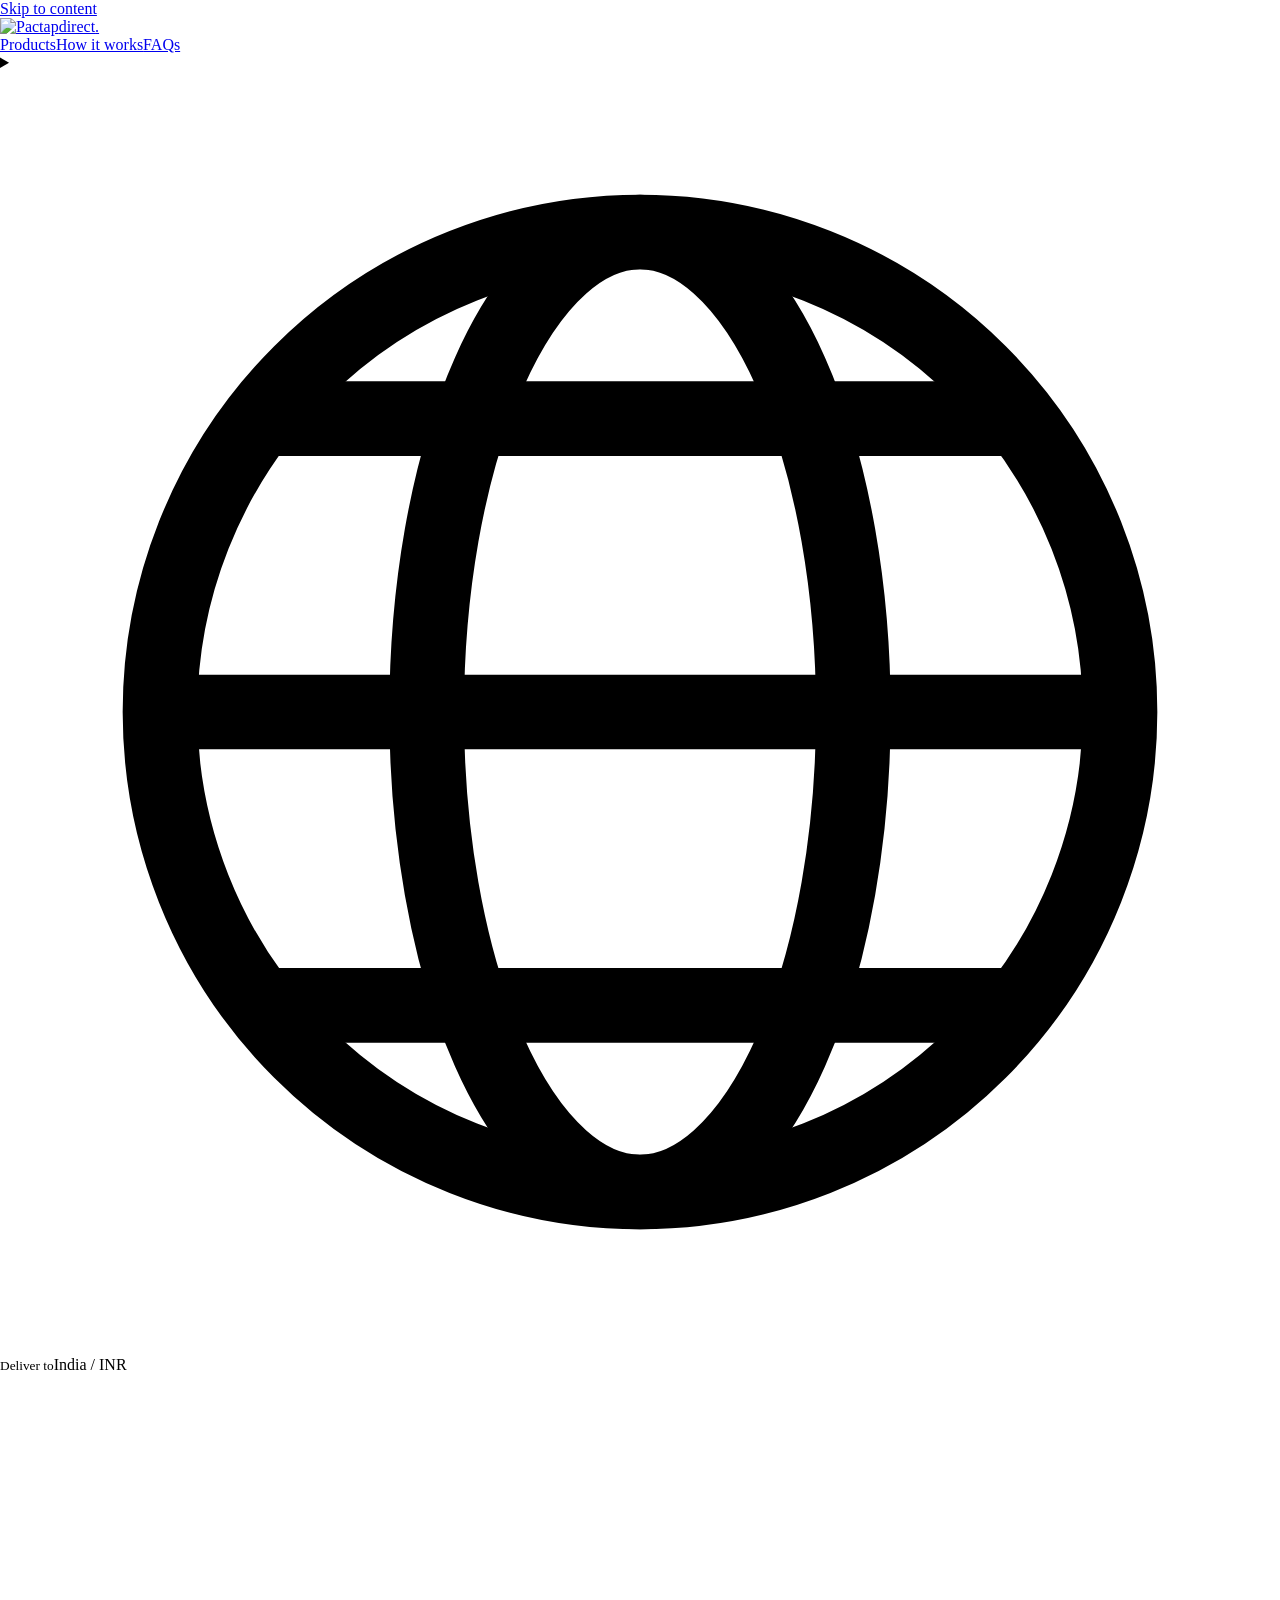
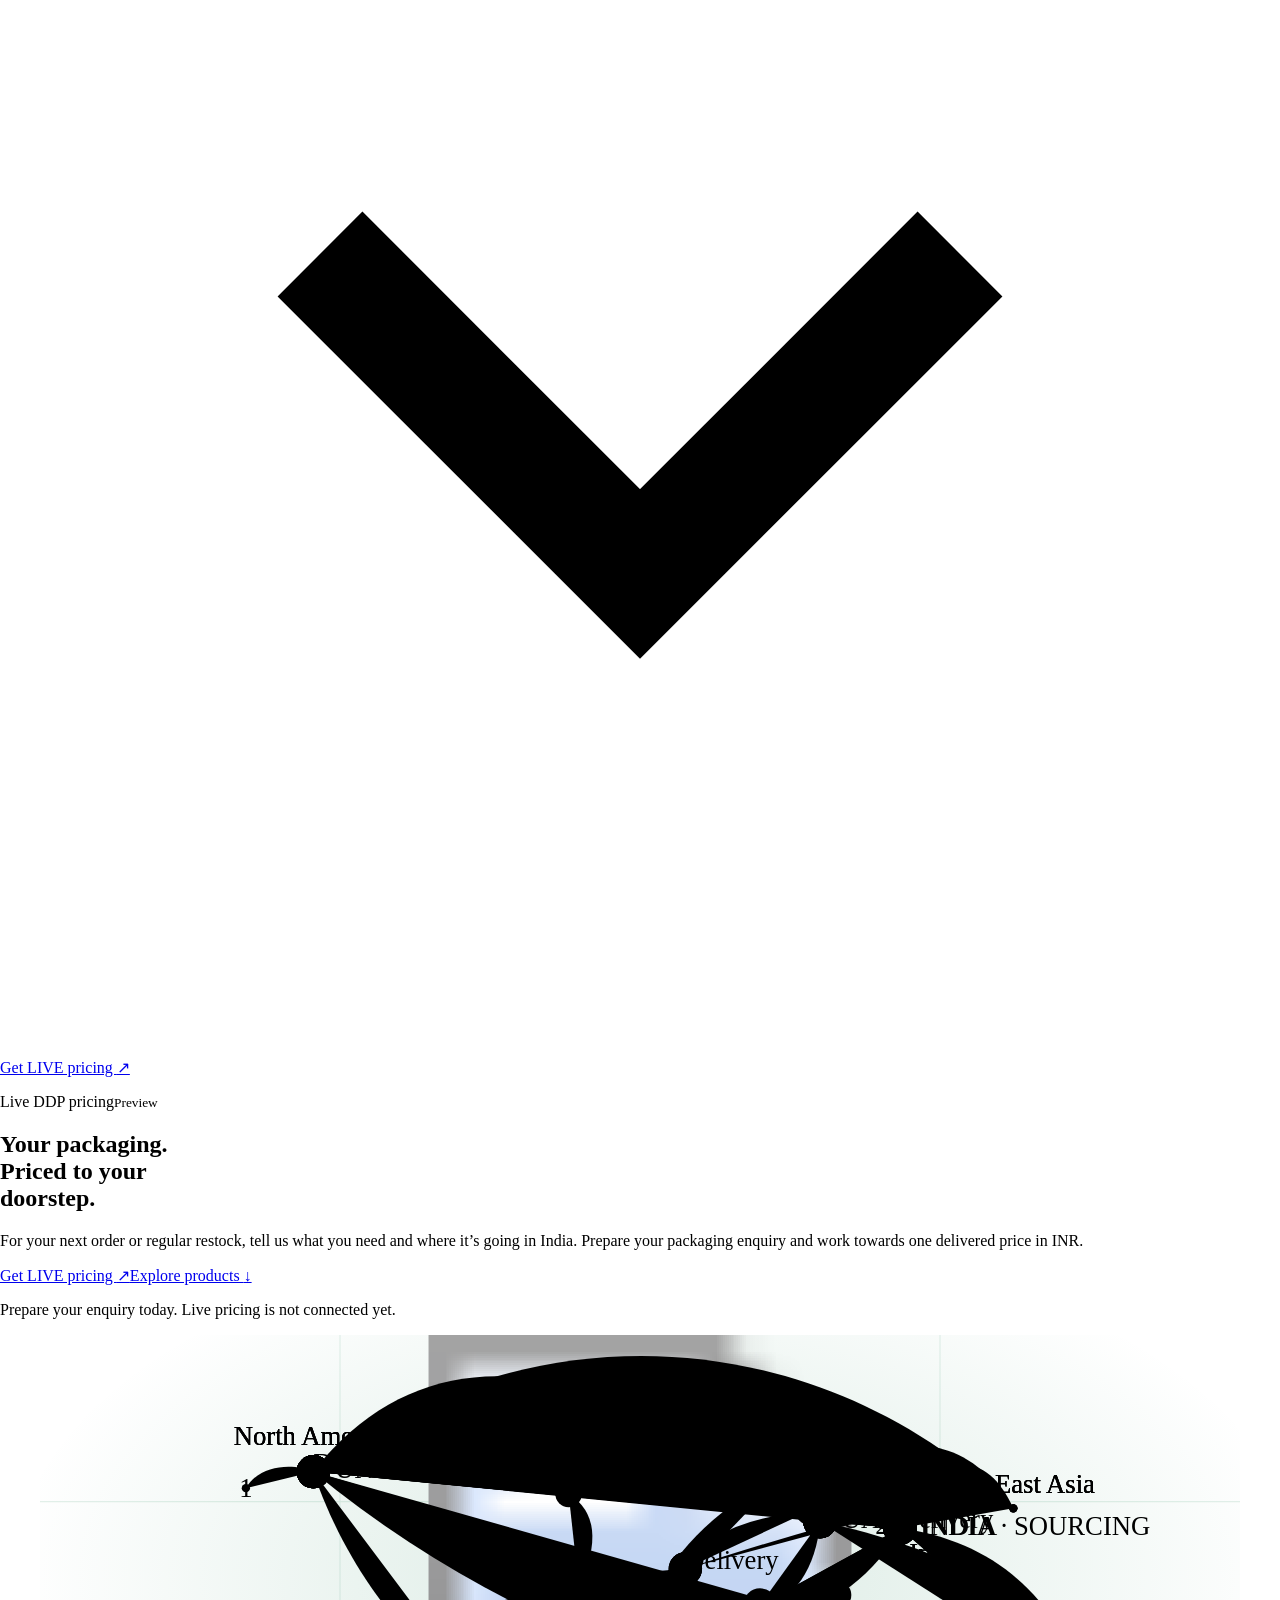
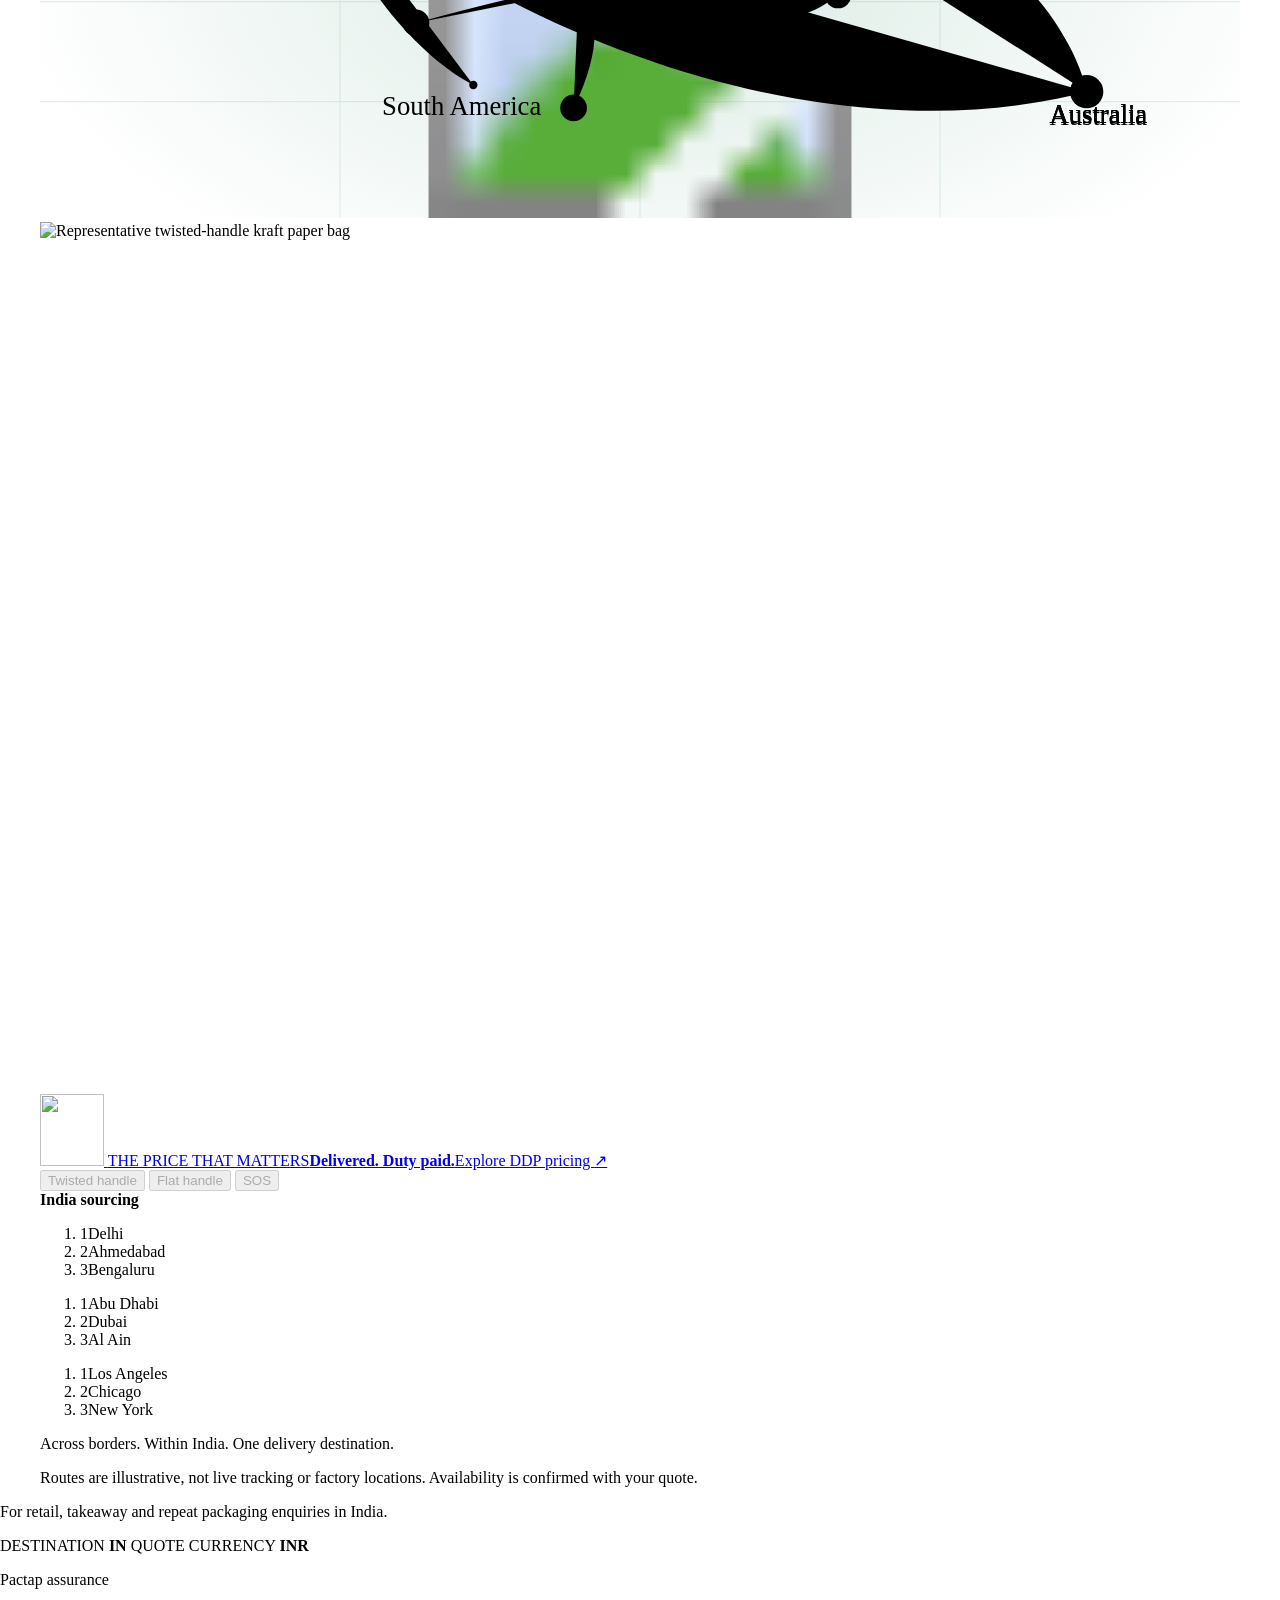
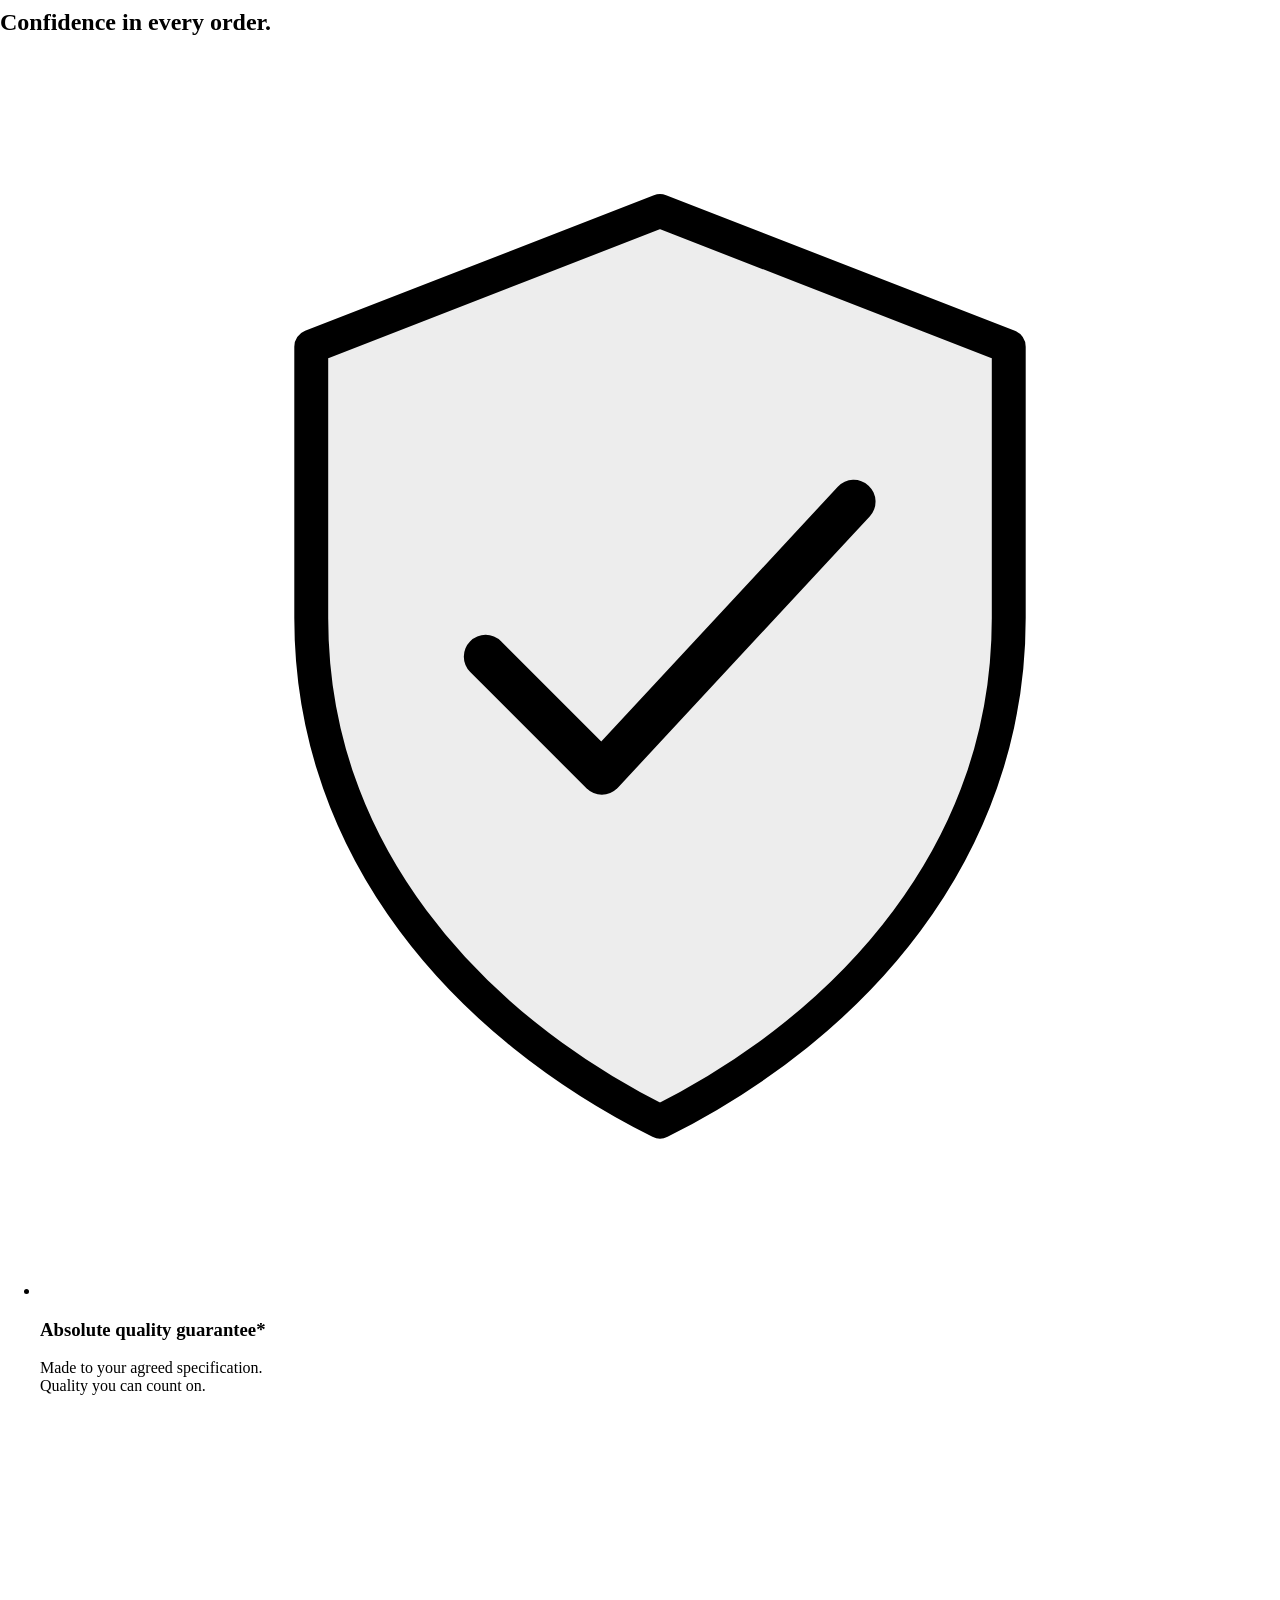
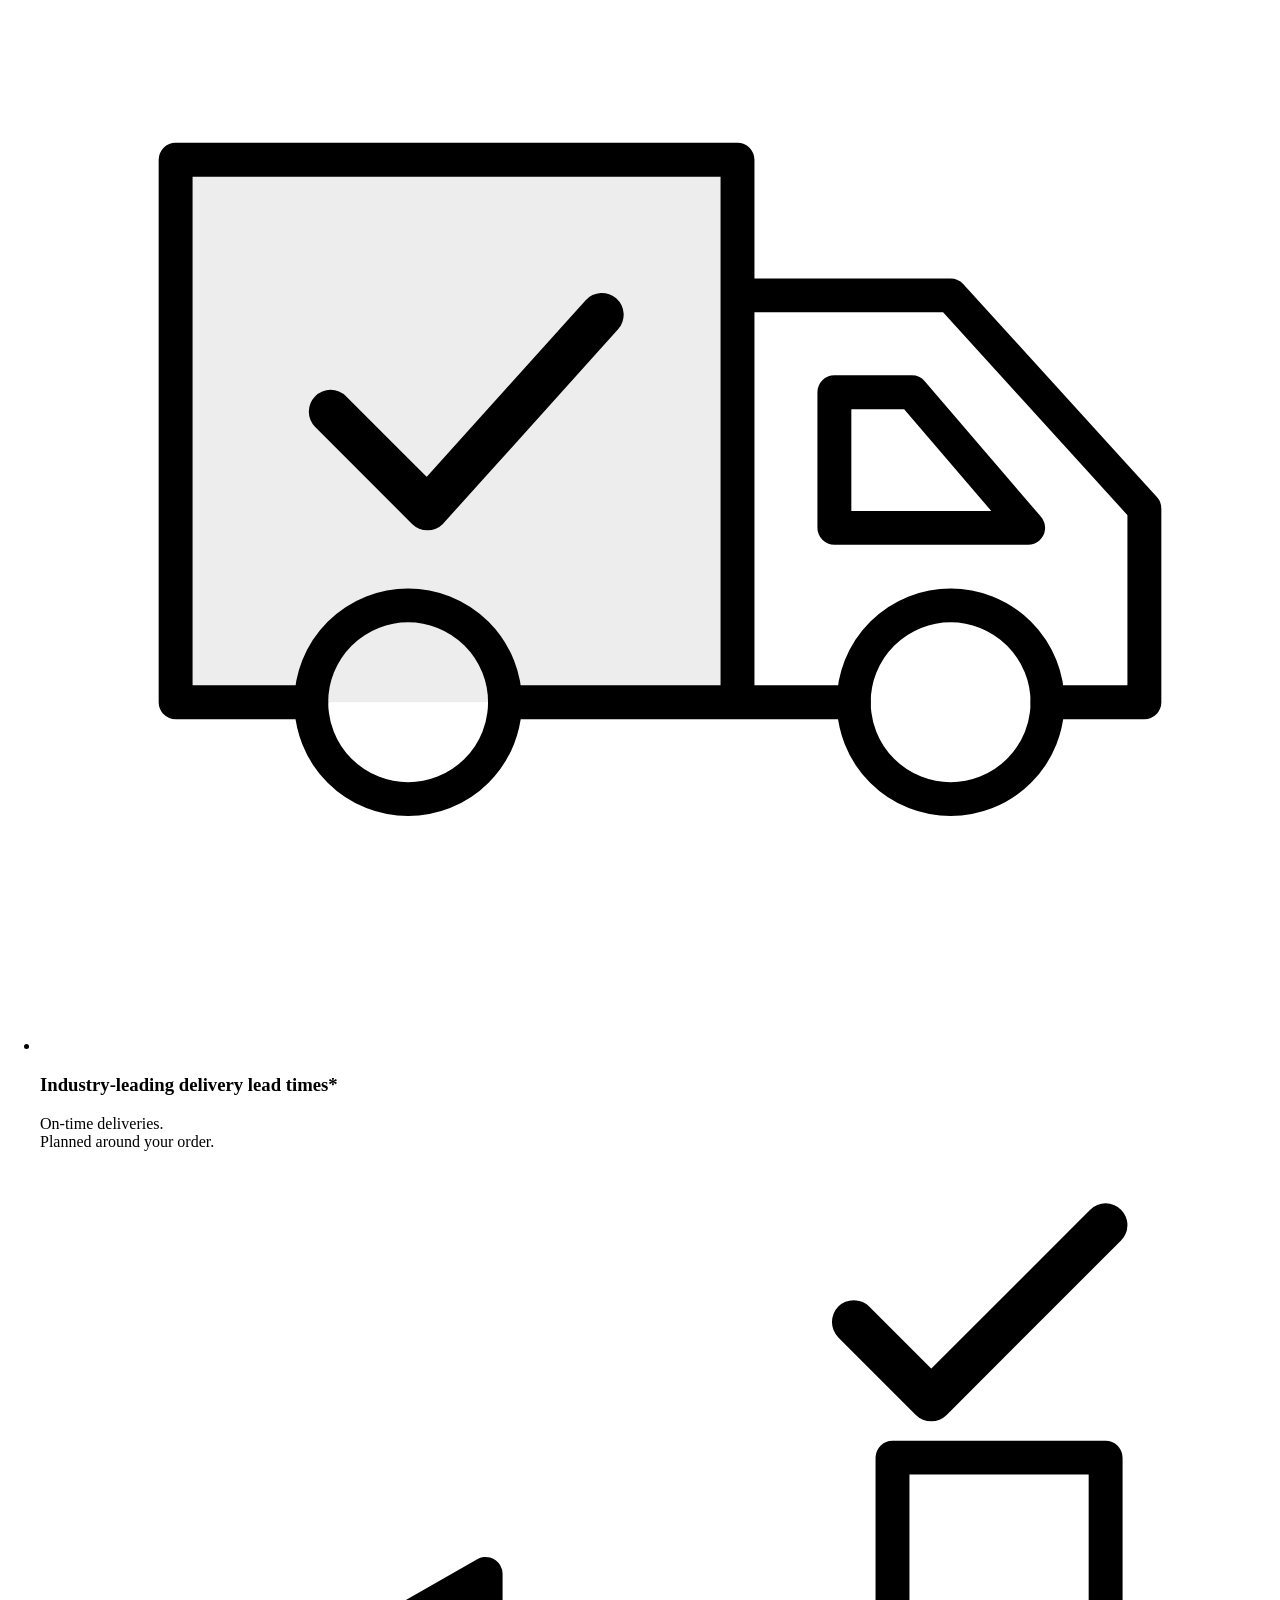
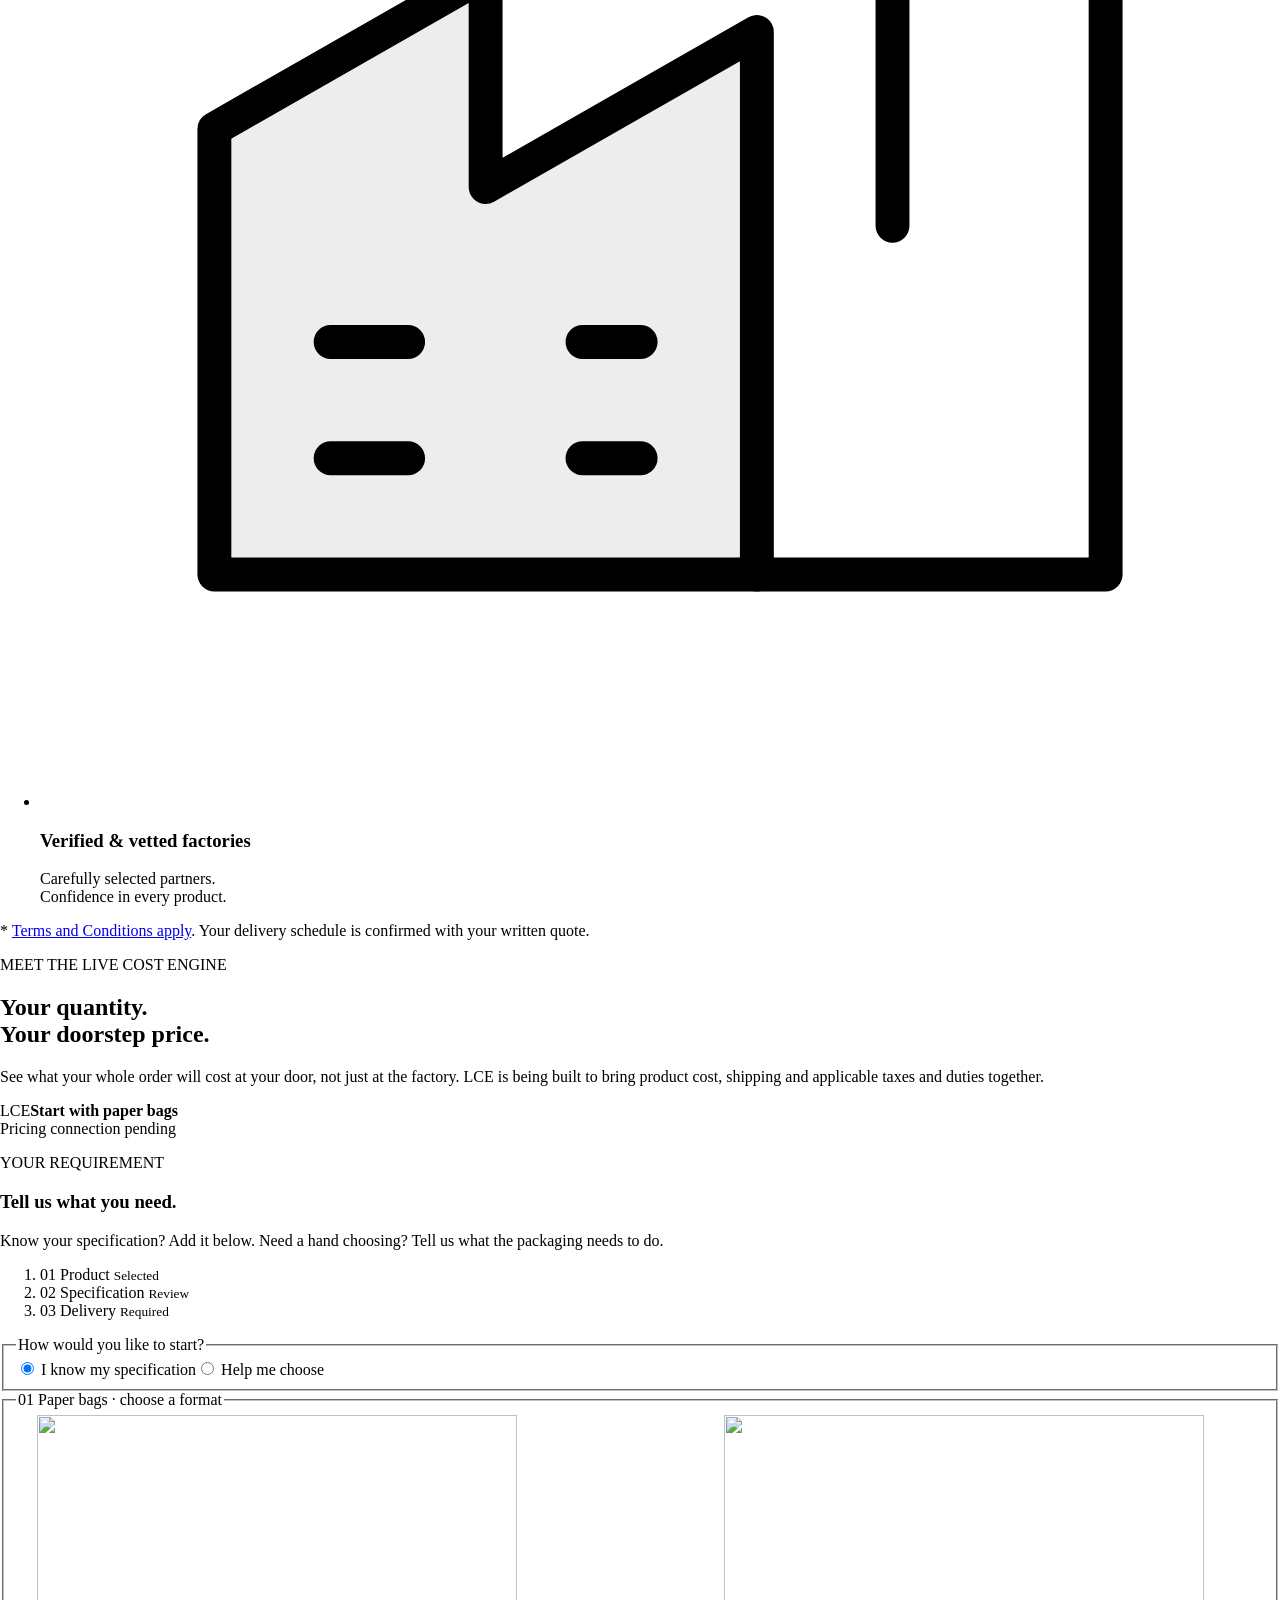
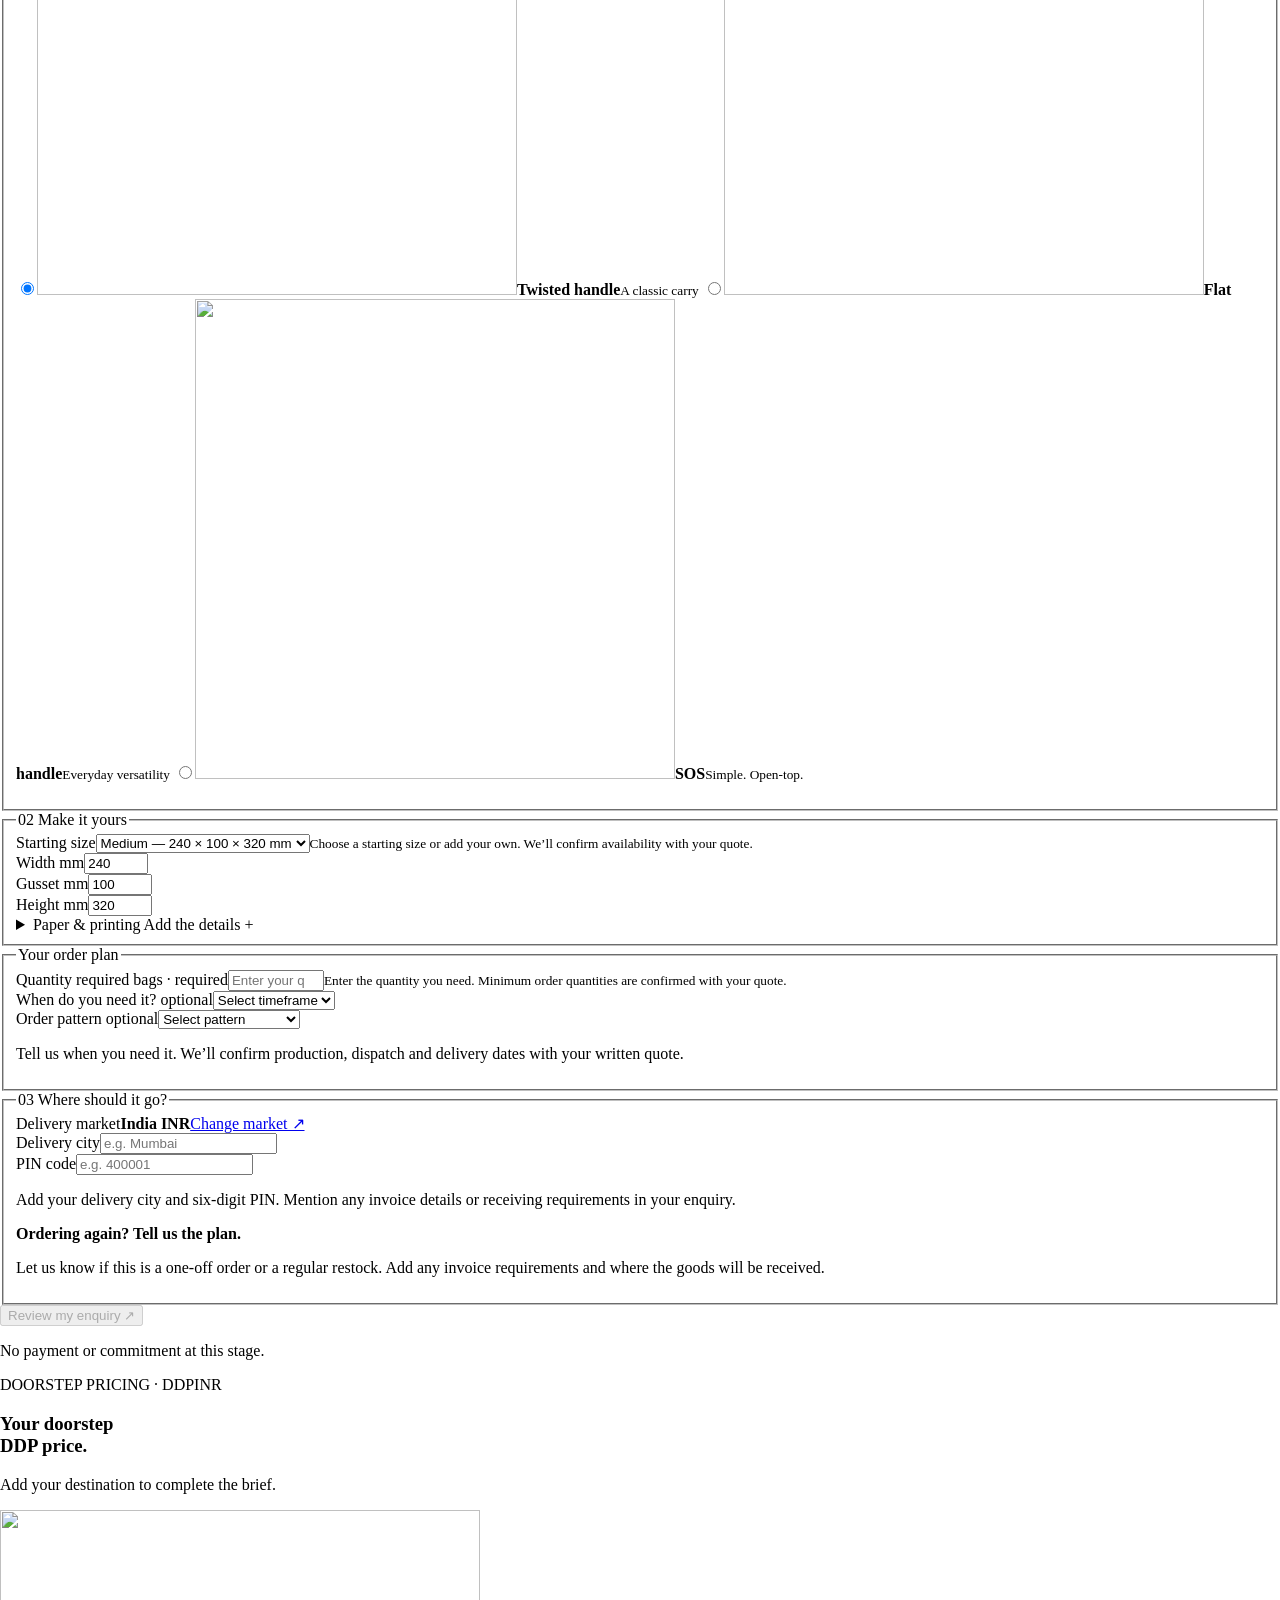
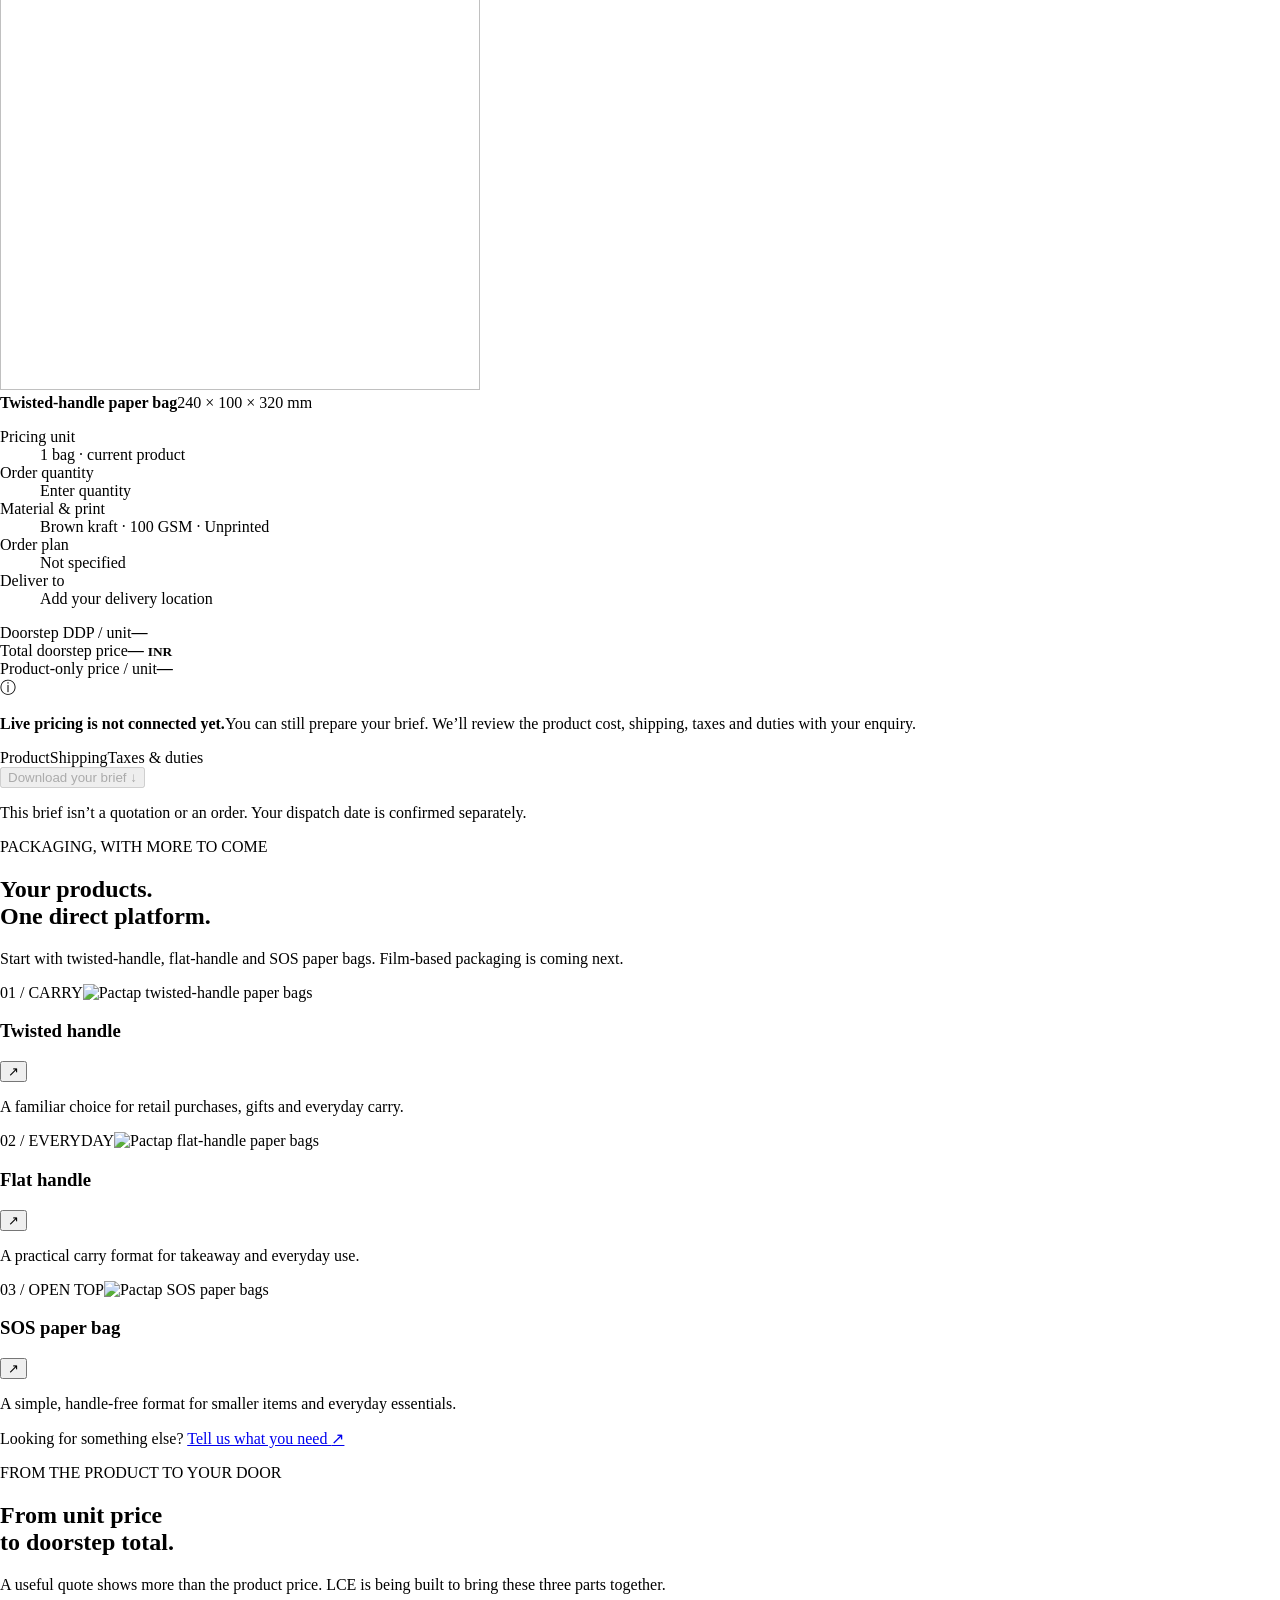
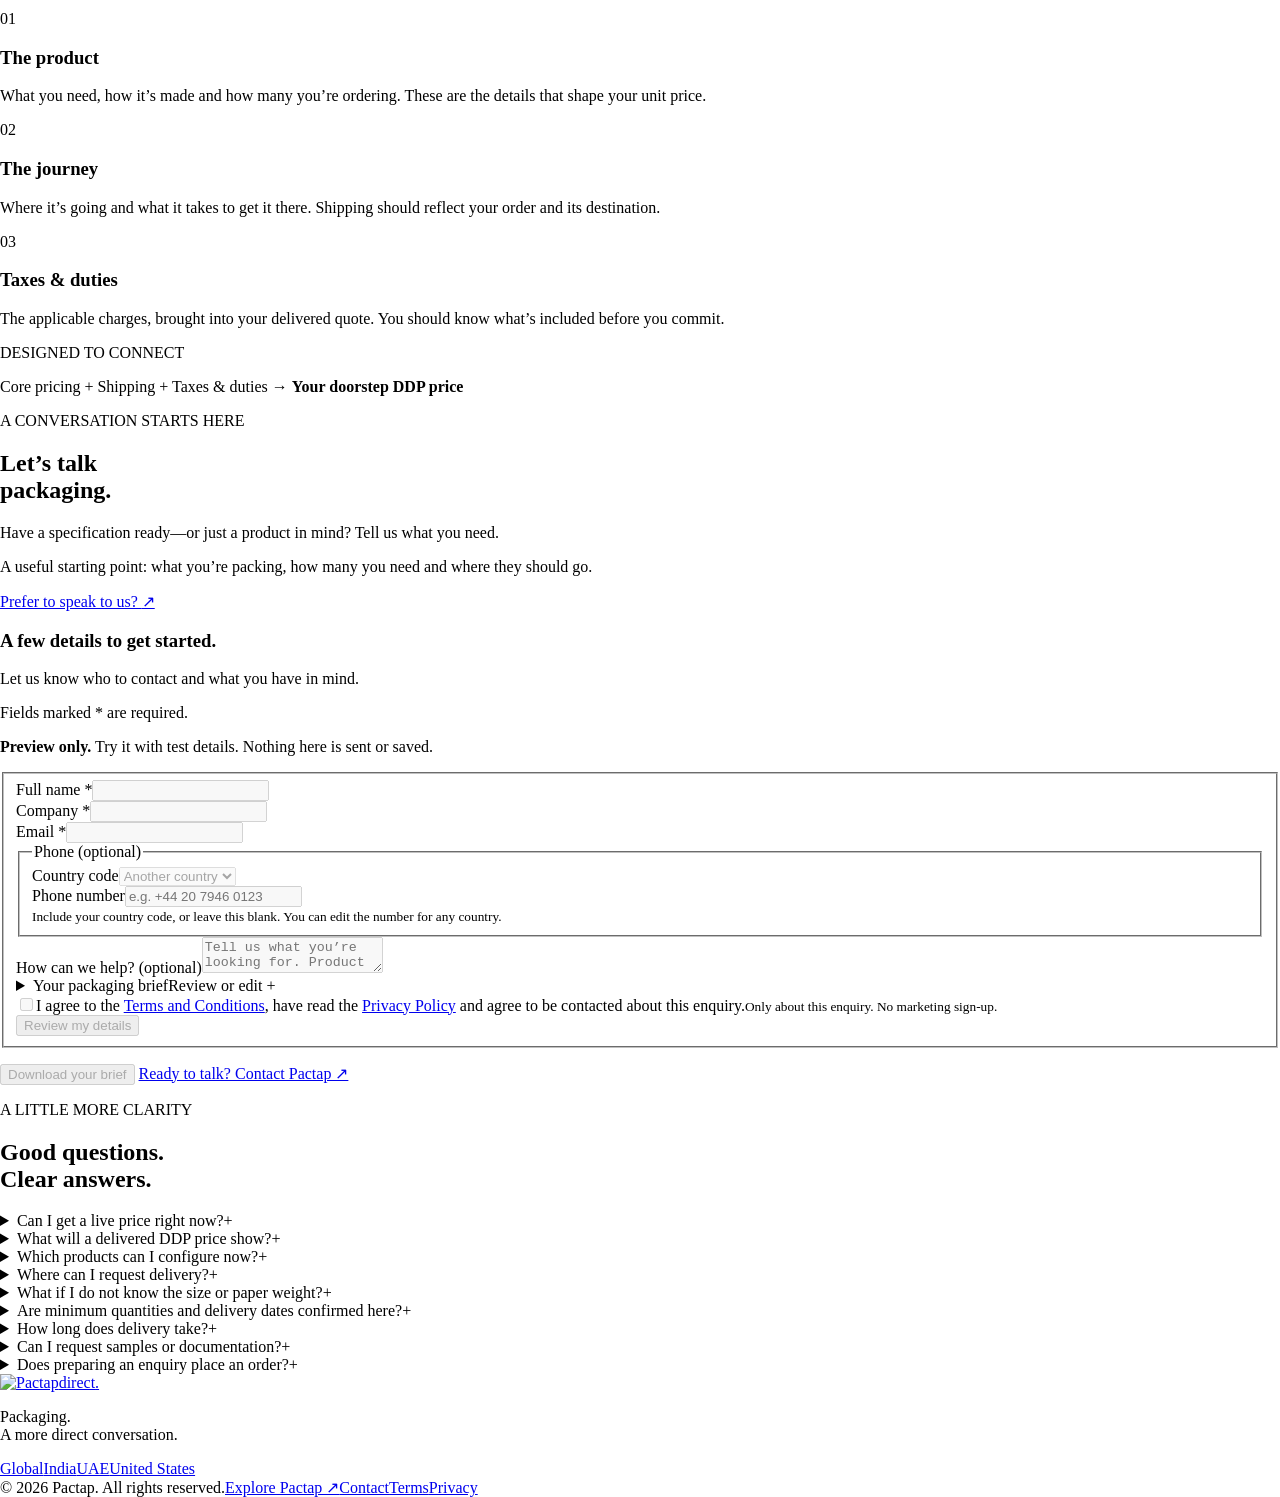
==== in/index.html @ edb1c566 "feat: publish Pactap Direct executive review" ====
<!doctype html>
<html lang="en-IN"><head><meta charset="utf-8"><meta name="viewport" content="width=device-width, initial-scale=1">
<title>Delivered packaging quote enquiries in India | Pactap Direct</title><meta name="description" content="Prepare a delivered packaging quote enquiry in India. Start with paper bags, order quantity and delivery PIN. Prices and delivery terms require team confirmation.">
<meta name="robots" content="noindex,nofollow">
<meta http-equiv="Content-Security-Policy" content="default-src 'self'; script-src 'self'; style-src 'self' 'unsafe-inline'; img-src 'self'; connect-src 'none'; object-src 'none'; base-uri 'none'; form-action 'none'">
<link rel="canonical" href="https://direct.pactap.com/in/">
<link rel="alternate" hreflang="x-default" href="https://direct.pactap.com/">
<link rel="alternate" hreflang="en" href="https://direct.pactap.com/">
<link rel="alternate" hreflang="en-IN" href="https://direct.pactap.com/in/">
<link rel="alternate" hreflang="en-AE" href="https://direct.pactap.com/uae/">
<link rel="alternate" hreflang="en-US" href="https://direct.pactap.com/us/">
<link rel="stylesheet" href="/pactap-direct-review/assets/direct.css"><link rel="stylesheet" href="/pactap-direct-review/assets/enquiry.css"><link rel="stylesheet" href="/pactap-direct-review/assets/assurance.css"><script src="/pactap-direct-review/assets/product-3d.js" defer></script><script src="/pactap-direct-review/assets/direct.js" defer></script><script src="/pactap-direct-review/assets/enquiry.js" defer></script><script src="/pactap-direct-review/assets/assurance.js" defer></script></head><body style="margin:0">
<div class="pd" data-market="in" data-currency="INR" data-locale="en-IN">
  <a class="pd-skip" href="#pd-main">Skip to content</a>
  <header class="pd-header">
    <div class="pd-wrap pd-header-inner">
      <a class="pd-brand" href="/pactap-direct-review/" aria-label="Pactap Direct home"><img src="/pactap-direct-review/assets/images/pactap-logo.svg" alt="Pactap" width="130" height="45"><span>direct<span class="pd-brand-dot">.</span></span></a>
      <nav class="pd-nav" aria-label="Main navigation"><a href="#pd-bags">Products</a><a href="#pd-how">How it works</a><a href="#pd-faq">FAQs</a></nav>
      <div class="pd-header-actions">
        <details class="pd-market">
          <summary aria-label="Delivery market: India, INR. Choose destination">
            <svg class="pd-globe" viewBox="0 0 24 24" fill="none" stroke="currentColor" stroke-width="1.4" aria-hidden="true"><circle cx="12" cy="12" r="9"/><ellipse cx="12" cy="12" rx="4" ry="9"/><path d="M3 12h18M5 6.5h14M5 17.5h14"/></svg>
            <span class="pd-market-current"><small>Deliver to</small><span>India <span class="pd-market-currency-code">/ INR</span></span></span>
            <svg class="pd-market-chevron" viewBox="0 0 16 16" fill="none" stroke="currentColor" stroke-width="1.5" aria-hidden="true"><path d="m4 6 4 4 4-4"/></svg>
          </summary>
          <nav aria-label="Choose destination market"><p class="pd-market-heading">Your delivery destination</p><a href="/pactap-direct-review/"><span class="pd-market-code">ALL</span><span>Global</span><span class="pd-market-unit">On quote</span><span class="pd-market-check" aria-hidden="true">✓</span></a><a href="/pactap-direct-review/in/" aria-current="page"><span class="pd-market-code">IN</span><span>India</span><span class="pd-market-unit">INR</span><span class="pd-market-check" aria-hidden="true">✓</span></a><a href="/pactap-direct-review/uae/"><span class="pd-market-code">AE</span><span>UAE</span><span class="pd-market-unit">AED</span><span class="pd-market-check" aria-hidden="true">✓</span></a><a href="/pactap-direct-review/us/"><span class="pd-market-code">US</span><span>United States</span><span class="pd-market-unit">USD</span><span class="pd-market-check" aria-hidden="true">✓</span></a><p class="pd-market-help">Choose where your order will be delivered.</p></nav>
        </details>
        <a href="#pd-engine" class="pd-button pd-button-small">Get LIVE pricing <span aria-hidden="true">↗</span></a>
      </div>
    </div>
  </header>
  <main id="pd-main">
    <section class="pd-hero">
      <div class="pd-wrap pd-hero-grid">
        <div class="pd-hero-copy">
          <p class="pd-pricing-hook"><span>Live DDP pricing</span><small>Preview</small></p>
          <h1>Your packaging.<br>Priced to your<br><span>doorstep.</span></h1>
          <p class="pd-hero-description">For your next order or regular restock, tell us what you need and where it’s going in India. Prepare your packaging enquiry and work towards one delivered price in INR.</p>
          <div class="pd-hero-actions"><a class="pd-button" href="#pd-engine">Get LIVE pricing <span aria-hidden="true">↗</span></a><a class="pd-text-link" href="#pd-bags">Explore products <span aria-hidden="true">↓</span></a></div>
          <p class="pd-hero-footnote">Prepare your enquiry today. Live pricing is not connected yet.</p>
        </div>
        <div class="pd-product-stage pd-sourcing-stage" aria-label="Global and local sourcing with current Pactap products">
          <figure class="pd-shipping" data-route-view="all" aria-labelledby="pd-shipping-title">
  <svg id="pd-shipping-map" class="pd-shipping-map" viewBox="0 0 720 290" aria-hidden="true" focusable="false">
    <defs><radialGradient id="pd-map-wash"><stop stop-color="#3c936c" stop-opacity=".19"/><stop offset=".58" stop-color="#3c936c" stop-opacity=".08"/><stop offset="1" stop-color="#3c936c" stop-opacity="0"/></radialGradient></defs>
    <ellipse class="pd-map-atmosphere" cx="370" cy="145" rx="390" ry="210" fill="url(#pd-map-wash)"/>
    <path class="pd-map-grid" d="M0 100H720M0 160H720M0 220H720M180 0V290M360 0V290M540 0V290" fill="none" stroke="#3c936c" stroke-width=".65" opacity=".14"/>
    <g class="pd-map-geography">
    <image class="pd-shipping-land" href="/pactap-direct-review/assets/images/world-land.svg" data-world-src="/pactap-direct-review/assets/images/world-land.svg" data-domestic-src="/pactap-direct-review/assets/images/domestic-in.svg" width="720" height="290"/>
    <g class="pd-route" data-destination="in" data-domestic-viewbox="0 0 720 290" data-domestic-scale="1">
      <g class="pd-route-lane" data-sourcing="global">
        <path class="pd-route-path" d="M378 60 C408 18 472 38 516 116"/>
        <circle class="pd-route-origin" cx="378" cy="60" r="2.5"/>
        <text class="pd-route-global-label" x="378" y="44" text-anchor="middle">Europe</text>
        <g class="pd-route-marker" transform="translate(516 116)"><circle class="pd-packet-halo" r="5"/><circle class="pd-packet-core" r="2.2"/></g>
        <circle class="pd-route-arrival" cx="516" cy="116" r="10"/>
      </g>
      <g class="pd-route-lane" data-sourcing="global">
        <path class="pd-route-path" d="M164 82 C286 -8 439 -2 516 116"/>
        <circle class="pd-route-origin" cx="164" cy="82" r="2.5"/>
        <text class="pd-route-global-label" x="164" y="66" text-anchor="middle">North America</text>
        <g class="pd-route-marker" transform="translate(516 116)"><circle class="pd-packet-halo" r="5"/><circle class="pd-packet-core" r="2.2"/></g>
        <circle class="pd-route-arrival" cx="516" cy="116" r="10"/>
      </g>
      <g class="pd-route-lane" data-sourcing="global">
        <path class="pd-route-path" d="M584 104 C566 63 531 72 516 116"/>
        <circle class="pd-route-origin" cx="584" cy="104" r="2.5"/>
        <text class="pd-route-global-label" x="603" y="95" text-anchor="middle">East Asia</text>
        <g class="pd-route-marker" transform="translate(516 116)"><circle class="pd-packet-halo" r="5"/><circle class="pd-packet-core" r="2.2"/></g>
        <circle class="pd-route-arrival" cx="516" cy="116" r="10"/>
      </g>
      <g class="pd-route-lane" data-sourcing="global">
        <path class="pd-route-path" d="M432 162 C463 174 499 148 516 116"/>
        <circle class="pd-route-origin" cx="432" cy="162" r="2.5"/>
        <text class="pd-route-global-label" x="419" y="182" text-anchor="middle">East Africa</text>
        <g class="pd-route-marker" transform="translate(516 116)"><circle class="pd-packet-halo" r="5"/><circle class="pd-packet-core" r="2.2"/></g>
        <circle class="pd-route-arrival" cx="516" cy="116" r="10"/>
      </g>
      <g class="pd-route-lane" data-sourcing="global">
        <path class="pd-route-path" d="M628 214 C614 154 554 124 516 116"/>
        <circle class="pd-route-origin" cx="628" cy="214" r="2.5"/>
        <text class="pd-route-global-label" x="635" y="233" text-anchor="middle">Australia</text>
        <g class="pd-route-marker" transform="translate(516 116)"><circle class="pd-packet-halo" r="5"/><circle class="pd-packet-core" r="2.2"/></g>
        <circle class="pd-route-arrival" cx="516" cy="116" r="10"/>
      </g>
      <g class="pd-route-lane pd-route-local" data-sourcing="local">
        <path class="pd-route-path" d="M514.4 102.8 C512 104 514 111 516 116"/>
        <circle class="pd-route-origin" cx="514.4" cy="102.8" r="2.5"/>
        <text class="pd-route-domestic-label" x="514.4" y="102.8" text-anchor="middle" dominant-baseline="central">1</text>
        <g class="pd-route-marker" transform="translate(516 116)"><circle class="pd-packet-halo" r="5"/><circle class="pd-packet-core" r="2.2"/></g>
        <circle class="pd-route-arrival" cx="516" cy="116" r="10"/>
      </g>
      <g class="pd-route-lane pd-route-local" data-sourcing="local">
        <path class="pd-route-path" d="M505.14 113.96 C508 111 511 112 516 116"/>
        <circle class="pd-route-origin" cx="505.14" cy="113.96" r="2.5"/>
        <text class="pd-route-domestic-label" x="505.14" y="113.96" text-anchor="middle" dominant-baseline="central">2</text>
        <g class="pd-route-marker" transform="translate(516 116)"><circle class="pd-packet-halo" r="5"/><circle class="pd-packet-core" r="2.2"/></g>
        <circle class="pd-route-arrival" cx="516" cy="116" r="10"/>
      </g>
      <g class="pd-route-lane pd-route-local" data-sourcing="local">
        <path class="pd-route-path" d="M515.18 134.06 C509 128 512 121 516 116"/>
        <circle class="pd-route-origin" cx="515.18" cy="134.06" r="2.5"/>
        <text class="pd-route-domestic-label" x="515.18" y="134.06" text-anchor="middle" dominant-baseline="central">3</text>
        <g class="pd-route-marker" transform="translate(516 116)"><circle class="pd-packet-halo" r="5"/><circle class="pd-packet-core" r="2.2"/></g>
        <circle class="pd-route-arrival" cx="516" cy="116" r="10"/>
      </g>
      <circle class="pd-route-target" cx="516" cy="116" r="7"/>
      <circle class="pd-route-destination" cx="516" cy="116" r="2.5"/>
      <text class="pd-route-delivery-label" x="516" y="116">Delivery</text>
      <text class="pd-route-country" x="529" y="120">INDIA</text>
      <g class="pd-route-detail"><g class="pd-route-lane pd-route-local" data-sourcing="local"><path class="pd-route-path" d="M317.162 95.32 Q342.222 111.266 323.283 151.212"/><circle class="pd-route-origin" cx="317.162" cy="95.32" r="8"/><text class="pd-route-domestic-label" x="317.162" y="95.32" text-anchor="middle" dominant-baseline="central">1</text><g class="pd-route-marker" transform="translate(323.283 151.212)"><circle class="pd-packet-halo" r="5"/><circle class="pd-packet-core" r="2.2"/></g><circle class="pd-route-arrival" cx="323.283" cy="151.212" r="10"/></g>
<g class="pd-route-lane pd-route-local" data-sourcing="local"><path class="pd-route-path" d="M281.738 142.765 Q280.51 134.988 323.283 151.212"/><circle class="pd-route-origin" cx="281.738" cy="142.765" r="8"/><text class="pd-route-domestic-label" x="281.738" y="142.765" text-anchor="middle" dominant-baseline="central">2</text><g class="pd-route-marker" transform="translate(323.283 151.212)"><circle class="pd-packet-halo" r="5"/><circle class="pd-packet-core" r="2.2"/></g><circle class="pd-route-arrival" cx="323.283" cy="151.212" r="10"/></g>
<g class="pd-route-lane pd-route-local" data-sourcing="local"><path class="pd-route-path" d="M320.146 223.73 Q343.715 175.471 323.283 151.212"/><circle class="pd-route-origin" cx="320.146" cy="223.73" r="8"/><text class="pd-route-domestic-label" x="320.146" y="223.73" text-anchor="middle" dominant-baseline="central">3</text><g class="pd-route-marker" transform="translate(323.283 151.212)"><circle class="pd-packet-halo" r="5"/><circle class="pd-packet-core" r="2.2"/></g><circle class="pd-route-arrival" cx="323.283" cy="151.212" r="10"/></g><circle class="pd-route-target" cx="323.283" cy="151.212" r="7"/><circle class="pd-route-destination" cx="323.283" cy="151.212" r="2.5"/><text class="pd-route-delivery-label" x="323.283" y="151.212">Delivery</text></g>
    </g>
    <g class="pd-route" data-destination="uae" data-domestic-viewbox="0 0 720 290" data-domestic-scale="1">
      <g class="pd-route-lane" data-sourcing="global" data-origin="india">
        <path class="pd-route-path" d="M516 116 C507 78 482 82 468 112"/>
        <circle class="pd-route-origin" cx="516" cy="116" r="3"/>
        <text class="pd-route-global-label" x="538" y="136" text-anchor="middle">India</text>
        <g class="pd-route-marker" transform="translate(468 112)"><circle class="pd-packet-halo" r="5"/><circle class="pd-packet-core" r="2.2"/></g>
        <circle class="pd-route-arrival" cx="468" cy="112" r="10"/>
      </g>
      <g class="pd-route-lane" data-sourcing="global">
        <path class="pd-route-path" d="M378 60 C402 30 442 48 468 112"/>
        <circle class="pd-route-origin" cx="378" cy="60" r="2.5"/>
        <text class="pd-route-global-label" x="378" y="44" text-anchor="middle">Europe</text>
        <g class="pd-route-marker" transform="translate(468 112)"><circle class="pd-packet-halo" r="5"/><circle class="pd-packet-core" r="2.2"/></g>
        <circle class="pd-route-arrival" cx="468" cy="112" r="10"/>
      </g>
      <g class="pd-route-lane" data-sourcing="global">
        <path class="pd-route-path" d="M164 82 C286 4 412 12 468 112"/>
        <circle class="pd-route-origin" cx="164" cy="82" r="2.5"/>
        <text class="pd-route-global-label" x="164" y="66" text-anchor="middle">North America</text>
        <g class="pd-route-marker" transform="translate(468 112)"><circle class="pd-packet-halo" r="5"/><circle class="pd-packet-core" r="2.2"/></g>
        <circle class="pd-route-arrival" cx="468" cy="112" r="10"/>
      </g>
      <g class="pd-route-lane" data-sourcing="global">
        <path class="pd-route-path" d="M584 104 C550 48 495 59 468 112"/>
        <circle class="pd-route-origin" cx="584" cy="104" r="2.5"/>
        <text class="pd-route-global-label" x="603" y="95" text-anchor="middle">East Asia</text>
        <g class="pd-route-marker" transform="translate(468 112)"><circle class="pd-packet-halo" r="5"/><circle class="pd-packet-core" r="2.2"/></g>
        <circle class="pd-route-arrival" cx="468" cy="112" r="10"/>
      </g>
      <g class="pd-route-lane" data-sourcing="global">
        <path class="pd-route-path" d="M432 162 C451 162 466 140 468 112"/>
        <circle class="pd-route-origin" cx="432" cy="162" r="2.5"/>
        <text class="pd-route-global-label" x="419" y="182" text-anchor="middle">East Africa</text>
        <g class="pd-route-marker" transform="translate(468 112)"><circle class="pd-packet-halo" r="5"/><circle class="pd-packet-core" r="2.2"/></g>
        <circle class="pd-route-arrival" cx="468" cy="112" r="10"/>
      </g>
      <g class="pd-route-lane" data-sourcing="global">
        <path class="pd-route-path" d="M628 214 C608 151 519 122 468 112"/>
        <circle class="pd-route-origin" cx="628" cy="214" r="2.5"/>
        <text class="pd-route-global-label" x="635" y="233" text-anchor="middle">Australia</text>
        <g class="pd-route-marker" transform="translate(468 112)"><circle class="pd-packet-halo" r="5"/><circle class="pd-packet-core" r="2.2"/></g>
        <circle class="pd-route-arrival" cx="468" cy="112" r="10"/>
      </g>
      <g class="pd-route-lane pd-route-local" data-sourcing="local">
        <path class="pd-route-path" d="M468.74 111.1 C468.2 111.1 468.08 111.4 468 112"/>
        <circle class="pd-route-origin" cx="468.74" cy="111.1" r="2.5"/>
        <text class="pd-route-domestic-label" x="468.74" y="111.1" text-anchor="middle" dominant-baseline="central">1</text>
        <g class="pd-route-marker" transform="translate(468 112)"><circle class="pd-packet-halo" r="5"/><circle class="pd-packet-core" r="2.2"/></g>
        <circle class="pd-route-arrival" cx="468" cy="112" r="10"/>
      </g>
      <g class="pd-route-lane pd-route-local" data-sourcing="local">
        <path class="pd-route-path" d="M470.54 109.6 C469.5 109.7 468.5 110.7 468 112"/>
        <circle class="pd-route-origin" cx="470.54" cy="109.6" r="2.5"/>
        <text class="pd-route-domestic-label" x="470.54" y="109.6" text-anchor="middle" dominant-baseline="central">2</text>
        <g class="pd-route-marker" transform="translate(468 112)"><circle class="pd-packet-halo" r="5"/><circle class="pd-packet-core" r="2.2"/></g>
        <circle class="pd-route-arrival" cx="468" cy="112" r="10"/>
      </g>
      <g class="pd-route-lane pd-route-local" data-sourcing="local">
        <path class="pd-route-path" d="M471.5 111.58 C470.7 112.1 469.1 112.2 468 112"/>
        <circle class="pd-route-origin" cx="471.5" cy="111.58" r="2.5"/>
        <text class="pd-route-domestic-label" x="471.5" y="111.58" text-anchor="middle" dominant-baseline="central">3</text>
        <g class="pd-route-marker" transform="translate(468 112)"><circle class="pd-packet-halo" r="5"/><circle class="pd-packet-core" r="2.2"/></g>
        <circle class="pd-route-arrival" cx="468" cy="112" r="10"/>
      </g>
      <circle class="pd-route-target" cx="468" cy="112" r="7"/>
      <circle class="pd-route-destination" cx="468" cy="112" r="2.5"/>
      <text class="pd-route-delivery-label" x="468" y="112">Delivery</text>
      <text class="pd-route-country" x="481" y="116">UAE</text>
      <g class="pd-route-detail"><g class="pd-route-lane pd-route-local" data-sourcing="local"><path class="pd-route-path" d="M386.361 138.367 Q395.968 142.894 361.575 171.422"/><circle class="pd-route-origin" cx="386.361" cy="138.367" r="8"/><text class="pd-route-domestic-label" x="386.361" y="138.367" text-anchor="middle" dominant-baseline="central">1</text><g class="pd-route-marker" transform="translate(361.575 171.422)"><circle class="pd-packet-halo" r="5"/><circle class="pd-packet-core" r="2.2"/></g><circle class="pd-route-arrival" cx="361.575" cy="171.422" r="10"/></g>
<g class="pd-route-lane pd-route-local" data-sourcing="local"><path class="pd-route-path" d="M446.651 83.009 Q382.113 115.215 361.575 171.422"/><circle class="pd-route-origin" cx="446.651" cy="83.009" r="8"/><text class="pd-route-domestic-label" x="446.651" y="83.009" text-anchor="middle" dominant-baseline="central">2</text><g class="pd-route-marker" transform="translate(361.575 171.422)"><circle class="pd-packet-halo" r="5"/><circle class="pd-packet-core" r="2.2"/></g><circle class="pd-route-arrival" cx="361.575" cy="171.422" r="10"/></g>
<g class="pd-route-lane pd-route-local" data-sourcing="local"><path class="pd-route-path" d="M478.806 156.011 Q442.19 151.716 361.575 171.422"/><circle class="pd-route-origin" cx="478.806" cy="156.011" r="8"/><text class="pd-route-domestic-label" x="478.806" y="156.011" text-anchor="middle" dominant-baseline="central">3</text><g class="pd-route-marker" transform="translate(361.575 171.422)"><circle class="pd-packet-halo" r="5"/><circle class="pd-packet-core" r="2.2"/></g><circle class="pd-route-arrival" cx="361.575" cy="171.422" r="10"/></g><circle class="pd-route-target" cx="361.575" cy="171.422" r="7"/><circle class="pd-route-destination" cx="361.575" cy="171.422" r="2.5"/><text class="pd-route-delivery-label" x="361.575" y="171.422">Delivery</text></g>
    </g>
    <g class="pd-route" data-destination="us" data-domestic-viewbox="0 0 720 290" data-domestic-scale="1">
      <g class="pd-route-lane" data-sourcing="global" data-origin="india">
        <path class="pd-route-path" d="M516 116 C402 4 259 2 164 82"/>
        <circle class="pd-route-origin" cx="516" cy="116" r="3"/>
        <text class="pd-route-global-label" x="538" y="136" text-anchor="middle">India</text>
        <g class="pd-route-marker" transform="translate(164 82)"><circle class="pd-packet-halo" r="5"/><circle class="pd-packet-core" r="2.2"/></g>
        <circle class="pd-route-arrival" cx="164" cy="82" r="10"/>
      </g>
      <g class="pd-route-lane" data-sourcing="global">
        <path class="pd-route-path" d="M378 60 C300 8 218 12 164 82"/>
        <circle class="pd-route-origin" cx="378" cy="60" r="2.5"/>
        <text class="pd-route-global-label" x="378" y="44" text-anchor="middle">Europe</text>
        <g class="pd-route-marker" transform="translate(164 82)"><circle class="pd-packet-halo" r="5"/><circle class="pd-packet-core" r="2.2"/></g>
        <circle class="pd-route-arrival" cx="164" cy="82" r="10"/>
      </g>
      <g class="pd-route-lane" data-sourcing="global">
        <path class="pd-route-path" d="M584 104 C458 -16 280 -12 164 82"/>
        <circle class="pd-route-origin" cx="584" cy="104" r="2.5"/>
        <text class="pd-route-global-label" x="603" y="95" text-anchor="middle">East Asia</text>
        <g class="pd-route-marker" transform="translate(164 82)"><circle class="pd-packet-halo" r="5"/><circle class="pd-packet-core" r="2.2"/></g>
        <circle class="pd-route-arrival" cx="164" cy="82" r="10"/>
      </g>
      <g class="pd-route-lane" data-sourcing="global">
        <path class="pd-route-path" d="M628 214 C492 250 308 200 164 82"/>
        <circle class="pd-route-origin" cx="628" cy="214" r="2.5"/>
        <text class="pd-route-global-label" x="635" y="233" text-anchor="middle">Australia</text>
        <g class="pd-route-marker" transform="translate(164 82)"><circle class="pd-packet-halo" r="5"/><circle class="pd-packet-core" r="2.2"/></g>
        <circle class="pd-route-arrival" cx="164" cy="82" r="10"/>
      </g>
      <g class="pd-route-lane" data-sourcing="global">
        <path class="pd-route-path" d="M260 210 C222 190 183 139 164 82"/>
        <circle class="pd-route-origin" cx="260" cy="210" r="2.5"/>
        <text class="pd-route-global-label" x="253" y="228" text-anchor="middle">South America</text>
        <g class="pd-route-marker" transform="translate(164 82)"><circle class="pd-packet-halo" r="5"/><circle class="pd-packet-core" r="2.2"/></g>
        <circle class="pd-route-arrival" cx="164" cy="82" r="10"/>
      </g>
      <g class="pd-route-lane" data-sourcing="global">
        <path class="pd-route-path" d="M432 162 C352 183 240 136 164 82"/>
        <circle class="pd-route-origin" cx="432" cy="162" r="2.5"/>
        <text class="pd-route-global-label" x="419" y="182" text-anchor="middle">East Africa</text>
        <g class="pd-route-marker" transform="translate(164 82)"><circle class="pd-packet-halo" r="5"/><circle class="pd-packet-core" r="2.2"/></g>
        <circle class="pd-route-arrival" cx="164" cy="82" r="10"/>
      </g>
      <g class="pd-route-lane pd-route-local" data-sourcing="local">
        <path class="pd-route-path" d="M123.52 91.9 C132 77 153 77 164 82"/>
        <circle class="pd-route-origin" cx="123.52" cy="91.9" r="2.5"/>
        <text class="pd-route-domestic-label" x="123.52" y="91.9" text-anchor="middle" dominant-baseline="central">1</text>
        <g class="pd-route-marker" transform="translate(164 82)"><circle class="pd-packet-halo" r="5"/><circle class="pd-packet-core" r="2.2"/></g>
        <circle class="pd-route-arrival" cx="164" cy="82" r="10"/>
      </g>
      <g class="pd-route-lane pd-route-local" data-sourcing="local">
        <path class="pd-route-path" d="M184.74 76.24 C178 72 169 74 164 82"/>
        <circle class="pd-route-origin" cx="184.74" cy="76.24" r="2.5"/>
        <text class="pd-route-domestic-label" x="184.74" y="76.24" text-anchor="middle" dominant-baseline="central">2</text>
        <g class="pd-route-marker" transform="translate(164 82)"><circle class="pd-packet-halo" r="5"/><circle class="pd-packet-core" r="2.2"/></g>
        <circle class="pd-route-arrival" cx="164" cy="82" r="10"/>
      </g>
      <g class="pd-route-lane pd-route-local" data-sourcing="local">
        <path class="pd-route-path" d="M211.99 78.58 C199 70 181 71 164 82"/>
        <circle class="pd-route-origin" cx="211.99" cy="78.58" r="2.5"/>
        <text class="pd-route-domestic-label" x="211.99" y="78.58" text-anchor="middle" dominant-baseline="central">3</text>
        <g class="pd-route-marker" transform="translate(164 82)"><circle class="pd-packet-halo" r="5"/><circle class="pd-packet-core" r="2.2"/></g>
        <circle class="pd-route-arrival" cx="164" cy="82" r="10"/>
      </g>
      <circle class="pd-route-target" cx="164" cy="82" r="7"/>
      <circle class="pd-route-destination" cx="164" cy="82" r="2.5"/>
      <text class="pd-route-delivery-label" x="164" y="82">Delivery</text>
      <text class="pd-route-country" x="177" y="86">UNITED STATES</text>
      <g class="pd-route-detail"><g class="pd-route-lane pd-route-local" data-sourcing="local"><path class="pd-route-path" d="M225.617 172.746 Q328.419 144.534 387.221 140.321"/><circle class="pd-route-origin" cx="225.617" cy="172.746" r="8"/><text class="pd-route-domestic-label" x="225.617" y="172.746" text-anchor="middle" dominant-baseline="central">1</text><g class="pd-route-marker" transform="translate(387.221 140.321)"><circle class="pd-packet-halo" r="5"/><circle class="pd-packet-core" r="2.2"/></g><circle class="pd-route-arrival" cx="387.221" cy="140.321" r="10"/></g>
<g class="pd-route-lane pd-route-local" data-sourcing="local"><path class="pd-route-path" d="M461.365 105.731 Q402.293 111.026 387.221 140.321"/><circle class="pd-route-origin" cx="461.365" cy="105.731" r="8"/><text class="pd-route-domestic-label" x="461.365" y="105.731" text-anchor="middle" dominant-baseline="central">2</text><g class="pd-route-marker" transform="translate(387.221 140.321)"><circle class="pd-packet-halo" r="5"/><circle class="pd-packet-core" r="2.2"/></g><circle class="pd-route-arrival" cx="387.221" cy="140.321" r="10"/></g>
<g class="pd-route-lane pd-route-local" data-sourcing="local"><path class="pd-route-path" d="M560.135 93.751 Q495.678 105.036 387.221 140.321"/><circle class="pd-route-origin" cx="560.135" cy="93.751" r="8"/><text class="pd-route-domestic-label" x="560.135" y="93.751" text-anchor="middle" dominant-baseline="central">3</text><g class="pd-route-marker" transform="translate(387.221 140.321)"><circle class="pd-packet-halo" r="5"/><circle class="pd-packet-core" r="2.2"/></g><circle class="pd-route-arrival" cx="387.221" cy="140.321" r="10"/></g><circle class="pd-route-target" cx="387.221" cy="140.321" r="7"/><circle class="pd-route-destination" cx="387.221" cy="140.321" r="2.5"/><text class="pd-route-delivery-label" x="387.221" y="140.321">Delivery</text></g>
    </g>
    <g class="pd-route" data-destination="global">
<g class="pd-route-lane" data-sourcing="global" data-origin="india"><path class="pd-route-path" d="M516 116 C432 6 267 8 164 82"/><g class="pd-route-marker" transform="translate(164 82)"><circle class="pd-packet-halo" r="5"/><circle class="pd-packet-core" r="2.2"/></g><circle class="pd-route-arrival" cx="164" cy="82" r="10"/><text class="pd-route-global-label" x="164" y="66" text-anchor="middle">North America</text></g>
<g class="pd-route-lane" data-sourcing="global" data-origin="india"><path class="pd-route-path" d="M516 116 C477 26 427 28 378 60"/><g class="pd-route-marker" transform="translate(378 60)"><circle class="pd-packet-halo" r="5"/><circle class="pd-packet-core" r="2.2"/></g><circle class="pd-route-arrival" cx="378" cy="60" r="10"/><text class="pd-route-global-label" x="378" y="44" text-anchor="middle">Europe</text></g>
<g class="pd-route-lane" data-sourcing="global" data-origin="india"><path class="pd-route-path" d="M516 116 C507 76 484 83 468 112"/><g class="pd-route-marker" transform="translate(468 112)"><circle class="pd-packet-halo" r="5"/><circle class="pd-packet-core" r="2.2"/></g><circle class="pd-route-arrival" cx="468" cy="112" r="10"/><text class="pd-route-global-label" x="468" y="99" text-anchor="middle">UAE</text></g>
<g class="pd-route-lane" data-sourcing="global" data-origin="india"><path class="pd-route-path" d="M516 116 C570 123 611 156 628 214"/><g class="pd-route-marker" transform="translate(628 214)"><circle class="pd-packet-halo" r="5"/><circle class="pd-packet-core" r="2.2"/></g><circle class="pd-route-arrival" cx="628" cy="214" r="10"/><text class="pd-route-global-label" x="635" y="234" text-anchor="middle">Australia</text></g>
<g class="pd-route-lane" data-sourcing="global" data-origin="india"><path class="pd-route-path" d="M516 116 C481 160 456 180 432 162"/><g class="pd-route-marker" transform="translate(432 162)"><circle class="pd-packet-halo" r="5"/><circle class="pd-packet-core" r="2.2"/></g><circle class="pd-route-arrival" cx="432" cy="162" r="10"/><text class="pd-route-global-label" x="410" y="181" text-anchor="middle">East Africa</text></g>
      <circle class="pd-route-origin" cx="516" cy="116" r="4"/><text class="pd-route-country" x="528" y="120">INDIA · SOURCING</text>
    </g>
    </g>
  </svg>
  <div class="pd-sourcing-visual">
    <div class="pd-product-model">
      <img class="pd-hero-bag" src="/pactap-direct-review/assets/images/twisted-studio-960.webp" srcset="/pactap-direct-review/assets/images/twisted-studio-480.webp 480w, /pactap-direct-review/assets/images/twisted-studio-960.webp 960w" sizes="(max-width: 560px) 90vw, 460px" alt="Representative twisted-handle kraft paper bag" width="960" height="960" fetchpriority="high">
      <canvas class="pd-product-render" data-product-render width="960" height="850" tabindex="-1" role="img" aria-hidden="true" aria-label="Interactive 3D illustration of a twisted-handle kraft bag. Drag horizontally or use left and right arrow keys to rotate." aria-describedby="pd-product-hint"></canvas>
      <span id="pd-product-hint" class="pd-product-hint" data-product-hint hidden>Drag to rotate</span>
    </div>
    <a class="pd-delivery-tag" href="#pd-engine" aria-label="Explore DDP pricing: delivered, duty paid">
      <img data-delivery-product src="/pactap-direct-review/assets/images/twisted-studio-480.webp" alt="" width="64" height="72">
      <span><span class="pd-caption">THE PRICE THAT MATTERS</span><strong>Delivered. Duty paid.</strong><span class="pd-delivery-link">Explore DDP pricing <span aria-hidden="true">↗</span></span></span>
    </a>
  </div>
  <div class="pd-portfolio" role="group" aria-label="Explore the product portfolio">
    <button type="button" data-hero-product="twisted" data-product-asset="/pactap-direct-review/assets/images/twisted-studio" aria-pressed="true" disabled>Twisted handle</button>
    <button type="button" data-hero-product="flat" data-product-asset="/pactap-direct-review/assets/images/flat-studio" aria-pressed="false" disabled>Flat handle</button>
    <button type="button" data-hero-product="sos" data-product-asset="/pactap-direct-review/assets/images/sos-studio" aria-pressed="false" disabled>SOS</button>
  </div>
  <figcaption>
    <div class="pd-network-bar">
      <strong id="pd-shipping-title">India sourcing</strong>
      <details class="pd-source-menu" data-route-filters hidden>
        <summary aria-label="Sourcing view: All sources"><span data-route-current>All sources</span></summary>
        <div class="pd-route-filters" role="group" aria-label="Explore illustrative sourcing routes">
          <button type="button" data-route-filter="all" aria-pressed="true" aria-controls="pd-shipping-map">All sources</button>
          <button type="button" data-route-filter="global" aria-pressed="false" aria-controls="pd-shipping-map">International</button>
          <button type="button" data-route-filter="local" aria-pressed="false" aria-controls="pd-shipping-map" aria-label="Domestic sourcing within India">Domestic</button>
        </div>
      </details>
      <button type="button" class="pd-route-toggle" data-route-toggle hidden>Pause motion</button>
    </div>
    <ol class="pd-domestic-key" data-destination="in" aria-label="Illustrative domestic origins in India"><li><span>1</span>Delhi</li><li><span>2</span>Ahmedabad</li><li><span>3</span>Bengaluru</li></ol>
    <ol class="pd-domestic-key" data-destination="uae" aria-label="Illustrative domestic origins in UAE"><li><span>1</span>Abu Dhabi</li><li><span>2</span>Dubai</li><li><span>3</span>Al Ain</li></ol>
    <ol class="pd-domestic-key" data-destination="us" aria-label="Illustrative domestic origins in United States"><li><span>1</span>Los Angeles</li><li><span>2</span>Chicago</li><li><span>3</span>New York</li></ol>
    <p class="pd-route-context" data-route-context aria-live="polite" aria-atomic="true">Across borders. Within India. One delivery destination.</p>
    <p class="pd-shipping-note">Routes are illustrative, not live tracking or factory locations. Availability is confirmed with your quote.</p>
  </figcaption>
</figure>

        </div>
      </div>
      <div class="pd-wrap pd-hero-base"><p>For retail, takeaway and repeat packaging enquiries in India.</p><span>DESTINATION <strong>IN</strong><span class="pd-base-divider"></span> QUOTE CURRENCY <strong>INR</strong></span></div>
    </section>

    <section class="pd-assurances" id="pd-assurances" aria-labelledby="pd-assurance-title" data-assurances>
  <div class="pd-wrap">
    <div class="pd-assurance-heading"><div><p class="pd-assurance-eyebrow">Pactap assurance</p><h2 id="pd-assurance-title">Confidence in every order.</h2></div><button type="button" data-assurance-toggle aria-pressed="false" hidden>Pause &amp; read <span aria-hidden="true">Ⅱ</span></button></div>
    <div class="pd-assurance-window"><div class="pd-assurance-track">
      <ul class="pd-assurance-list" aria-label="Pactap assurances">
        <li>
          <span class="pd-assurance-icon"><svg viewBox="0 0 64 64" fill="none" stroke="currentColor" stroke-width="1.75" stroke-linecap="round" stroke-linejoin="round" aria-hidden="true" focusable="false">
            <path d="m32 8 18 7v14c0 12-8 21-18 26-10-5-18-14-18-26V15Z" fill="currentColor" fill-opacity=".07"/>
            <path d="m23 31 6 6 13-14" stroke-width="2.25"/>
          </svg></span>
          <div><h3>Absolute quality guarantee<span>*</span></h3><p>Made to your agreed specification.<br>Quality you can count on.</p></div>
        </li>
        <li>
          <span class="pd-assurance-icon"><svg viewBox="0 0 64 64" fill="none" stroke="currentColor" stroke-width="1.75" stroke-linecap="round" stroke-linejoin="round" aria-hidden="true" focusable="false">
            <path d="M7 18h29v28H7Z" fill="currentColor" fill-opacity=".07" stroke="none"/>
            <path d="M14 46H7V18h29v28m-12 0h18m10 0h5V36L47 25H36m5 5h4l6 7H41Z"/>
            <circle cx="19" cy="46" r="5"/><circle cx="47" cy="46" r="5"/>
            <path d="m15 31 5 5 9-10" stroke-width="2.25"/>
          </svg></span>
          <div><h3>Industry-leading delivery lead times<span>*</span></h3><p>On-time deliveries.<br>Planned around your order.</p></div>
        </li>
        <li>
          <span class="pd-assurance-icon"><svg viewBox="0 0 64 64" fill="none" stroke="currentColor" stroke-width="1.75" stroke-linecap="round" stroke-linejoin="round" aria-hidden="true" focusable="false">
            <path d="M9 52V29l14-8v11l14-8v28Z" fill="currentColor" fill-opacity=".07"/>
            <path d="M37 52h18V15H44v19M15 40h4m9 0h3m-16 6h4m9 0h3"/>
            <path d="m42 8 4 4 9-9" stroke-width="2.25"/>
          </svg></span>
          <div><h3>Verified &amp; vetted factories</h3><p>Carefully selected partners.<br>Confidence in every product.</p></div>
        </li>
      </ul>
    </div></div>
    <p class="pd-assurance-terms">* <a href="https://pactap.com/terms-and-conditions/">Terms and Conditions apply</a>. Your delivery schedule is confirmed with your written quote.</p>
  </div>
</section>


    <section class="pd-section pd-engine-section" id="pd-engine" aria-labelledby="pd-engine-title">
      <div class="pd-wrap">
        <div class="pd-section-heading"><div><p class="pd-eyebrow">MEET THE LIVE COST ENGINE</p><h2 id="pd-engine-title">Your quantity.<br><span>Your doorstep price.</span></h2></div><p>See what your whole order will cost at your door, not just at the factory. LCE is being built to bring product cost, shipping and applicable taxes and duties together.</p></div>
        <div class="pd-engine-shell">
          <div class="pd-engine-top"><div><span class="pd-engine-mark" aria-hidden="true">LCE</span><strong>Start with paper bags</strong></div><span class="pd-status"><span aria-hidden="true"></span> Pricing connection pending</span></div>
          <div class="pd-engine-grid">
            <form id="pd-configurator" class="pd-configurator" aria-label="Prepare your packaging requirement">
              <div class="pd-config-intro"><p class="pd-caption">YOUR REQUIREMENT</p><h3>Tell us what you need.</h3><p>Know your specification? Add it below. Need a hand choosing? Tell us what the packaging needs to do.</p></div>
              <ol class="pd-config-progress" aria-label="Requirement progress"><li><span>01</span> Product <small id="pd-progress-product">Selected</small></li><li><span>02</span> Specification <small id="pd-progress-spec">Review</small></li><li><span>03</span> Delivery <small id="pd-progress-delivery">Required</small></li></ol>
              <div id="pd-error-summary" class="pd-error-summary" tabindex="-1" role="alert" aria-labelledby="pd-error-title" hidden><strong id="pd-error-title">A few details to check</strong><ul></ul></div>
              
              <fieldset class="pd-entry-path"><legend>How would you like to start?</legend><label><input type="radio" id="pd-mode" name="mode" value="detailed" checked aria-describedby="pd-error-mode"> I know my specification</label><label><input type="radio" name="mode" value="assisted" aria-describedby="pd-error-mode"> Help me choose</label><span class="pd-field-error" id="pd-error-mode"></span></fieldset>
              <fieldset data-assisted-only hidden disabled><legend><span class="pd-step">01</span> Tell us about the job</legend><div class="pd-field"><label for="pd-purpose">What will you pack or carry?</label><input type="text" id="pd-purpose" name="purpose" required maxlength="300" placeholder="e.g. takeaway meals for two outlets" aria-describedby="pd-error-purpose pd-purpose-help"><span class="pd-field-error" id="pd-error-purpose"></span><small id="pd-purpose-help">A short description is enough. The format, dimensions, material and print will be confirmed with you.</small></div></fieldset>
              <fieldset class="pd-bag-options" data-detail-only><legend><span class="pd-step">01</span> Paper bags · choose a format</legend>
                <label class="pd-bag-option"><input type="radio" name="bag" value="twisted" checked aria-describedby="pd-error-bag"><span><img src="/pactap-direct-review/assets/images/twisted-studio-480.webp" alt="" width="480" height="480" loading="lazy"><strong>Twisted handle</strong><small>A classic carry</small></span></label>
                <label class="pd-bag-option"><input type="radio" name="bag" value="flat" aria-describedby="pd-error-bag"><span><img src="/pactap-direct-review/assets/images/flat-studio-480.webp" alt="" width="480" height="480" loading="lazy"><strong>Flat handle</strong><small>Everyday versatility</small></span></label>
                <label class="pd-bag-option"><input type="radio" name="bag" value="sos" aria-describedby="pd-error-bag"><span><img src="/pactap-direct-review/assets/images/sos-studio-480.webp" alt="" width="480" height="480" loading="lazy"><strong>SOS</strong><small>Simple. Open-top.</small></span></label>
                <p class="pd-field-error pd-full" id="pd-error-bag"></p>
              </fieldset>
              <fieldset class="pd-specs" data-detail-only><legend><span class="pd-step">02</span> Make it yours</legend>
                <div class="pd-field pd-full"><label for="pd-size-preset">Starting size</label><select id="pd-size-preset" name="size-preset"><option value="180x80x240">Small — 180 × 80 × 240 mm</option><option value="240x100x320" selected>Medium — 240 × 100 × 320 mm</option><option value="320x120x410">Large — 320 × 120 × 410 mm</option><option value="custom">Custom dimensions</option></select><small>Choose a starting size or add your own. We’ll confirm availability with your quote.</small></div>
                <div class="pd-dimensions pd-full">
                  <div class="pd-field"><label for="pd-width">Width <span>mm</span></label><input id="pd-width" name="width" type="number" min="1" max="2000" step="1" value="240" required aria-describedby="pd-error-width"><span class="pd-field-error" id="pd-error-width"></span></div>
                  <div class="pd-field"><label for="pd-gusset">Gusset <span>mm</span></label><input id="pd-gusset" name="gusset" type="number" min="1" max="2000" step="1" value="100" required aria-describedby="pd-error-gusset"><span class="pd-field-error" id="pd-error-gusset"></span></div>
                  <div class="pd-field"><label for="pd-height">Height <span>mm</span></label><input id="pd-height" name="height" type="number" min="1" max="2000" step="1" value="320" required aria-describedby="pd-error-height"><span class="pd-field-error" id="pd-error-height"></span></div>
                </div>
                <details class="pd-more-options pd-full"><summary>Paper & printing <span>Add the details <span aria-hidden="true">+</span></span></summary><div class="pd-specs">
                  <div class="pd-field"><label for="pd-paper">Paper finish</label><select name="paper" id="pd-paper" aria-describedby="pd-error-paper"><option value="brown">Brown kraft</option><option value="white">White paper</option></select><span class="pd-field-error" id="pd-error-paper"></span></div>
                  <div class="pd-field"><label for="pd-gsm">Paper weight <span>GSM</span></label><input type="number" name="gsm" id="pd-gsm" value="100" min="40" max="300" step="1" required aria-describedby="pd-error-gsm"><span class="pd-field-error" id="pd-error-gsm"></span></div>
                  <div class="pd-field pd-full"><label for="pd-print">Printing requested</label><select name="print" id="pd-print" aria-describedby="pd-error-print"><option value="unprinted">Unprinted</option><option value="one-colour">One colour</option><option value="two-colour">Two colours</option><option value="full-colour">Full colour</option></select><span class="pd-field-error" id="pd-error-print"></span></div>
                </div></details>
              </fieldset>
              <fieldset class="pd-specs"><legend>Your order plan</legend>
                <div class="pd-field pd-full pd-quantity"><label for="pd-quantity">Quantity required <span>bags · required</span></label><input id="pd-quantity" name="quantity" type="number" inputmode="numeric" min="1" max="10000000" step="1" placeholder="Enter your quantity" required aria-describedby="pd-error-quantity pd-quantity-help"><span class="pd-field-error" id="pd-error-quantity"></span><small id="pd-quantity-help">Enter the quantity you need. Minimum order quantities are confirmed with your quote.</small></div>
                <div class="pd-field"><label for="pd-timing">When do you need it? <span>optional</span></label><select id="pd-timing" name="timing" aria-describedby="pd-error-timing"><option value="">Select timeframe</option><option value="flexible">Flexible</option><option value="under-2-weeks">Within 2 weeks</option><option value="2-4-weeks">2–4 weeks</option><option value="1-3-months">1–3 months</option></select><span class="pd-field-error" id="pd-error-timing"></span></div>
                <div class="pd-field"><label for="pd-frequency">Order pattern <span>optional</span></label><select id="pd-frequency" name="frequency" aria-describedby="pd-error-frequency"><option value="">Select pattern</option><option value="one-off">One-off requirement</option><option value="repeat">Repeat requirement</option><option value="unsure">Not sure yet</option></select><span class="pd-field-error" id="pd-error-frequency"></span></div>
                <p class="pd-field-help pd-full">Tell us when you need it. We’ll confirm production, dispatch and delivery dates with your written quote.</p>
              </fieldset>
              <fieldset class="pd-specs"><legend><span class="pd-step">03</span> Where should it go?</legend>
                <div class="pd-destination-market pd-full"><span>Delivery market</span><strong>India <span class="pd-caption">INR</span></strong><a href="/pactap-direct-review/">Change market ↗</a></div>
                <div class="pd-field "><label for="pd-city">Delivery city</label><input id="pd-city" name="city" type="text" maxlength="120" placeholder="e.g. Mumbai" required autocomplete="address-level2" aria-describedby="pd-error-city"><span class="pd-field-error" id="pd-error-city"></span></div>
                <div class="pd-field"><label for="pd-postal">PIN code</label><input id="pd-postal" name="postal" type="text" inputmode="text" pattern="[1-9][0-9]{5}" maxlength="10" placeholder="e.g. 400001" autocomplete="postal-code" required aria-describedby="pd-error-postal"><span class="pd-field-error" id="pd-error-postal"></span></div>

                <p class="pd-field-help pd-full">Add your delivery city and six-digit PIN. Mention any invoice details or receiving requirements in your enquiry.</p>
                <div class="pd-market-advice pd-full"><strong>Ordering again? Tell us the plan.</strong><p>Let us know if this is a one-off order or a regular restock. Add any invoice requirements and where the goods will be received.</p></div>
              </fieldset>
              <button type="submit" class="pd-button pd-config-submit" data-enhanced-only disabled>Review my enquiry <span aria-hidden="true">↗</span></button>
              <p id="pd-config-status" class="pd-config-status" role="status" aria-live="polite">No payment or commitment at this stage.</p>
              <noscript><p class="pd-notice">The configurator requires JavaScript. You can still <a href="https://pactap.com/contact-us/">contact Pactap</a> with your specification.</p></noscript>
            </form>

            <aside class="pd-quote" aria-labelledby="pd-quote-title">
              <div class="pd-quote-heading"><span class="pd-caption">DOORSTEP PRICING · DDP</span><span class="pd-quote-currency">INR</span></div>
              <h3 id="pd-quote-title">Your doorstep<br>DDP price.</h3>
              <p id="pd-review-state" class="pd-review-state" role="status">Add your destination to complete the brief.</p>
              <div class="pd-quote-product"><img src="/pactap-direct-review/assets/images/twisted-studio-480.webp" alt="" width="480" height="480" loading="lazy"><div><strong id="pd-summary-bag">Twisted-handle paper bag</strong><span id="pd-summary-size">240 × 100 × 320 mm</span></div></div>
              <dl class="pd-summary"><div><dt>Pricing unit</dt><dd>1 bag · current product</dd></div><div><dt>Order quantity</dt><dd id="pd-summary-quantity">Enter quantity</dd></div><div><dt>Material & print</dt><dd id="pd-summary-material">Brown kraft · 100 GSM · Unprinted</dd></div><div><dt>Order plan</dt><dd id="pd-summary-planning">Not specified</dd></div><div><dt>Deliver to</dt><dd id="pd-summary-destination">Add your delivery location</dd></div></dl>
              <div class="pd-price"><div class="pd-price-ddp"><span>Doorstep DDP / unit</span><strong>—</strong></div><div class="pd-price-total"><span>Total doorstep price</span><strong>— <small>INR</small></strong></div><div><span>Product-only price / unit</span><strong>—</strong></div></div>
              <div class="pd-quote-notice"><span aria-hidden="true">ⓘ</span><p><strong>Live pricing is not connected yet.</strong>You can still prepare your brief. We’ll review the product cost, shipping, taxes and duties with your enquiry.</p></div>
              <div class="pd-cost-components"><span>Product</span><span>Shipping</span><span>Taxes & duties</span></div>
              <button class="pd-download" type="button" data-download-brief disabled>Download your brief <span aria-hidden="true">↓</span></button>
              <p class="pd-quote-disclaimer">This brief isn’t a quotation or an order. Your dispatch date is confirmed separately.</p>
            </aside>
          </div>
        </div>
      </div>
    </section>

    <section class="pd-section pd-bags-section" id="pd-bags" aria-labelledby="pd-bags-title"><div class="pd-wrap">
      <div class="pd-section-heading"><div><p class="pd-eyebrow">PACKAGING, WITH MORE TO COME</p><h2 id="pd-bags-title">Your products.<br><span>One direct platform.</span></h2></div><p>Start with twisted-handle, flat-handle and SOS paper bags. Film-based packaging is coming next.</p></div>
      <div class="pd-product-grid">
        <article class="pd-product-card"><div class="pd-product-photo"><span>01 / CARRY</span><img src="/pactap-direct-review/assets/images/twisted-studio-960.webp" srcset="/pactap-direct-review/assets/images/twisted-studio-480.webp 480w, /pactap-direct-review/assets/images/twisted-studio-960.webp 960w" sizes="(max-width: 560px) 90vw, 460px" alt="Pactap twisted-handle paper bags" width="960" height="960" loading="lazy"></div><div class="pd-product-title"><h3>Twisted handle</h3><button type="button" data-bag-select="twisted" aria-label="Configure twisted-handle bags">↗</button></div><p>A familiar choice for retail purchases, gifts and everyday carry.</p></article>
        <article class="pd-product-card"><div class="pd-product-photo"><span>02 / EVERYDAY</span><img src="/pactap-direct-review/assets/images/flat-studio-960.webp" srcset="/pactap-direct-review/assets/images/flat-studio-480.webp 480w, /pactap-direct-review/assets/images/flat-studio-960.webp 960w" sizes="(max-width: 560px) 90vw, 460px" alt="Pactap flat-handle paper bags" width="960" height="960" loading="lazy"></div><div class="pd-product-title"><h3>Flat handle</h3><button type="button" data-bag-select="flat" aria-label="Configure flat-handle bags">↗</button></div><p>A practical carry format for takeaway and everyday use.</p></article>
        <article class="pd-product-card"><div class="pd-product-photo"><span>03 / OPEN TOP</span><img src="/pactap-direct-review/assets/images/sos-studio-960.webp" srcset="/pactap-direct-review/assets/images/sos-studio-480.webp 480w, /pactap-direct-review/assets/images/sos-studio-960.webp 960w" sizes="(max-width: 560px) 90vw, 460px" alt="Pactap SOS paper bags" width="960" height="960" loading="lazy"></div><div class="pd-product-title"><h3>SOS paper bag</h3><button type="button" data-bag-select="sos" aria-label="Configure SOS paper bags">↗</button></div><p>A simple, handle-free format for smaller items and everyday essentials.</p></article>
      </div><p class="pd-range-note">Looking for something else? <a href="#pd-enquiry">Tell us what you need <span aria-hidden="true">↗</span></a></p>
    </div></section>

    <section class="pd-section pd-how-section" id="pd-how" aria-labelledby="pd-how-title"><div class="pd-wrap">
      <div class="pd-section-heading"><div><p class="pd-eyebrow">FROM THE PRODUCT TO YOUR DOOR</p><h2 id="pd-how-title">From unit price<br><span>to doorstep total.</span></h2></div><p>A useful quote shows more than the product price. LCE is being built to bring these three parts together.</p></div>
      <div class="pd-how-grid"><article><span class="pd-step-large">01</span><h3>The product</h3><p>What you need, how it’s made and how many you’re ordering. These are the details that shape your unit price.</p></article><article><span class="pd-step-large">02</span><h3>The journey</h3><p>Where it’s going and what it takes to get it there. Shipping should reflect your order and its destination.</p></article><article><span class="pd-step-large">03</span><h3>Taxes & duties</h3><p>The applicable charges, brought into your delivered quote. You should know what’s included before you commit.</p></article></div>
      <div class="pd-how-bottom"><span class="pd-caption">DESIGNED TO CONNECT</span><p>Core pricing <span>+</span> Shipping <span>+</span> Taxes & duties <span>→</span> <strong>Your doorstep DDP price</strong></p></div>
    </div></section>

    <section class="pd-section pd-enquiry-section" id="pd-enquiry" aria-labelledby="pd-enquiry-title"><div class="pd-wrap pd-enquiry-grid">
      <div class="pd-enquiry-copy"><p class="pd-eyebrow">A CONVERSATION STARTS HERE</p><h2 id="pd-enquiry-title" tabindex="-1">Let’s talk<br><span>packaging.</span></h2><p>Have a specification ready—or just a product in mind? Tell us what you need.</p><div class="pd-enquiry-note"><p>A useful starting point: what you’re packing, how many you need and where they should go.</p></div><a href="https://pactap.com/contact-us/" class="pd-text-link">Prefer to speak to us? <span aria-hidden="true">↗</span></a></div>
      <div class="pd-lead-card"><form class="pde" data-pd-enquiry data-enquiry-preview novalidate autocomplete="off" aria-label="Enquiry validation preview">
  <h3>A few details to get started.</h3>
  <p class="pde-intro">Let us know who to contact and what you have in mind.</p><p class="pde-required-note">Fields marked * are required.</p>
  <p class="pde-preview-note"><strong>Preview only.</strong> Try it with test details. Nothing here is sent or saved.</p>
  <div class="pde-summary" data-enquiry-summary hidden tabindex="-1" role="alert"><strong>A few details to check</strong><ul></ul></div>
  <fieldset data-enquiry-preview-fields disabled>
    <div class="pde-grid">
      <div><label for="pde-name">Full name <span class="pde-required" aria-hidden="true">*</span></label><input id="pde-name" name="your-name" type="text" maxlength="100" required autocomplete="off"><span class="pde-error" data-enquiry-error="your-name"></span></div>
      <div><label for="pde-company">Company <span class="pde-required" aria-hidden="true">*</span></label><input id="pde-company" name="your-company" type="text" maxlength="160" required autocomplete="off"><span class="pde-error" data-enquiry-error="your-company"></span></div>
      <div class="pde-full"><label for="pde-email">Email <span class="pde-required" aria-hidden="true">*</span></label><input id="pde-email" name="your-email" type="email" maxlength="254" required autocomplete="off"><span class="pde-error" data-enquiry-error="your-email"></span></div>
      <fieldset class="pde-phone"><legend>Phone <span>(optional)</span></legend><div class="pde-phone-grid">
        <div><label for="pde-country">Country code</label><select id="pde-country" data-enquiry-country disabled><option value="other">Another country</option><option value="in">India (+91)</option><option value="uae">UAE (+971)</option><option value="us">US (+1)</option></select></div>
        <div><label for="pde-phone">Phone number</label><input id="pde-phone" name="your-phone" type="tel" maxlength="40" autocomplete="off" placeholder="e.g. +44 20 7946 0123" aria-describedby="pde-phone-help"><span class="pde-error" data-enquiry-error="your-phone"></span></div>
      </div><small class="pde-help" id="pde-phone-help">Include your country code, or leave this blank. You can edit the number for any country.</small></fieldset>
      <div class="pde-full"><label for="pde-message">How can we help? <span>(optional)</span></label><textarea id="pde-message" name="your-message" maxlength="2000" placeholder="Tell us what you’re looking for. Product ideas, quantities, samples or delivery questions are all welcome."></textarea><span class="pde-error" data-enquiry-error="your-message"></span></div>
      <details class="pde-brief pde-full"><summary><span>Your packaging brief</span><span>Review or edit <span aria-hidden="true">+</span></span></summary><div class="pde-brief-content"><label for="pde-configuration">Specification <span>(optional)</span></label><textarea id="pde-configuration" name="pd-configuration" maxlength="4000" placeholder="Your configured details appear here. You can also add your own specification."></textarea><span class="pde-error" data-enquiry-error="pd-configuration"></span></div></details>
    </div>
    <div class="pde-consent"><label for="pde-consent"><input id="pde-consent" name="enquiry-consent" type="checkbox" value="1" required><span>I agree to the <a href="https://pactap.com/terms-and-conditions/">Terms and Conditions</a>, have read the <a href="https://pactap.com/privacy-policy/">Privacy Policy</a> and agree to be contacted about this enquiry.</span></label><span class="pde-error" data-enquiry-error="enquiry-consent"></span><small class="pde-help">Only about this enquiry. No marketing sign-up.</small></div>
    <div class="pde-actions"><button type="button" class="pde-check" data-enquiry-check>Review my details</button></div>
  </fieldset>
  <p class="pde-status" data-enquiry-status role="status" aria-live="polite" aria-atomic="true"></p>
  <button type="button" class="pde-secondary" data-download-brief disabled>Download your brief</button>
  <a class="pde-contact" href="https://pactap.com/contact-us/">Ready to talk? Contact Pactap ↗</a>
  <noscript><p class="pde-preview-note">JavaScript is needed to check this local preview. The fields stay disabled so nothing can be submitted.</p></noscript>
</form>
<p id="pd-spec-sync-status" class="pd-field-help" role="status" aria-live="polite"></p></div>
    </div></section>

    <section class="pd-section pd-faq-section" id="pd-faq" aria-labelledby="pd-faq-title"><div class="pd-wrap pd-faq-grid"><div><p class="pd-eyebrow">A LITTLE MORE CLARITY</p><h2 id="pd-faq-title">Good questions.<br><span>Clear answers.</span></h2></div><div class="pd-faq-list">
      <details><summary>Can I get a live price right now?<span aria-hidden="true">+</span></summary><p>Not yet. You can prepare your requirements here, but this page doesn’t generate a live price or a binding quotation. The Live Cost Engine is still being developed.</p></details>
      <details><summary>What will a delivered DDP price show?<span aria-hidden="true">+</span></summary><p>Your product cost, shipping and applicable taxes and duties, together for your delivery destination. Your written quote will need to set out what’s included, any exclusions and how long the price is valid.</p></details>
      <details><summary>Which products can I configure now?<span aria-hidden="true">+</span></summary><p>Twisted-handle, flat-handle and SOS paper bags. Choose a starting size or tell us what you need; we’ll confirm the details with your quote. Film-based products are coming soon.</p></details>
      <details><summary>Where can I request delivery?<span aria-hidden="true">+</span></summary><p>Choose India, the UAE or the US for a regional enquiry. Shipping somewhere else? Use Global and tell us your country and city. We’ll need to confirm delivery availability, currency and terms for your destination.</p></details>
      <details><summary>What if I do not know the size or paper weight?<span aria-hidden="true">+</span></summary><p>Choose “Help me choose” and tell us what you’ll pack or carry. Add a quantity and destination; the specification can be reviewed from there. If your measurements are in inches, include them in your message with the units.</p></details>
      <details><summary>Are minimum quantities and delivery dates confirmed here?<span aria-hidden="true">+</span></summary><p>Tell us the quantity and timing you need. Minimum quantities, production, dispatch and delivery dates are confirmed with your written quote—not by submitting this form.</p></details>
      <details><summary>How long does delivery take?<span aria-hidden="true">+</span></summary><p>Delivery depends on your product, quantity and destination. Your delivery schedule is confirmed with your written quote. <a href="https://pactap.com/terms-and-conditions/">Terms and Conditions apply</a>.</p></details>
      <details><summary>Can I request samples or documentation?<span aria-hidden="true">+</span></summary><p>Yes—tell us what samples, artwork proofs or documents you need, including any food-contact or certification requirements. Availability, charges and supporting evidence need to be confirmed for your order. The 3D views are illustrations, not manufacturing specifications or certifications.</p></details>
      <details><summary>Does preparing an enquiry place an order?<span aria-hidden="true">+</span></summary><p>No. Preparing or downloading a brief doesn’t send an enquiry, take payment or place an order. A connected enquiry form must confirm when your enquiry has been sent.</p></details>
    </div></div></section>
  </main>
  <footer class="pd-footer"><div class="pd-wrap"><div class="pd-footer-top"><a class="pd-brand" href="/pactap-direct-review/" aria-label="Pactap Direct home"><img src="/pactap-direct-review/assets/images/pactap-logo.svg" alt="Pactap" width="130" height="45"><span>direct<span class="pd-brand-dot">.</span></span></a><p>Packaging.<br>A more direct conversation.</p><nav aria-label="Regional pages"><a href="/pactap-direct-review/">Global</a><a href="/pactap-direct-review/in/" aria-current="page">India</a><a href="/pactap-direct-review/uae/">UAE</a><a href="/pactap-direct-review/us/">United States</a></nav></div><div class="pd-footer-bottom"><span>© 2026 Pactap. All rights reserved.</span><a href="https://pactap.com/">Explore Pactap ↗</a><a href="https://pactap.com/contact-us/">Contact</a><a href="https://pactap.com/terms-and-conditions/">Terms</a><a href="https://pactap.com/privacy-policy/">Privacy</a></div></div></footer>
</div>

</body></html>
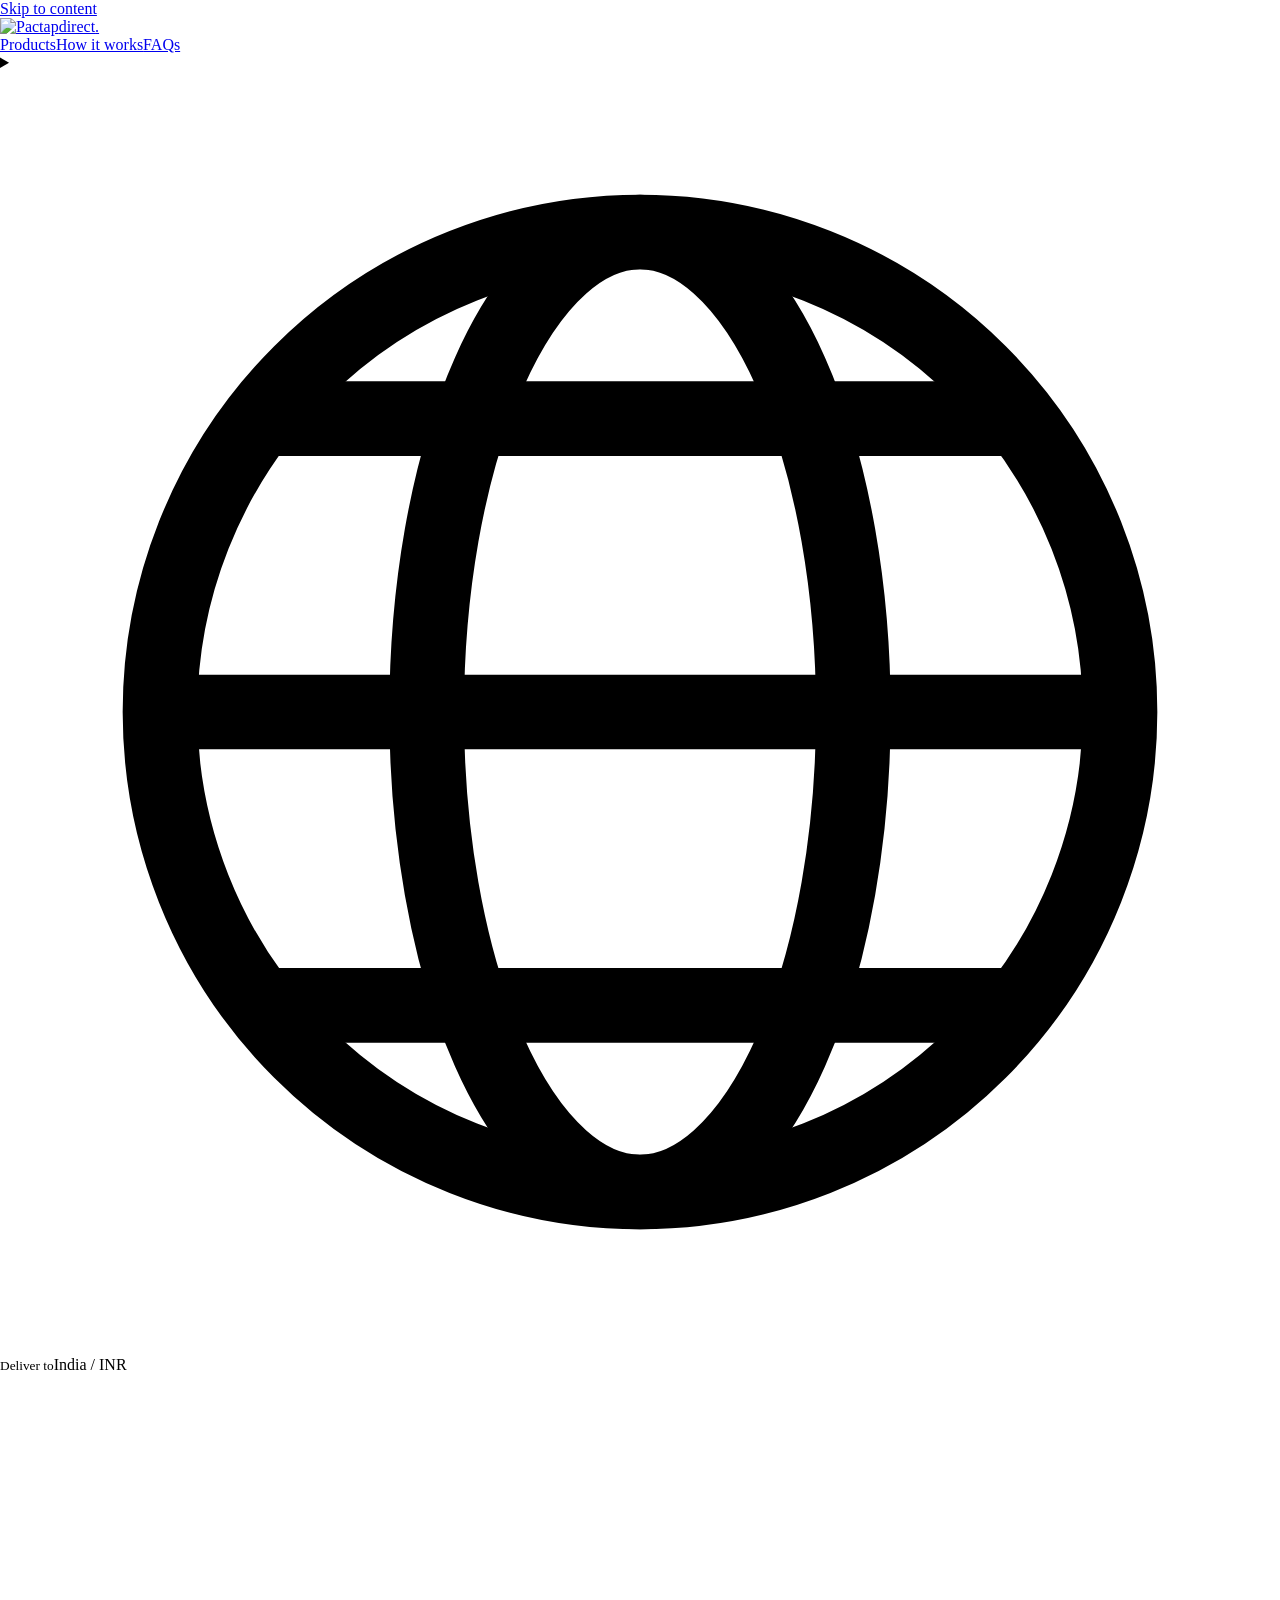
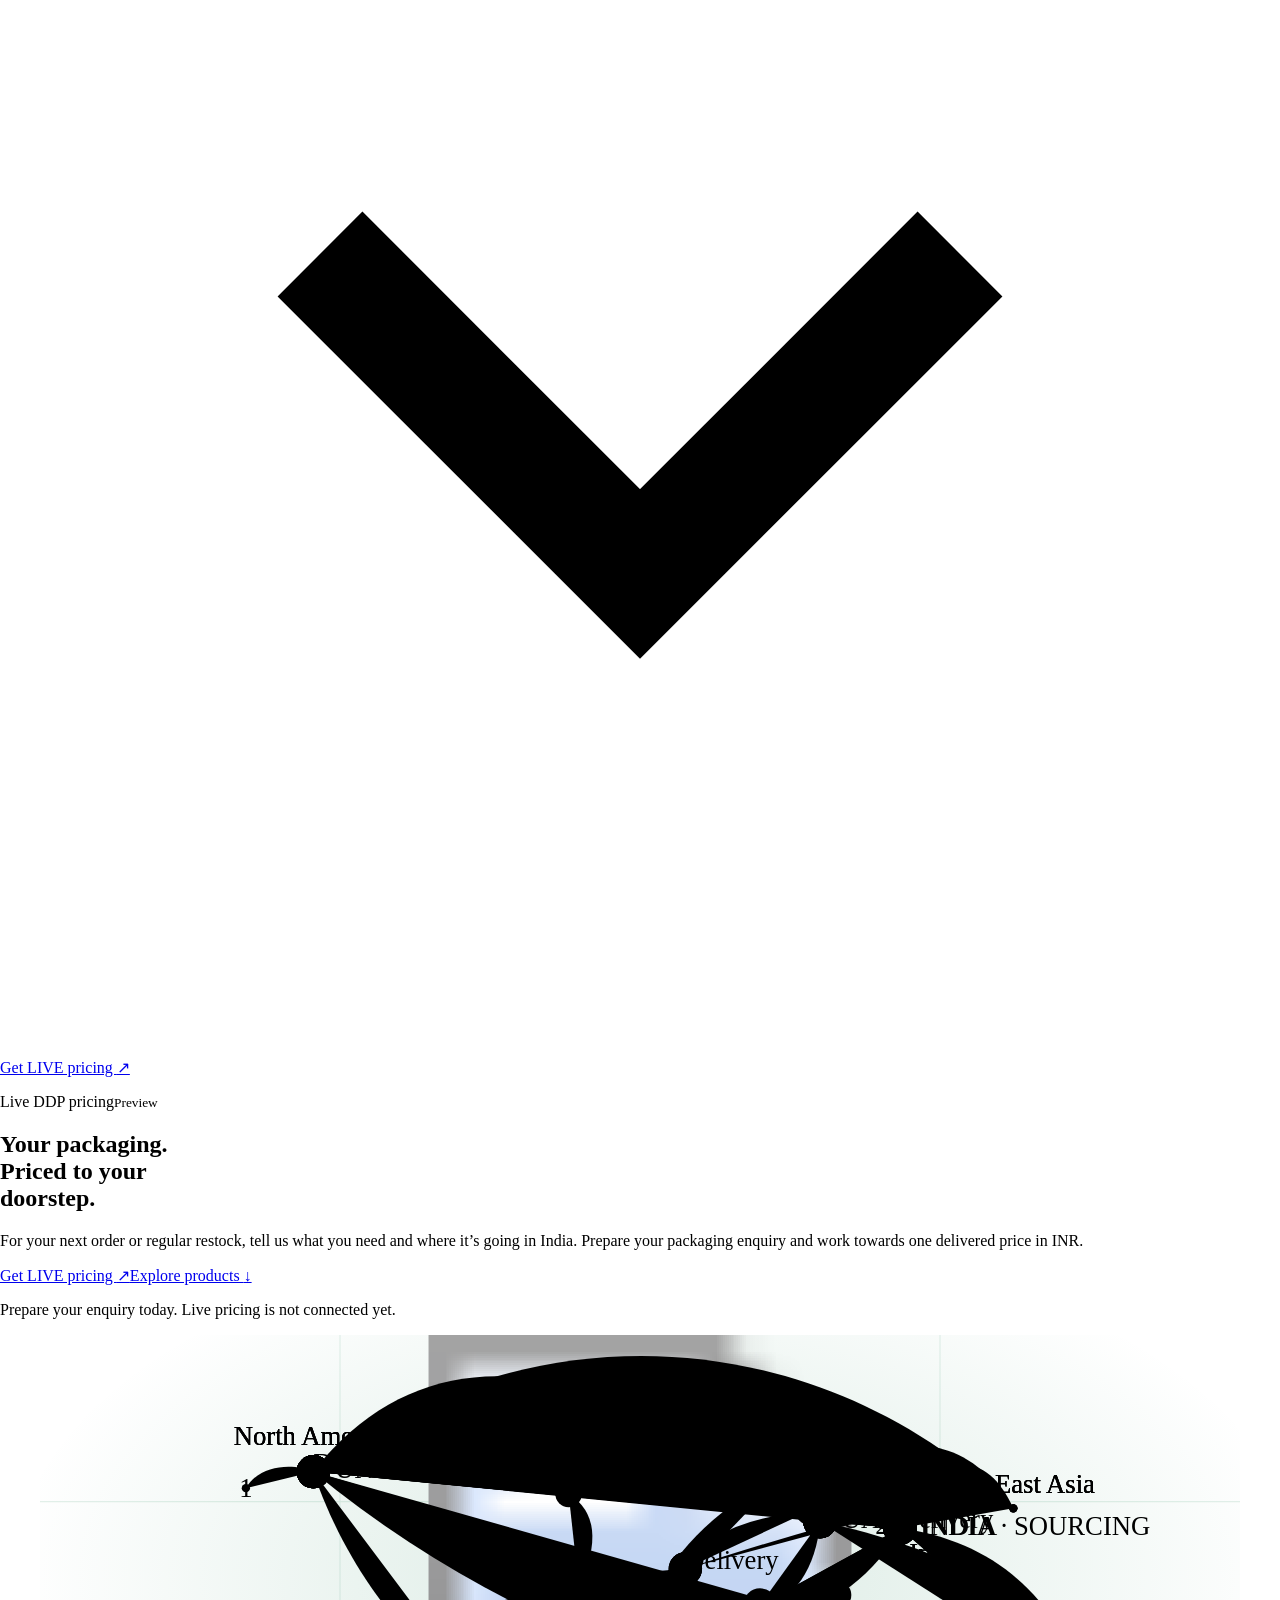
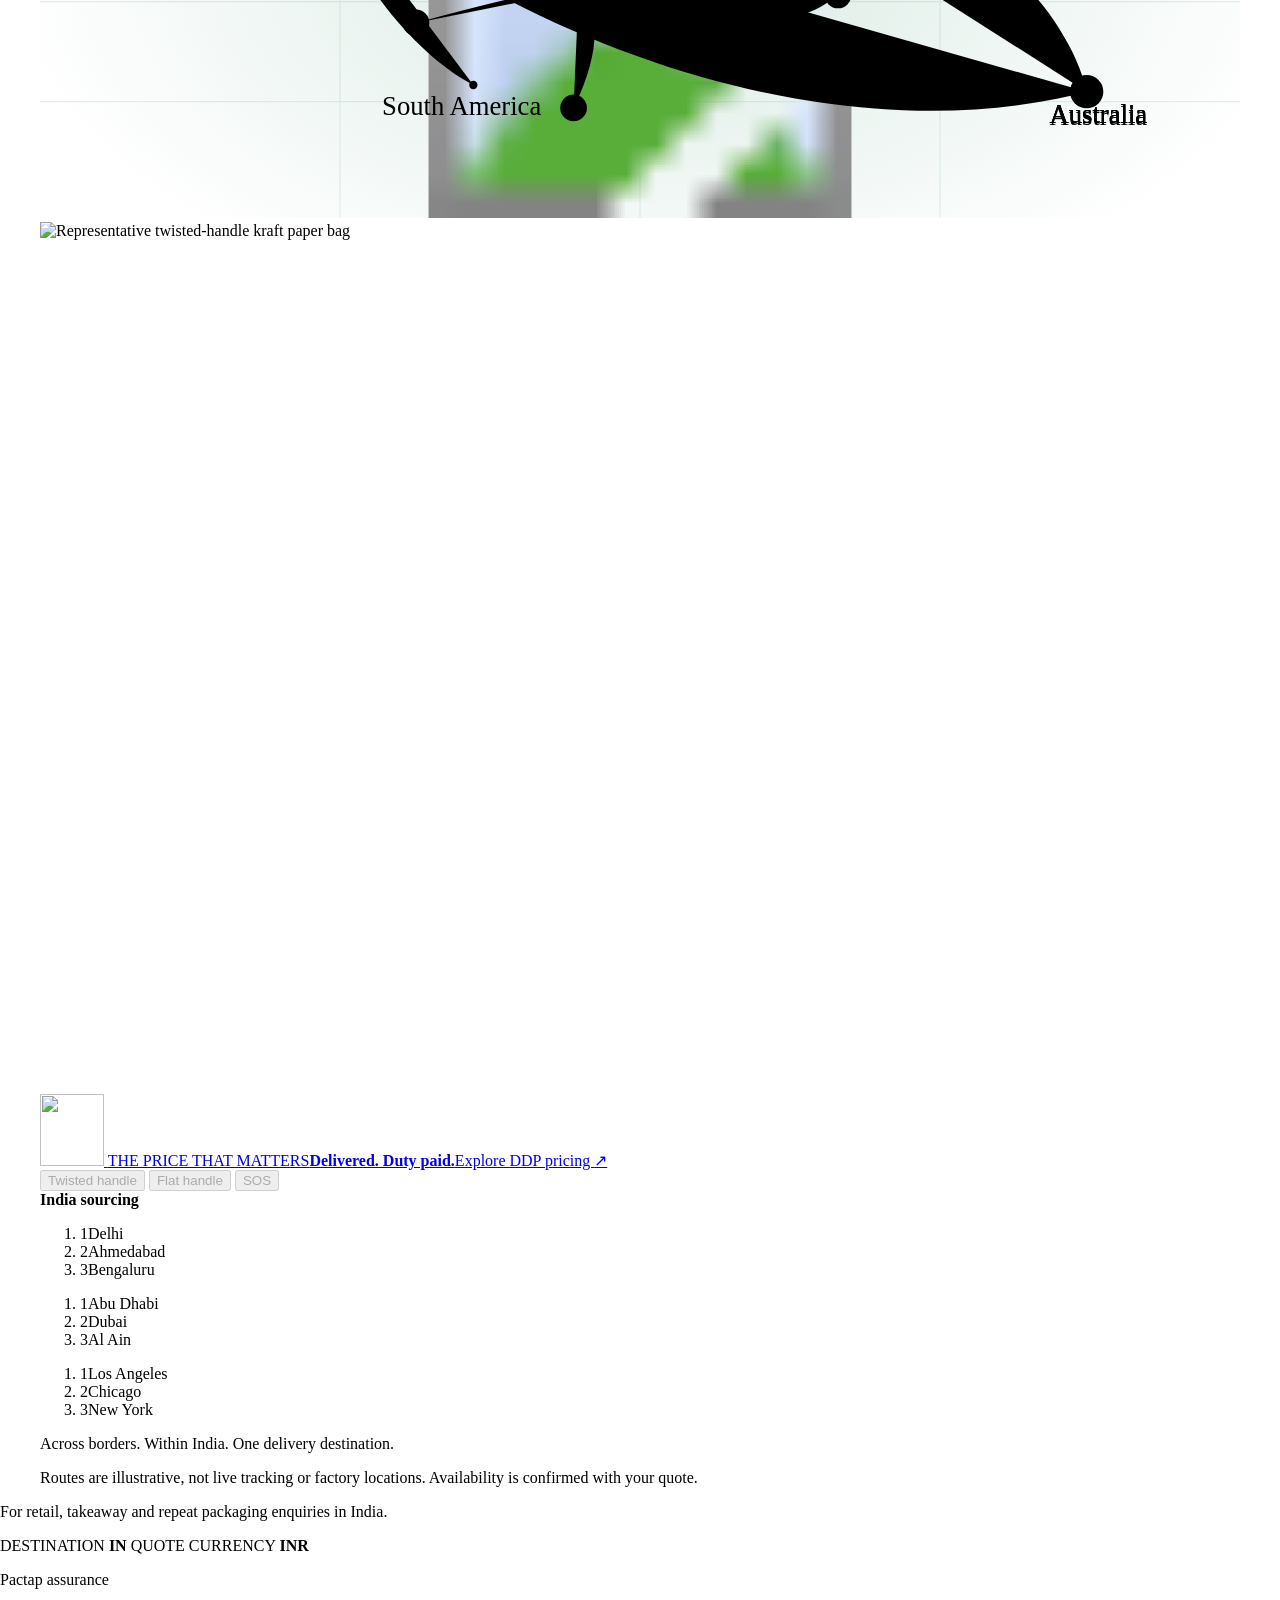
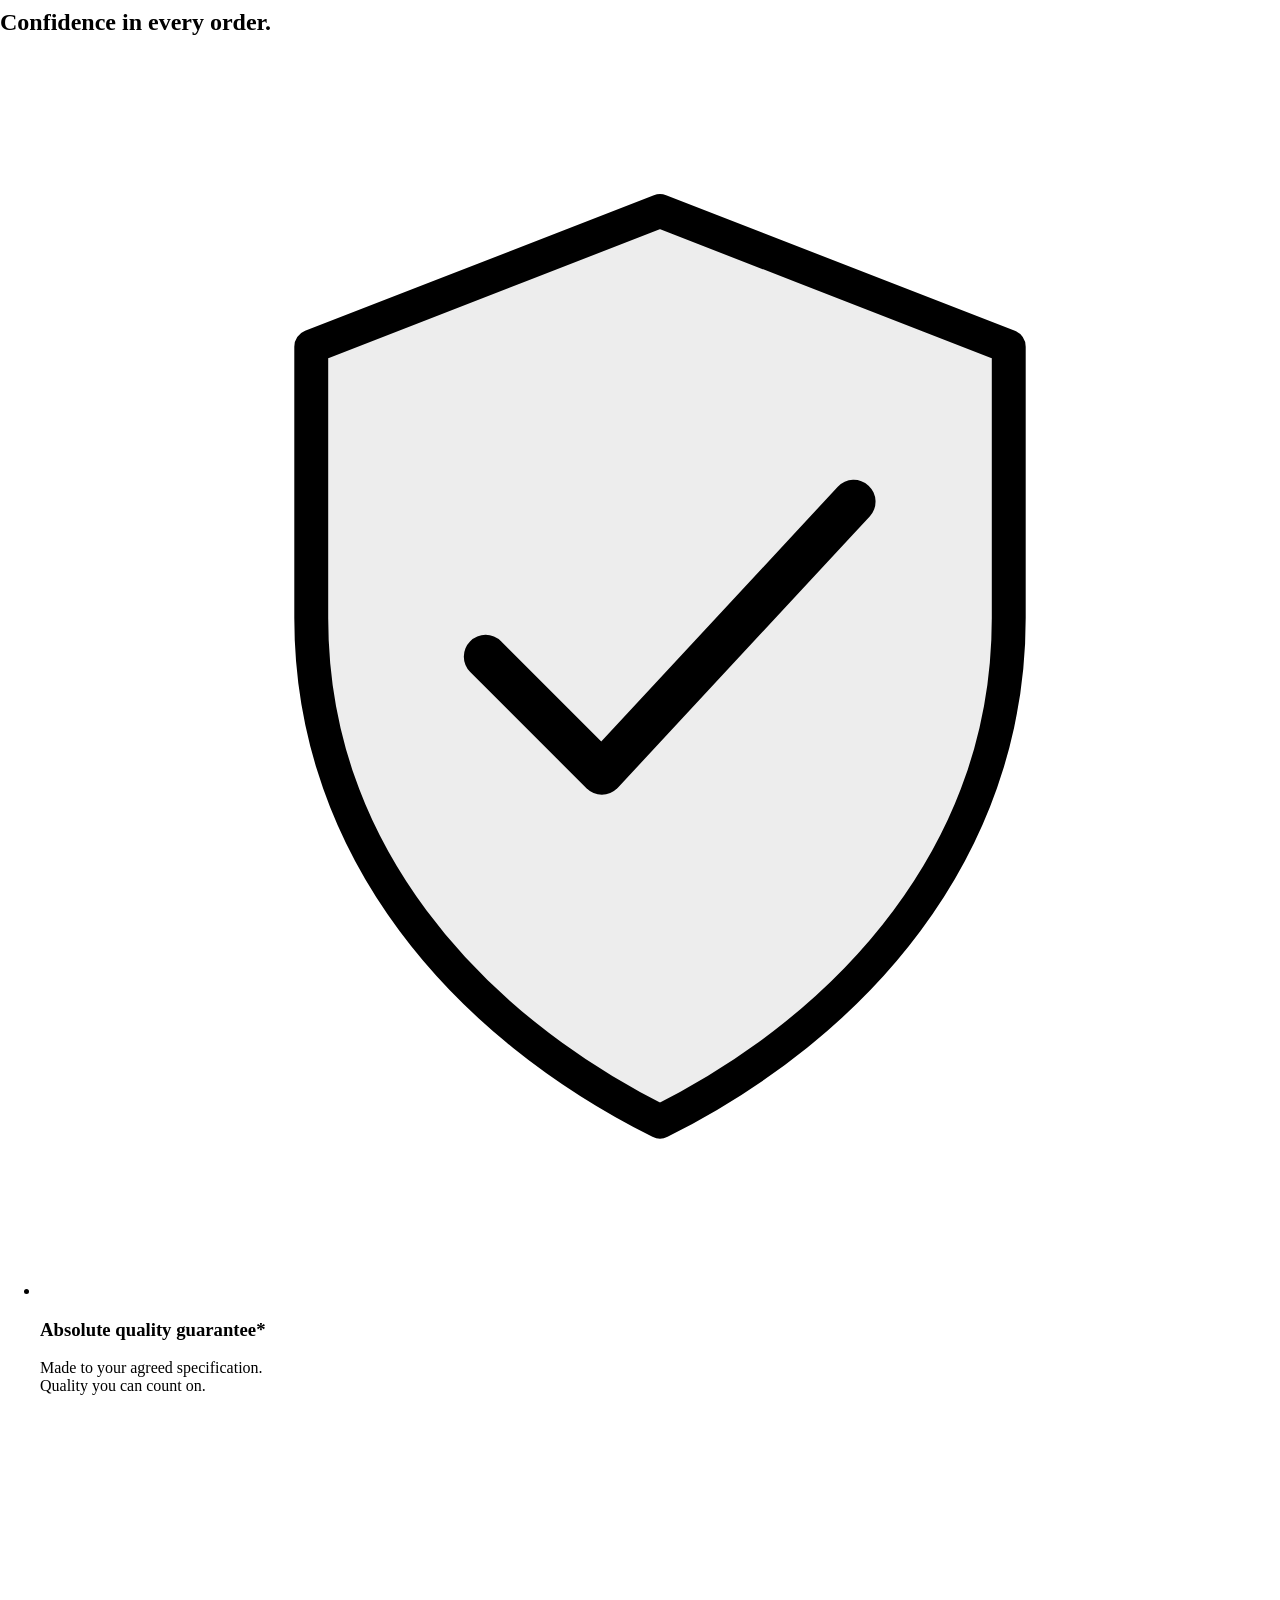
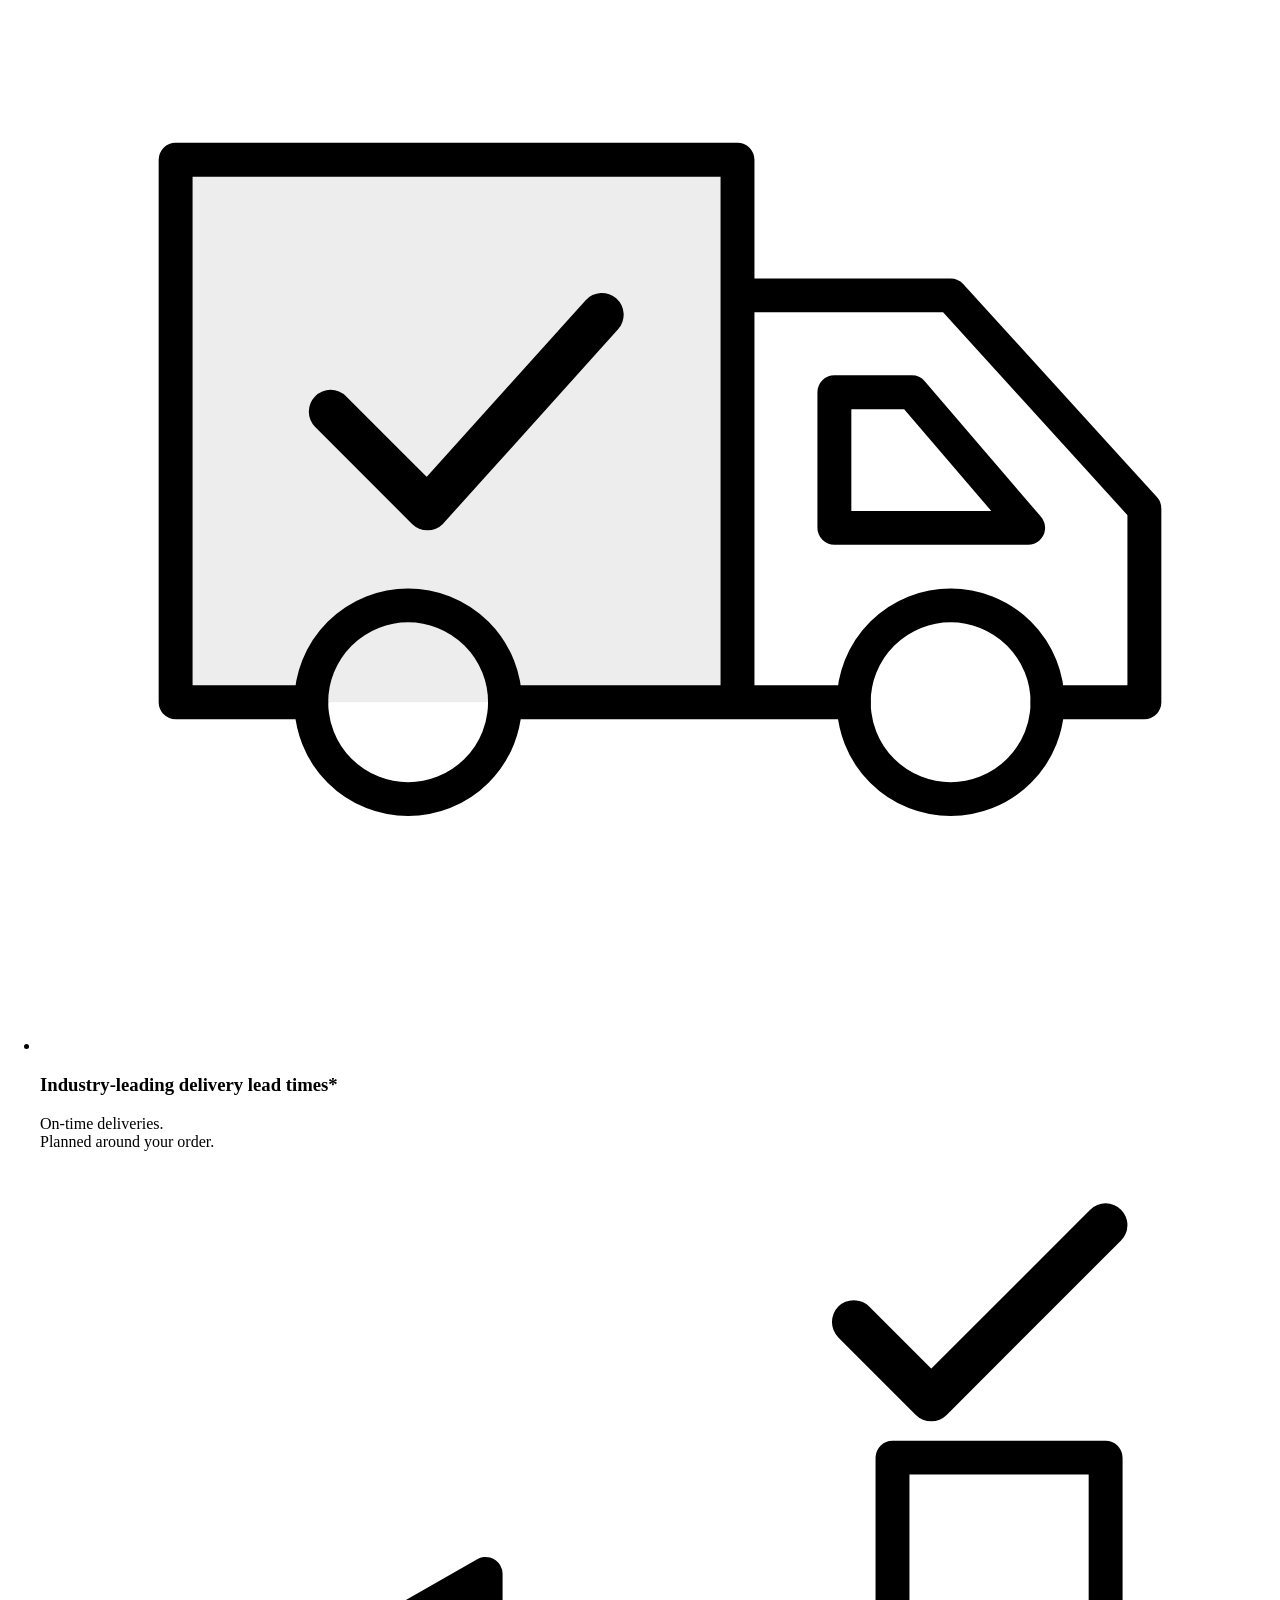
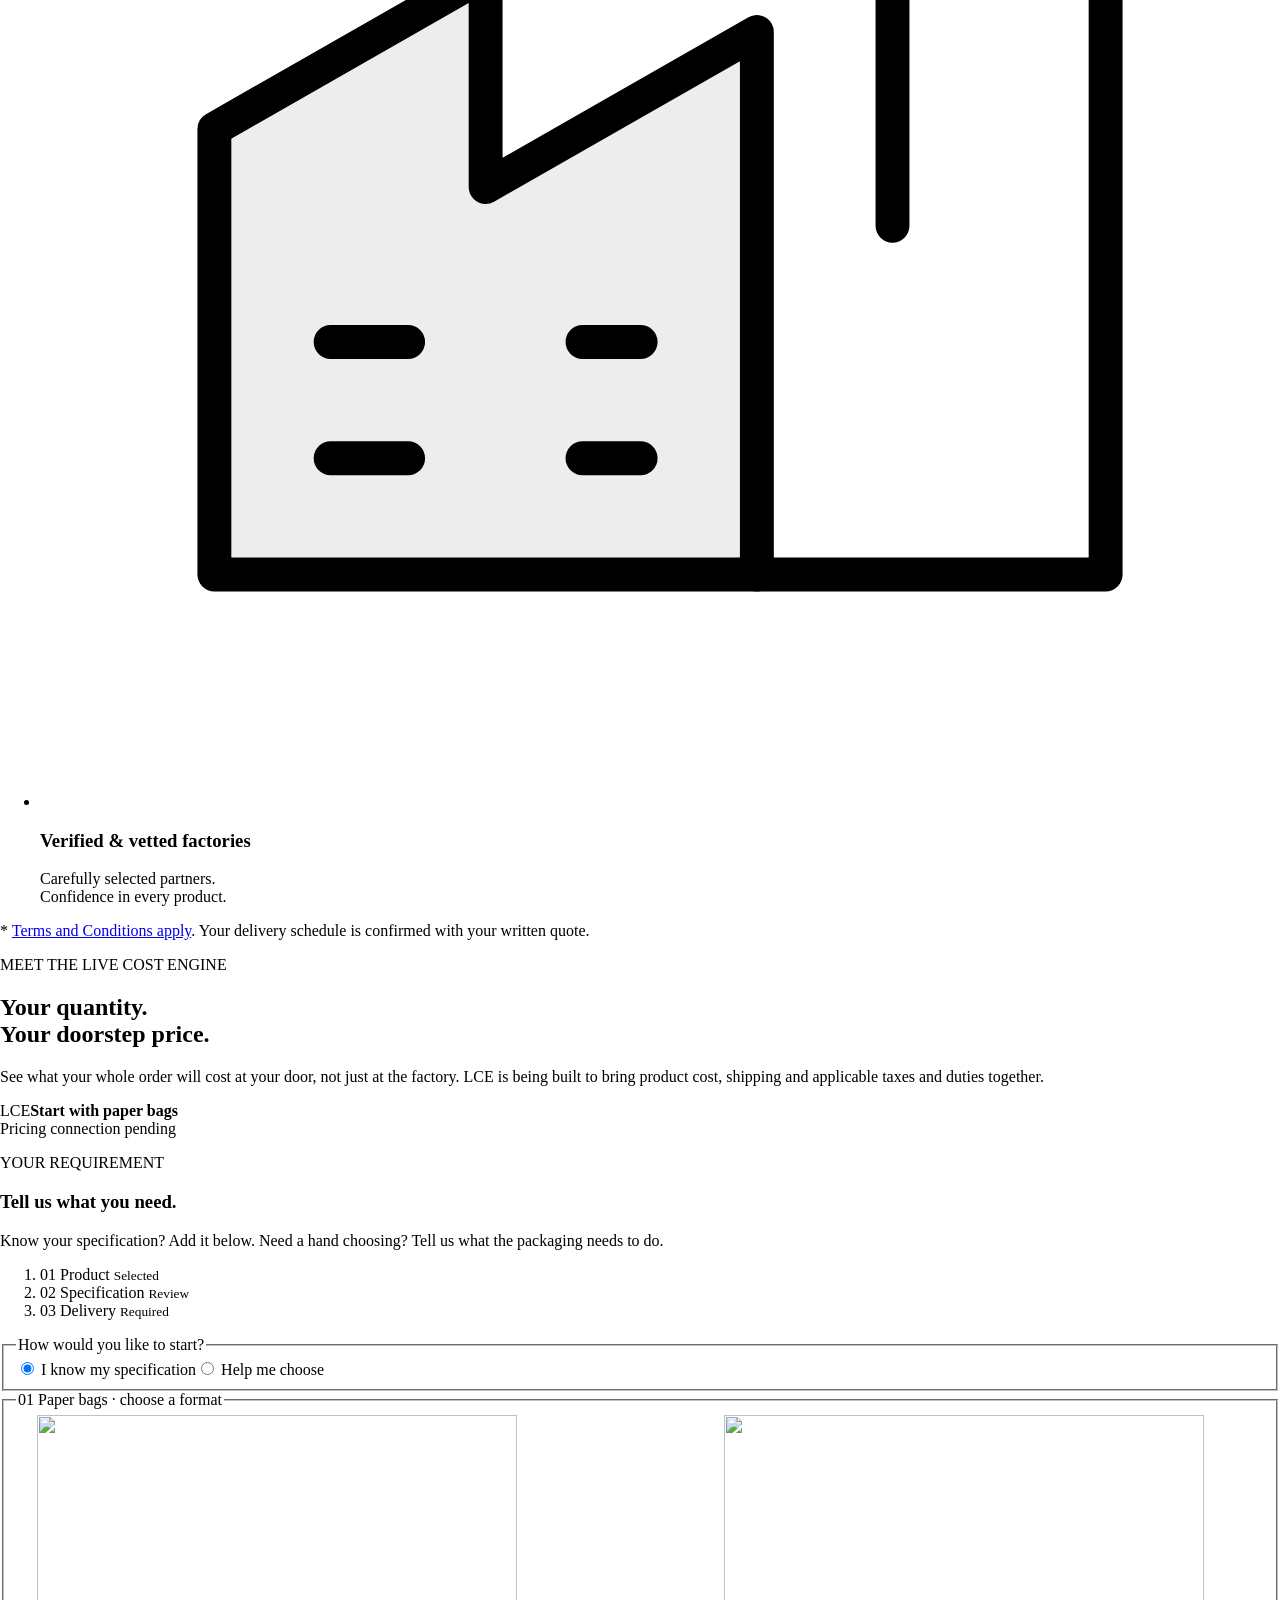
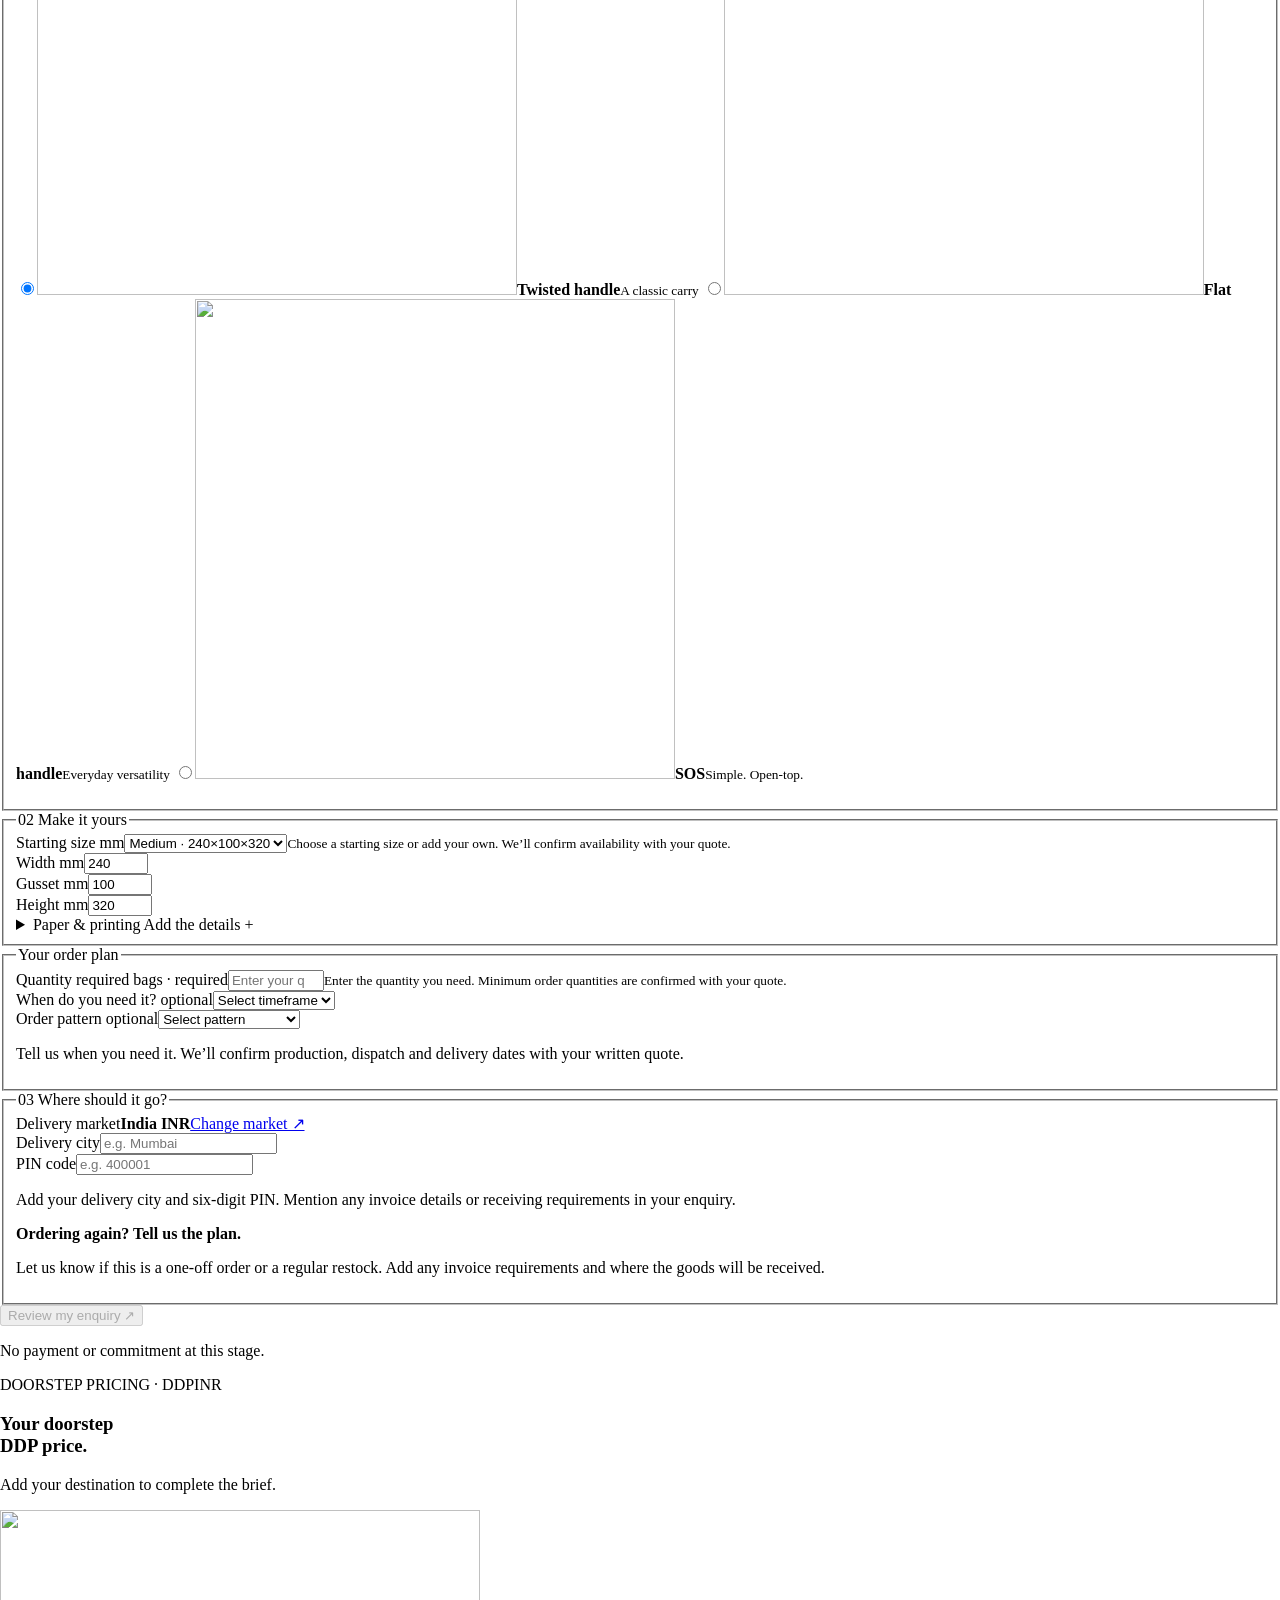
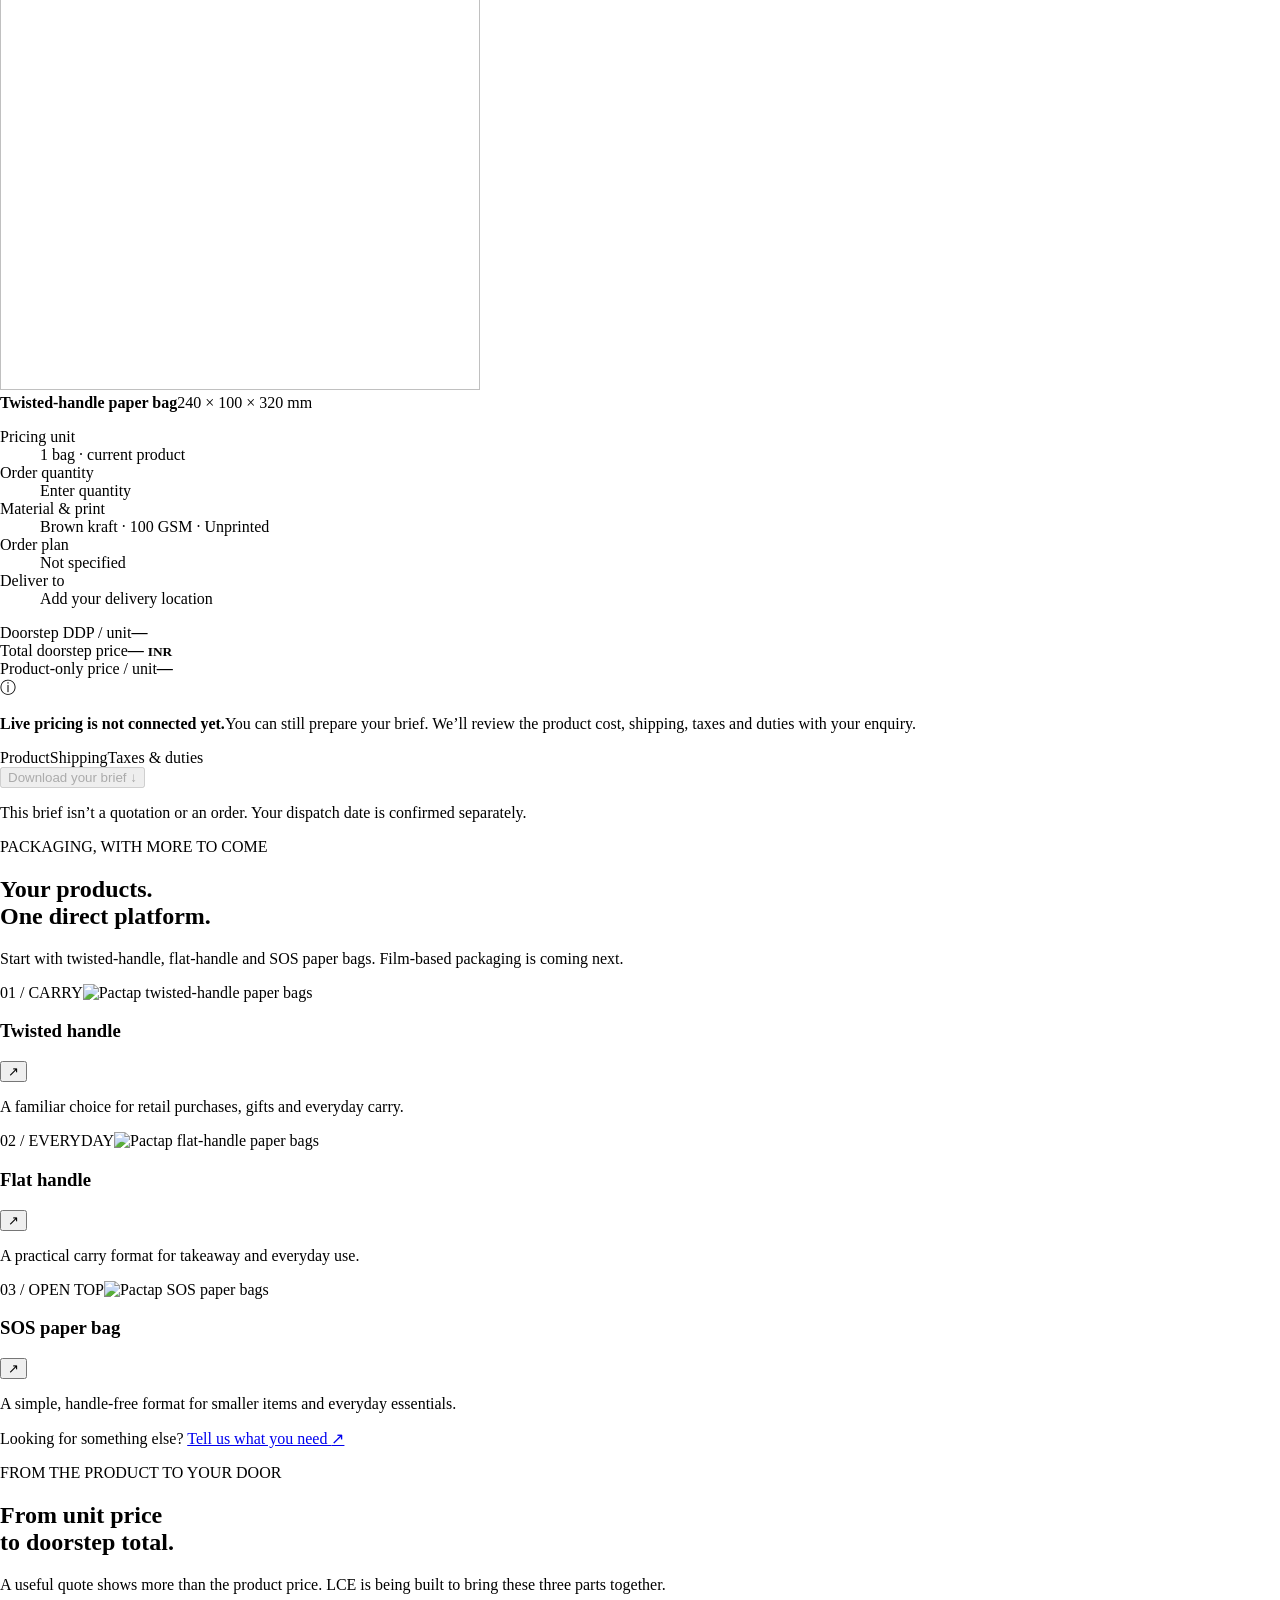
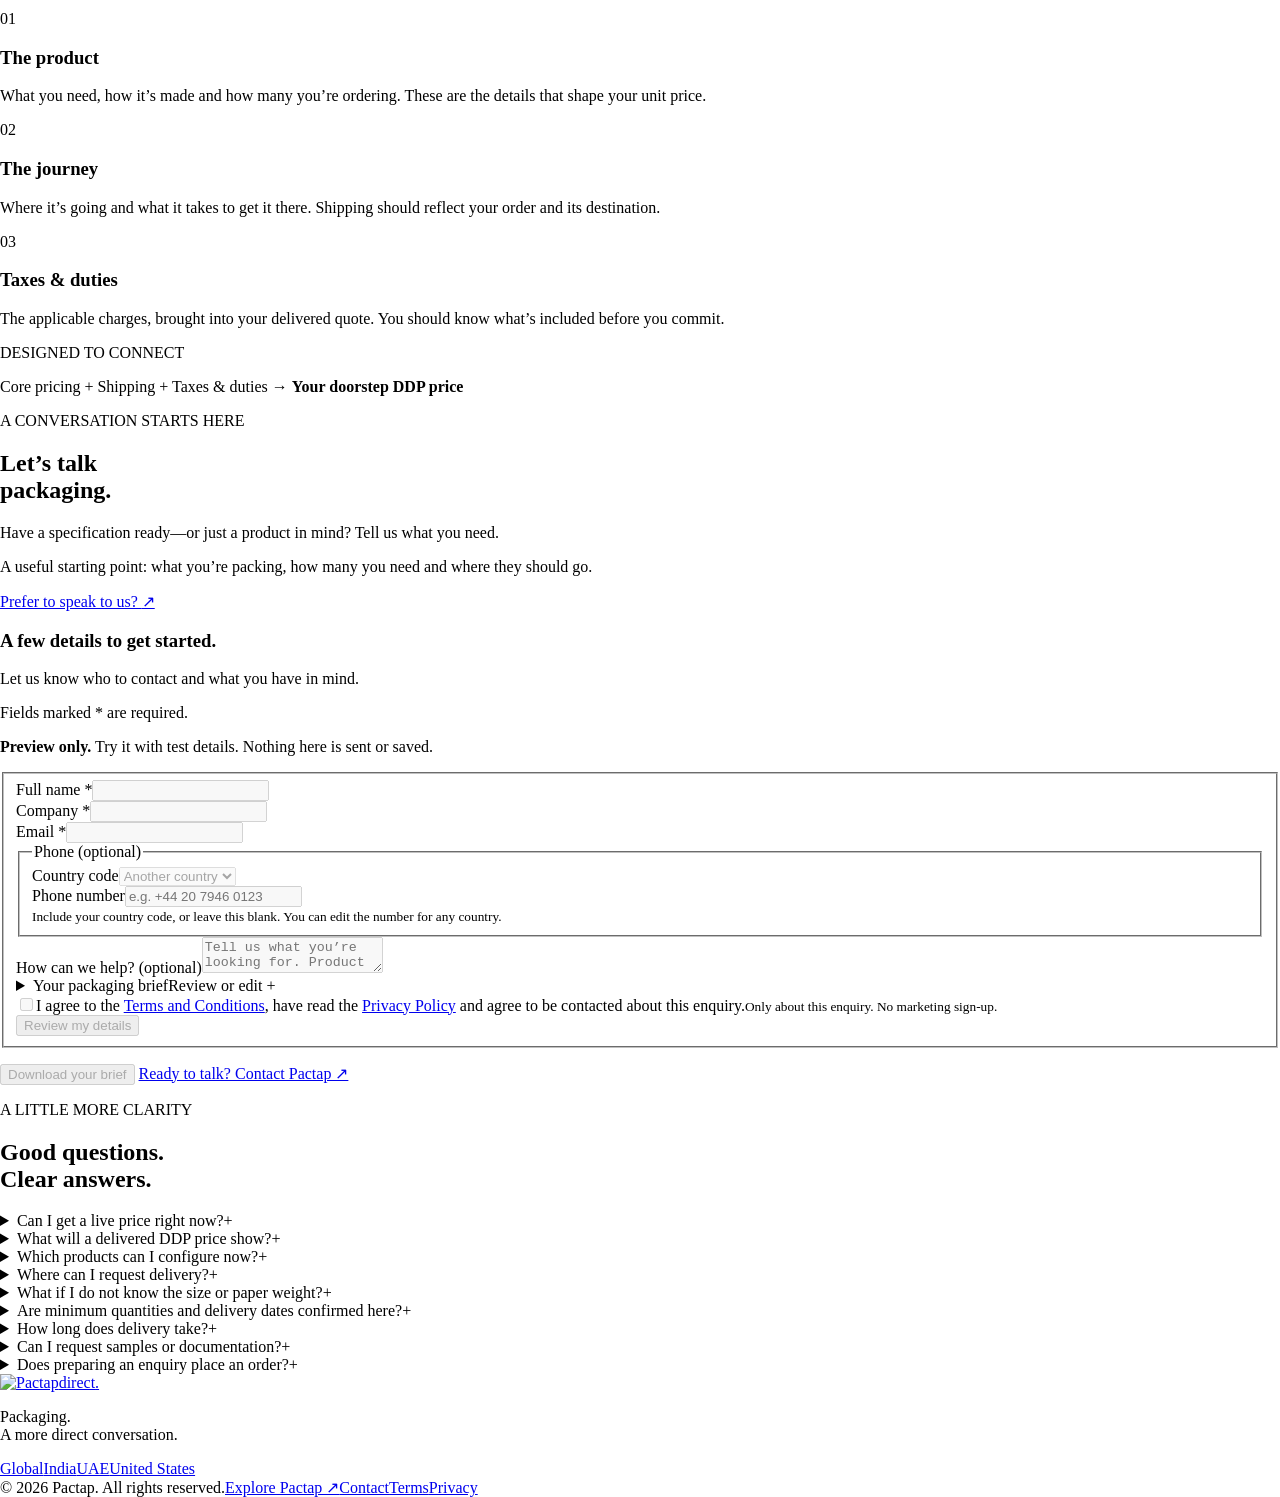
==== commit 5dae69cb: "fix: publish responsive phone and tablet improvements Generated from private Pactap Direct source ed" ====
--- a/in/index.html
+++ b/in/index.html
@@ -364,7 +364,7 @@
                 <p class="pd-field-error pd-full" id="pd-error-bag"></p>
               </fieldset>
               <fieldset class="pd-specs" data-detail-only><legend><span class="pd-step">02</span> Make it yours</legend>
-                <div class="pd-field pd-full"><label for="pd-size-preset">Starting size</label><select id="pd-size-preset" name="size-preset"><option value="180x80x240">Small — 180 × 80 × 240 mm</option><option value="240x100x320" selected>Medium — 240 × 100 × 320 mm</option><option value="320x120x410">Large — 320 × 120 × 410 mm</option><option value="custom">Custom dimensions</option></select><small>Choose a starting size or add your own. We’ll confirm availability with your quote.</small></div>
+                <div class="pd-field pd-full"><label for="pd-size-preset">Starting size <span>mm</span></label><select id="pd-size-preset" name="size-preset"><option value="180x80x240">Small · 180×80×240</option><option value="240x100x320" selected>Medium · 240×100×320</option><option value="320x120x410">Large · 320×120×410</option><option value="custom">Custom dimensions</option></select><small>Choose a starting size or add your own. We’ll confirm availability with your quote.</small></div>
                 <div class="pd-dimensions pd-full">
                   <div class="pd-field"><label for="pd-width">Width <span>mm</span></label><input id="pd-width" name="width" type="number" min="1" max="2000" step="1" value="240" required aria-describedby="pd-error-width"><span class="pd-field-error" id="pd-error-width"></span></div>
                   <div class="pd-field"><label for="pd-gusset">Gusset <span>mm</span></label><input id="pd-gusset" name="gusset" type="number" min="1" max="2000" step="1" value="100" required aria-describedby="pd-error-gusset"><span class="pd-field-error" id="pd-error-gusset"></span></div>
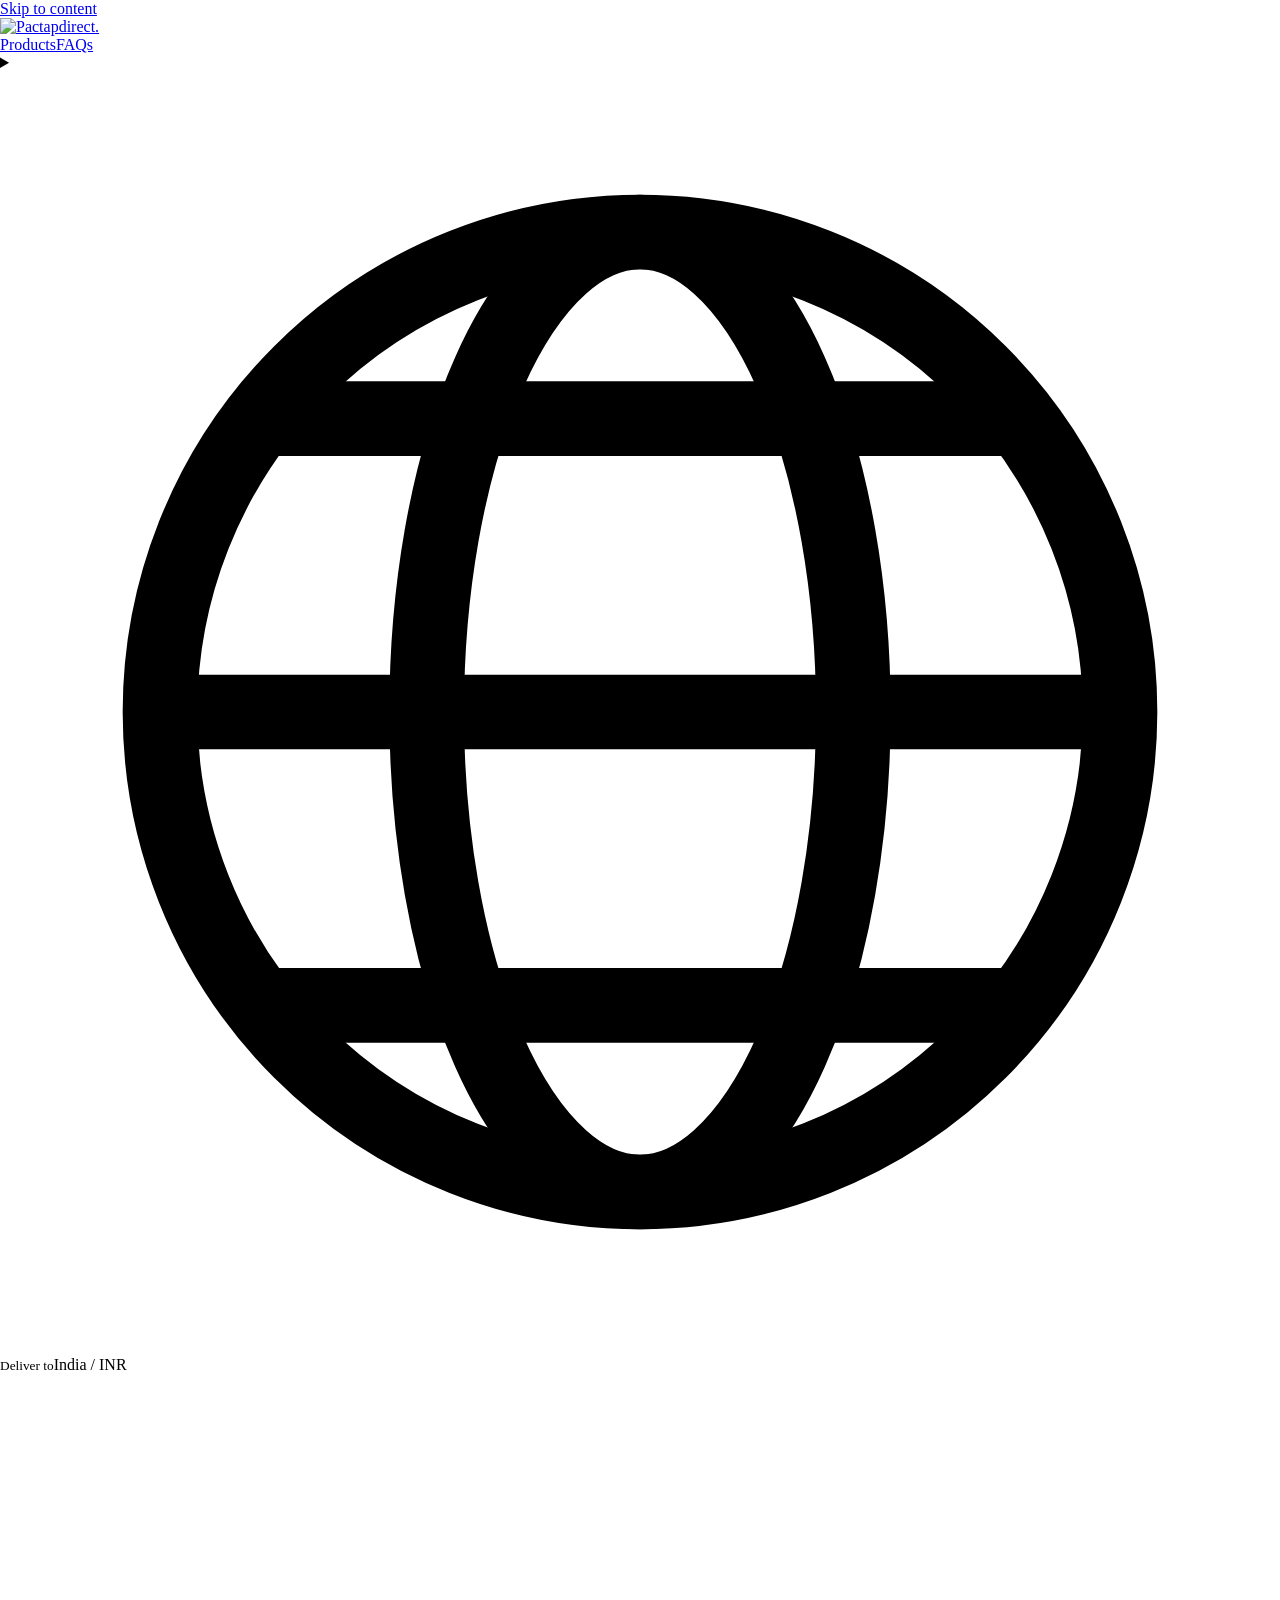
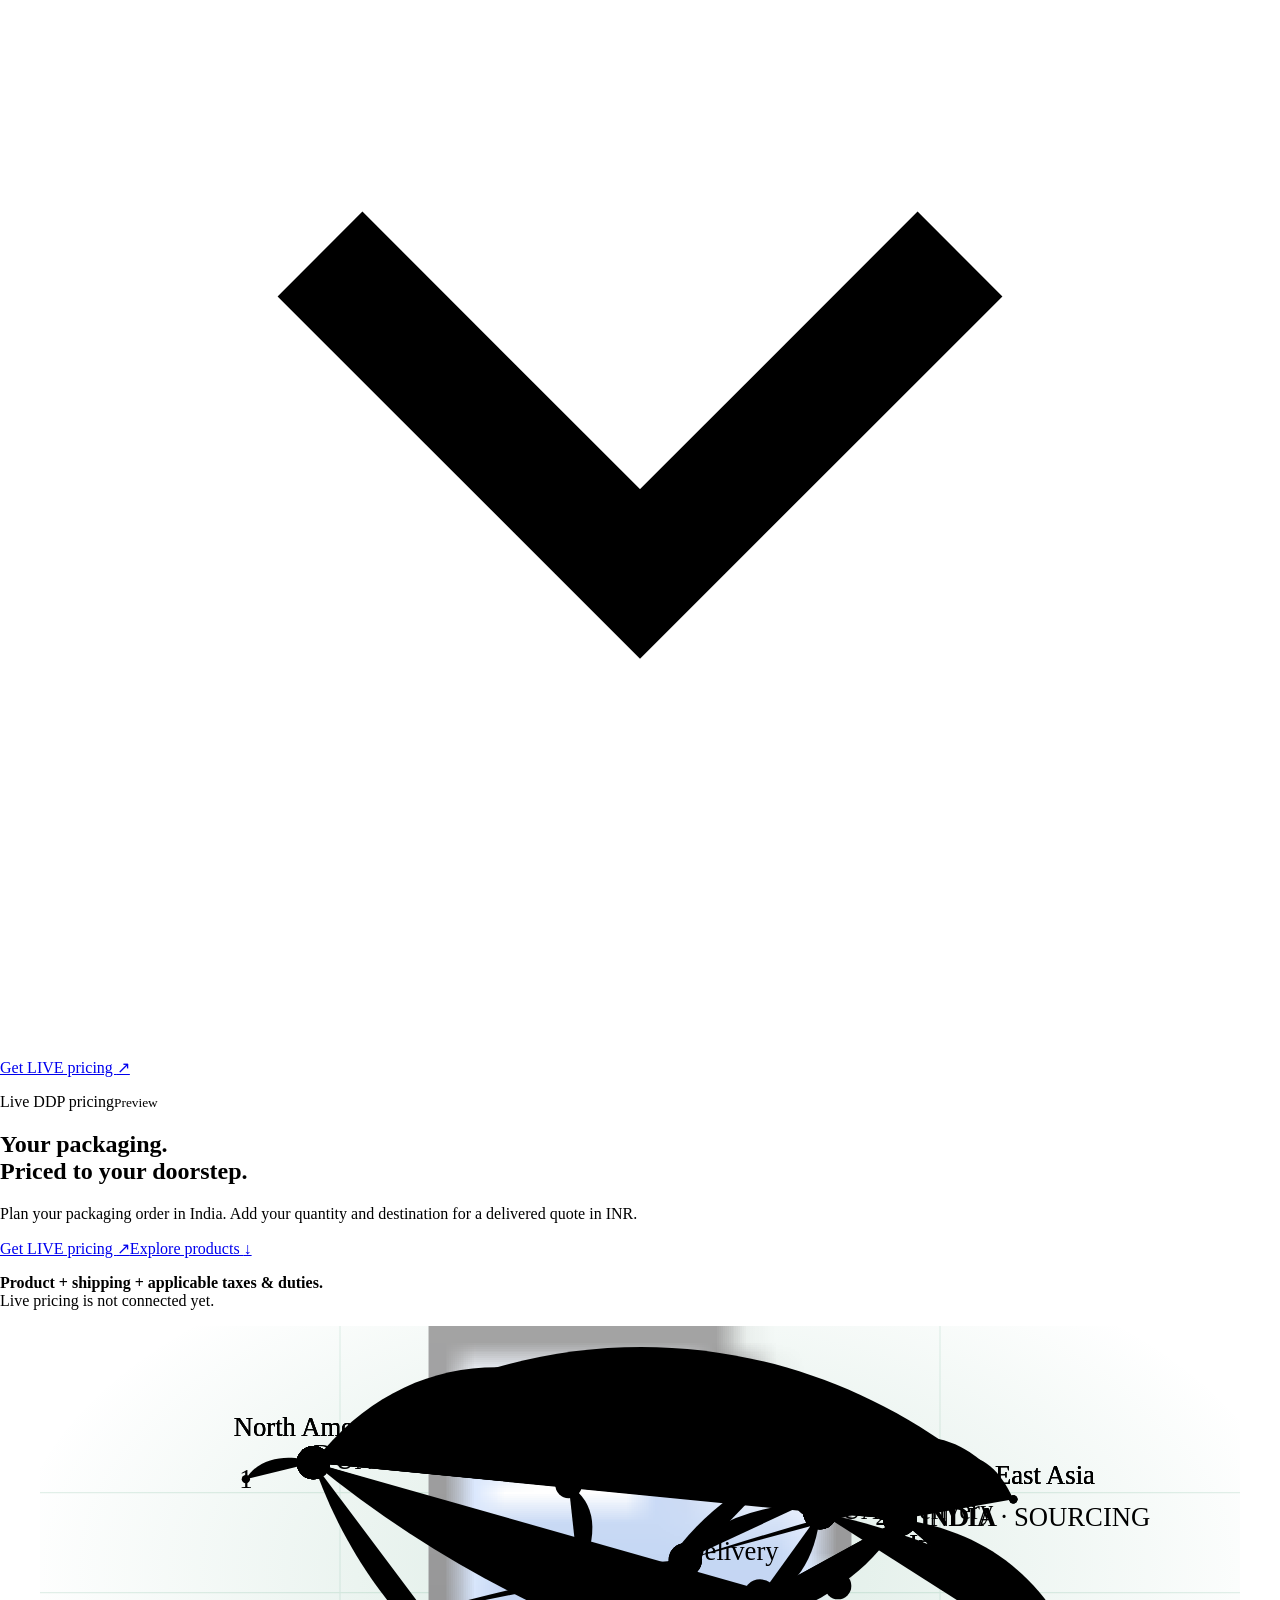
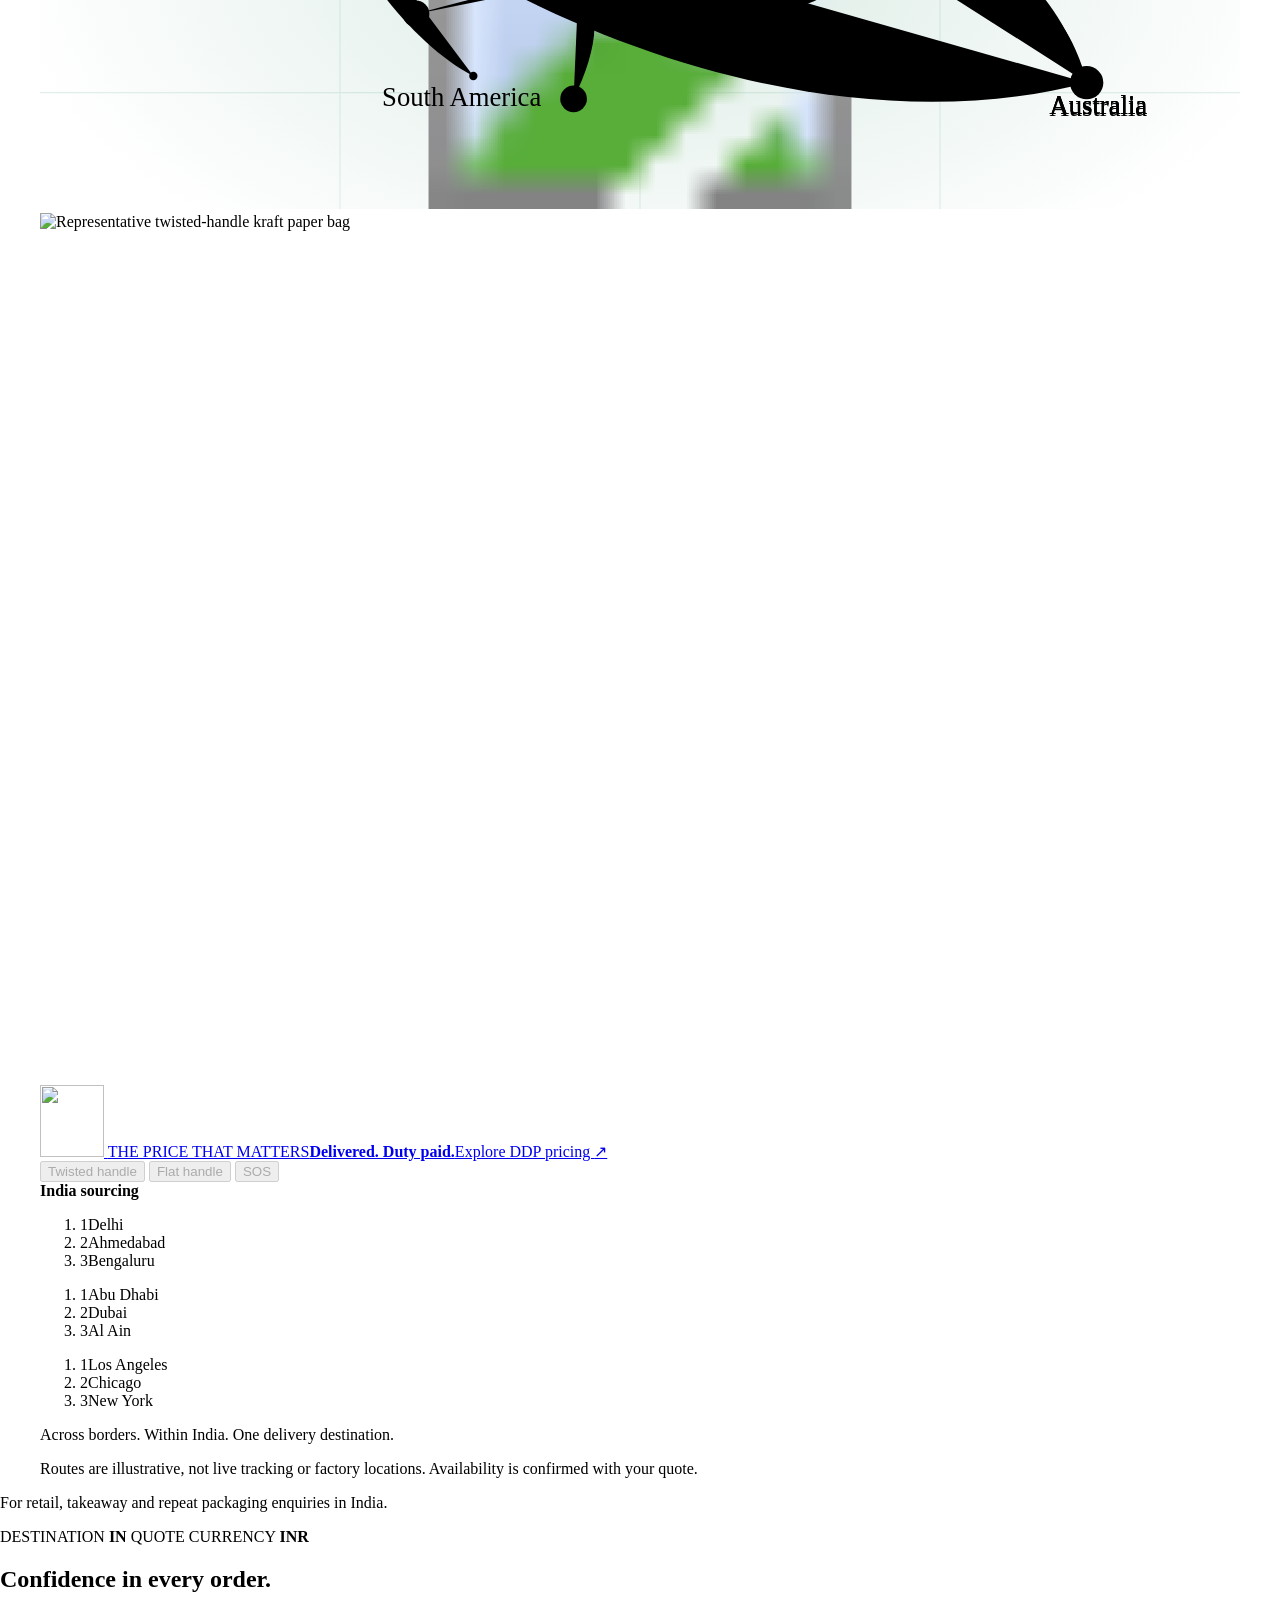
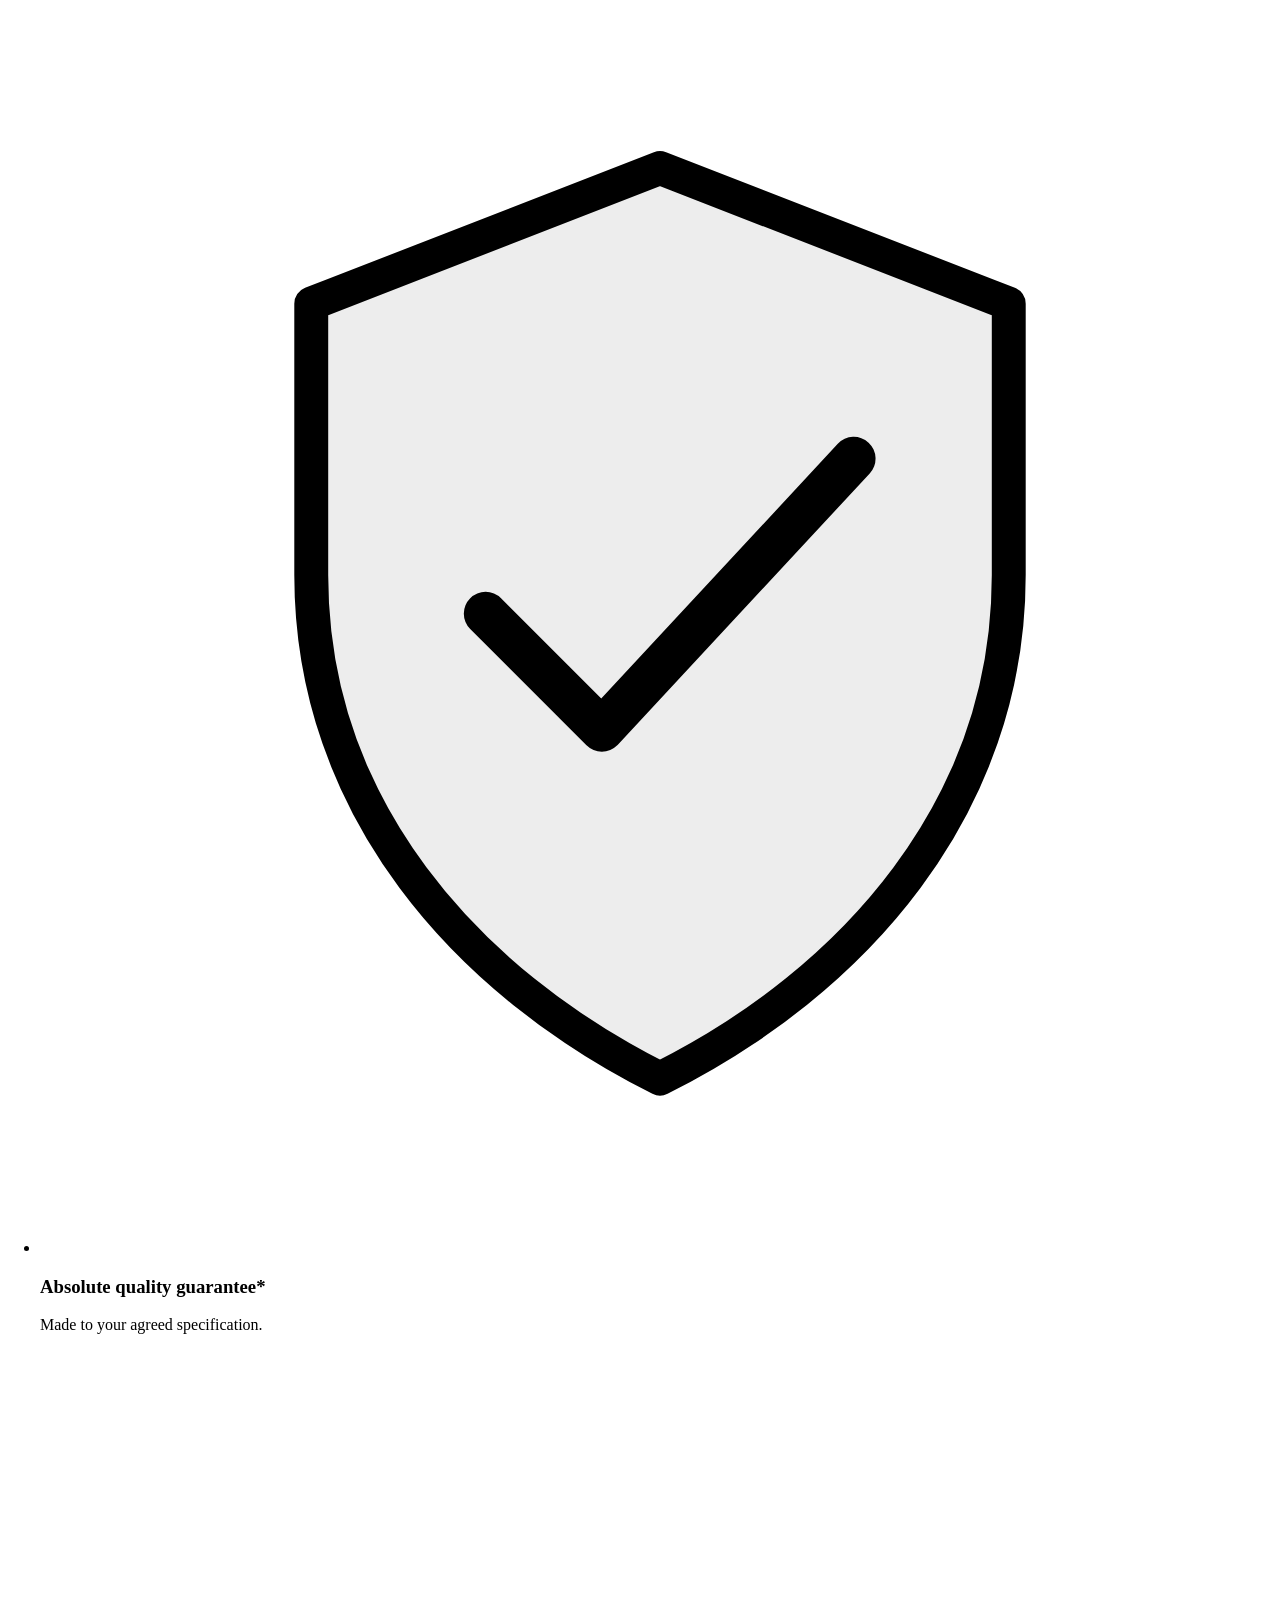
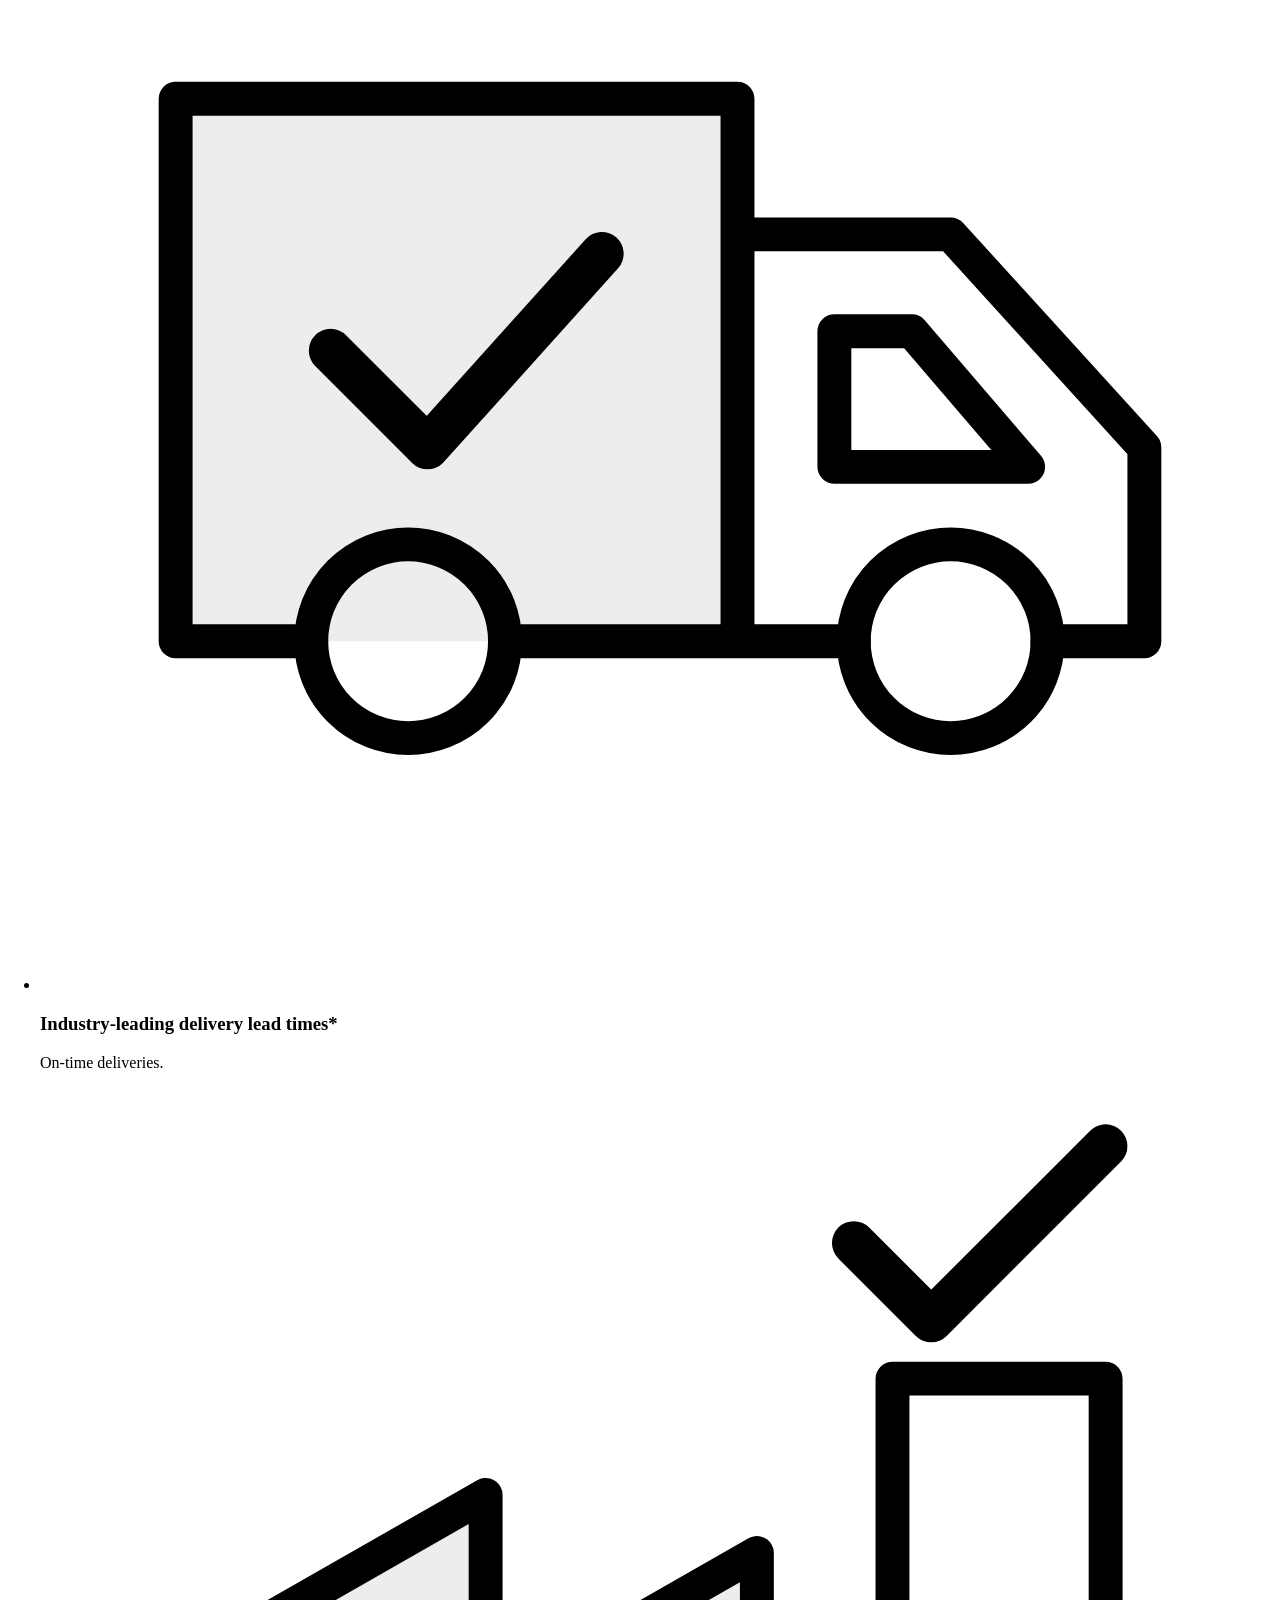
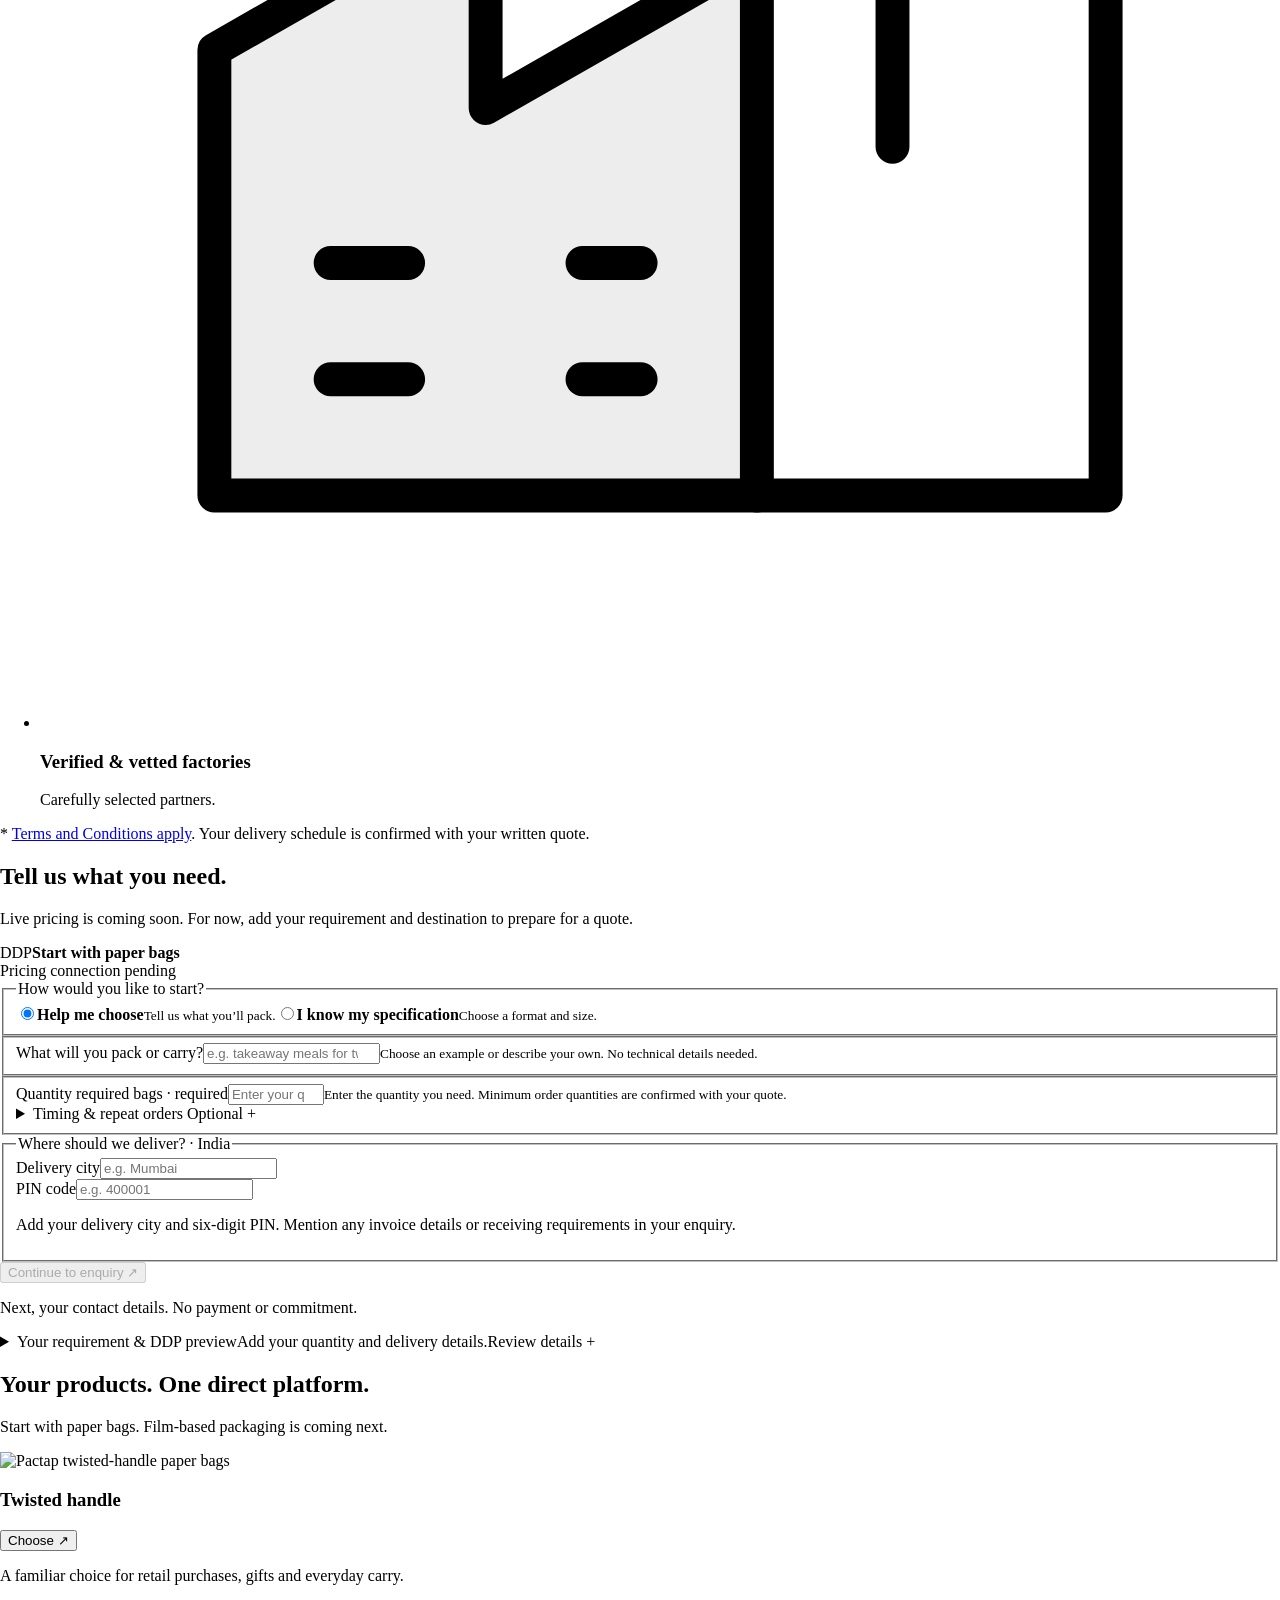
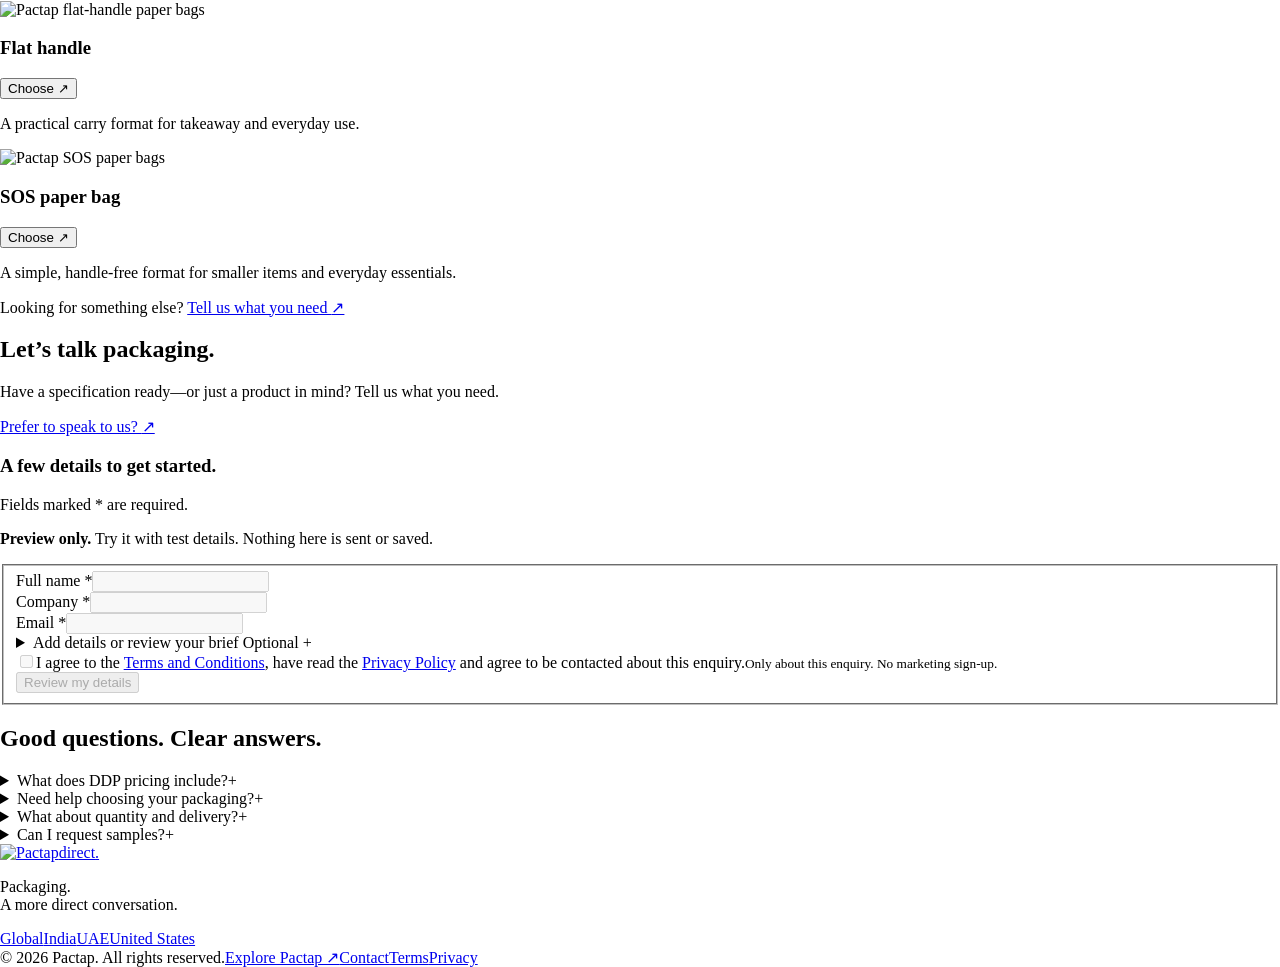
==== commit dbfa25b3: "Publish compact landing pages and refined product studio Generated from private source 39ddeda. Keep" ====
--- a/in/index.html
+++ b/in/index.html
@@ -15,7 +15,7 @@
   <header class="pd-header">
     <div class="pd-wrap pd-header-inner">
       <a class="pd-brand" href="/pactap-direct-review/" aria-label="Pactap Direct home"><img src="/pactap-direct-review/assets/images/pactap-logo.svg" alt="Pactap" width="130" height="45"><span>direct<span class="pd-brand-dot">.</span></span></a>
-      <nav class="pd-nav" aria-label="Main navigation"><a href="#pd-bags">Products</a><a href="#pd-how">How it works</a><a href="#pd-faq">FAQs</a></nav>
+      <nav class="pd-nav" aria-label="Main navigation"><a href="#pd-bags">Products</a><a href="#pd-faq">FAQs</a></nav>
       <div class="pd-header-actions">
         <details class="pd-market">
           <summary aria-label="Delivery market: India, INR. Choose destination">
@@ -34,10 +34,10 @@
       <div class="pd-wrap pd-hero-grid">
         <div class="pd-hero-copy">
           <p class="pd-pricing-hook"><span>Live DDP pricing</span><small>Preview</small></p>
-          <h1>Your packaging.<br>Priced to your<br><span>doorstep.</span></h1>
-          <p class="pd-hero-description">For your next order or regular restock, tell us what you need and where it’s going in India. Prepare your packaging enquiry and work towards one delivered price in INR.</p>
+          <h1>Your packaging.<br>Priced to your <span>doorstep.</span></h1>
+          <p class="pd-hero-description">Plan your packaging order in India. Add your quantity and destination for a delivered quote in INR.</p>
           <div class="pd-hero-actions"><a class="pd-button" href="#pd-engine">Get LIVE pricing <span aria-hidden="true">↗</span></a><a class="pd-text-link" href="#pd-bags">Explore products <span aria-hidden="true">↓</span></a></div>
-          <p class="pd-hero-footnote">Prepare your enquiry today. Live pricing is not connected yet.</p>
+          <p class="pd-hero-footnote"><strong>Product + shipping + applicable taxes &amp; duties.</strong><br>Live pricing is not connected yet.</p>
         </div>
         <div class="pd-product-stage pd-sourcing-stage" aria-label="Global and local sourcing with current Pactap products">
           <figure class="pd-shipping" data-route-view="all" aria-labelledby="pd-shipping-title">
@@ -310,7 +310,7 @@
 
     <section class="pd-assurances" id="pd-assurances" aria-labelledby="pd-assurance-title" data-assurances>
   <div class="pd-wrap">
-    <div class="pd-assurance-heading"><div><p class="pd-assurance-eyebrow">Pactap assurance</p><h2 id="pd-assurance-title">Confidence in every order.</h2></div><button type="button" data-assurance-toggle aria-pressed="false" hidden>Pause &amp; read <span aria-hidden="true">Ⅱ</span></button></div>
+    <div class="pd-assurance-heading"><div><h2 id="pd-assurance-title">Confidence in every order.</h2></div><button type="button" data-assurance-toggle aria-pressed="false" hidden>Pause &amp; read <span aria-hidden="true">Ⅱ</span></button></div>
     <div class="pd-assurance-window"><div class="pd-assurance-track">
       <ul class="pd-assurance-list" aria-label="Pactap assurances">
         <li>
@@ -318,7 +318,7 @@
             <path d="m32 8 18 7v14c0 12-8 21-18 26-10-5-18-14-18-26V15Z" fill="currentColor" fill-opacity=".07"/>
             <path d="m23 31 6 6 13-14" stroke-width="2.25"/>
           </svg></span>
-          <div><h3>Absolute quality guarantee<span>*</span></h3><p>Made to your agreed specification.<br>Quality you can count on.</p></div>
+          <div><h3>Absolute quality guarantee<span>*</span></h3><p>Made to your agreed specification.</p></div>
         </li>
         <li>
           <span class="pd-assurance-icon"><svg viewBox="0 0 64 64" fill="none" stroke="currentColor" stroke-width="1.75" stroke-linecap="round" stroke-linejoin="round" aria-hidden="true" focusable="false">
@@ -327,7 +327,7 @@
             <circle cx="19" cy="46" r="5"/><circle cx="47" cy="46" r="5"/>
             <path d="m15 31 5 5 9-10" stroke-width="2.25"/>
           </svg></span>
-          <div><h3>Industry-leading delivery lead times<span>*</span></h3><p>On-time deliveries.<br>Planned around your order.</p></div>
+          <div><h3>Industry-leading delivery lead times<span>*</span></h3><p>On-time deliveries.</p></div>
         </li>
         <li>
           <span class="pd-assurance-icon"><svg viewBox="0 0 64 64" fill="none" stroke="currentColor" stroke-width="1.75" stroke-linecap="round" stroke-linejoin="round" aria-hidden="true" focusable="false">
@@ -335,7 +335,7 @@
             <path d="M37 52h18V15H44v19M15 40h4m9 0h3m-16 6h4m9 0h3"/>
             <path d="m42 8 4 4 9-9" stroke-width="2.25"/>
           </svg></span>
-          <div><h3>Verified &amp; vetted factories</h3><p>Carefully selected partners.<br>Confidence in every product.</p></div>
+          <div><h3>Verified &amp; vetted factories</h3><p>Carefully selected partners.</p></div>
         </li>
       </ul>
     </div></div>
@@ -346,55 +346,53 @@
 
     <section class="pd-section pd-engine-section" id="pd-engine" aria-labelledby="pd-engine-title">
       <div class="pd-wrap">
-        <div class="pd-section-heading"><div><p class="pd-eyebrow">MEET THE LIVE COST ENGINE</p><h2 id="pd-engine-title">Your quantity.<br><span>Your doorstep price.</span></h2></div><p>See what your whole order will cost at your door, not just at the factory. LCE is being built to bring product cost, shipping and applicable taxes and duties together.</p></div>
+        <div class="pd-section-heading"><div><h2 id="pd-engine-title">Tell us what you need.</h2></div><p>Live pricing is coming soon. For now, add your requirement and destination to prepare for a quote.</p></div>
         <div class="pd-engine-shell">
-          <div class="pd-engine-top"><div><span class="pd-engine-mark" aria-hidden="true">LCE</span><strong>Start with paper bags</strong></div><span class="pd-status"><span aria-hidden="true"></span> Pricing connection pending</span></div>
+          <div class="pd-engine-top"><div><span class="pd-engine-mark" aria-hidden="true">DDP</span><strong>Start with paper bags</strong></div><span class="pd-status"><span aria-hidden="true"></span> Pricing connection pending</span></div>
           <div class="pd-engine-grid">
             <form id="pd-configurator" class="pd-configurator" aria-label="Prepare your packaging requirement">
-              <div class="pd-config-intro"><p class="pd-caption">YOUR REQUIREMENT</p><h3>Tell us what you need.</h3><p>Know your specification? Add it below. Need a hand choosing? Tell us what the packaging needs to do.</p></div>
-              <ol class="pd-config-progress" aria-label="Requirement progress"><li><span>01</span> Product <small id="pd-progress-product">Selected</small></li><li><span>02</span> Specification <small id="pd-progress-spec">Review</small></li><li><span>03</span> Delivery <small id="pd-progress-delivery">Required</small></li></ol>
               <div id="pd-error-summary" class="pd-error-summary" tabindex="-1" role="alert" aria-labelledby="pd-error-title" hidden><strong id="pd-error-title">A few details to check</strong><ul></ul></div>
               
-              <fieldset class="pd-entry-path"><legend>How would you like to start?</legend><label><input type="radio" id="pd-mode" name="mode" value="detailed" checked aria-describedby="pd-error-mode"> I know my specification</label><label><input type="radio" name="mode" value="assisted" aria-describedby="pd-error-mode"> Help me choose</label><span class="pd-field-error" id="pd-error-mode"></span></fieldset>
-              <fieldset data-assisted-only hidden disabled><legend><span class="pd-step">01</span> Tell us about the job</legend><div class="pd-field"><label for="pd-purpose">What will you pack or carry?</label><input type="text" id="pd-purpose" name="purpose" required maxlength="300" placeholder="e.g. takeaway meals for two outlets" aria-describedby="pd-error-purpose pd-purpose-help"><span class="pd-field-error" id="pd-error-purpose"></span><small id="pd-purpose-help">A short description is enough. The format, dimensions, material and print will be confirmed with you.</small></div></fieldset>
-              <fieldset class="pd-bag-options" data-detail-only><legend><span class="pd-step">01</span> Paper bags · choose a format</legend>
+              <fieldset class="pd-entry-path"><legend>How would you like to start?</legend><label><input type="radio" id="pd-mode" name="mode" value="assisted" checked aria-describedby="pd-error-mode"><span><strong>Help me choose</strong><small>Tell us what you’ll pack.</small></span></label><label><input type="radio" name="mode" value="detailed" aria-describedby="pd-error-mode"><span><strong>I know my specification</strong><small>Choose a format and size.</small></span></label><span class="pd-field-error" id="pd-error-mode"></span></fieldset>
+              <fieldset data-assisted-only><div class="pd-field"><label for="pd-purpose">What will you pack or carry?</label><input type="text" id="pd-purpose" name="purpose" required maxlength="300" list="pd-use-examples" placeholder="e.g. takeaway meals for two outlets" aria-describedby="pd-error-purpose pd-purpose-help"><datalist id="pd-use-examples"><option value="Takeaway meals"><option value="Bakery items"><option value="Retail purchases"><option value="Groceries"></datalist><span class="pd-field-error" id="pd-error-purpose"></span><small id="pd-purpose-help">Choose an example or describe your own. No technical details needed.</small></div></fieldset>
+              <fieldset class="pd-bag-options" data-detail-only hidden disabled><legend><span class="pd-step">01</span> Paper bags · choose a format</legend>
                 <label class="pd-bag-option"><input type="radio" name="bag" value="twisted" checked aria-describedby="pd-error-bag"><span><img src="/pactap-direct-review/assets/images/twisted-studio-480.webp" alt="" width="480" height="480" loading="lazy"><strong>Twisted handle</strong><small>A classic carry</small></span></label>
                 <label class="pd-bag-option"><input type="radio" name="bag" value="flat" aria-describedby="pd-error-bag"><span><img src="/pactap-direct-review/assets/images/flat-studio-480.webp" alt="" width="480" height="480" loading="lazy"><strong>Flat handle</strong><small>Everyday versatility</small></span></label>
                 <label class="pd-bag-option"><input type="radio" name="bag" value="sos" aria-describedby="pd-error-bag"><span><img src="/pactap-direct-review/assets/images/sos-studio-480.webp" alt="" width="480" height="480" loading="lazy"><strong>SOS</strong><small>Simple. Open-top.</small></span></label>
                 <p class="pd-field-error pd-full" id="pd-error-bag"></p>
               </fieldset>
-              <fieldset class="pd-specs" data-detail-only><legend><span class="pd-step">02</span> Make it yours</legend>
+              <fieldset class="pd-specs" data-detail-only hidden disabled><legend><span class="pd-step">02</span> Make it yours</legend>
                 <div class="pd-field pd-full"><label for="pd-size-preset">Starting size <span>mm</span></label><select id="pd-size-preset" name="size-preset"><option value="180x80x240">Small · 180×80×240</option><option value="240x100x320" selected>Medium · 240×100×320</option><option value="320x120x410">Large · 320×120×410</option><option value="custom">Custom dimensions</option></select><small>Choose a starting size or add your own. We’ll confirm availability with your quote.</small></div>
                 <div class="pd-dimensions pd-full">
                   <div class="pd-field"><label for="pd-width">Width <span>mm</span></label><input id="pd-width" name="width" type="number" min="1" max="2000" step="1" value="240" required aria-describedby="pd-error-width"><span class="pd-field-error" id="pd-error-width"></span></div>
                   <div class="pd-field"><label for="pd-gusset">Gusset <span>mm</span></label><input id="pd-gusset" name="gusset" type="number" min="1" max="2000" step="1" value="100" required aria-describedby="pd-error-gusset"><span class="pd-field-error" id="pd-error-gusset"></span></div>
                   <div class="pd-field"><label for="pd-height">Height <span>mm</span></label><input id="pd-height" name="height" type="number" min="1" max="2000" step="1" value="320" required aria-describedby="pd-error-height"><span class="pd-field-error" id="pd-error-height"></span></div>
                 </div>
-                <details class="pd-more-options pd-full"><summary>Paper & printing <span>Add the details <span aria-hidden="true">+</span></span></summary><div class="pd-specs">
+                <details class="pd-more-options pd-full"><summary>Paper & printing <span>Add the details <span class="pd-disclosure-icon" aria-hidden="true">+</span></span></summary><div class="pd-specs">
                   <div class="pd-field"><label for="pd-paper">Paper finish</label><select name="paper" id="pd-paper" aria-describedby="pd-error-paper"><option value="brown">Brown kraft</option><option value="white">White paper</option></select><span class="pd-field-error" id="pd-error-paper"></span></div>
                   <div class="pd-field"><label for="pd-gsm">Paper weight <span>GSM</span></label><input type="number" name="gsm" id="pd-gsm" value="100" min="40" max="300" step="1" required aria-describedby="pd-error-gsm"><span class="pd-field-error" id="pd-error-gsm"></span></div>
                   <div class="pd-field pd-full"><label for="pd-print">Printing requested</label><select name="print" id="pd-print" aria-describedby="pd-error-print"><option value="unprinted">Unprinted</option><option value="one-colour">One colour</option><option value="two-colour">Two colours</option><option value="full-colour">Full colour</option></select><span class="pd-field-error" id="pd-error-print"></span></div>
                 </div></details>
               </fieldset>
-              <fieldset class="pd-specs"><legend>Your order plan</legend>
+              <fieldset class="pd-specs pd-order">
                 <div class="pd-field pd-full pd-quantity"><label for="pd-quantity">Quantity required <span>bags · required</span></label><input id="pd-quantity" name="quantity" type="number" inputmode="numeric" min="1" max="10000000" step="1" placeholder="Enter your quantity" required aria-describedby="pd-error-quantity pd-quantity-help"><span class="pd-field-error" id="pd-error-quantity"></span><small id="pd-quantity-help">Enter the quantity you need. Minimum order quantities are confirmed with your quote.</small></div>
+                <details class="pd-order-options pd-full"><summary>Timing &amp; repeat orders <span>Optional <span class="pd-disclosure-icon" aria-hidden="true">+</span></span></summary><div class="pd-specs">
                 <div class="pd-field"><label for="pd-timing">When do you need it? <span>optional</span></label><select id="pd-timing" name="timing" aria-describedby="pd-error-timing"><option value="">Select timeframe</option><option value="flexible">Flexible</option><option value="under-2-weeks">Within 2 weeks</option><option value="2-4-weeks">2–4 weeks</option><option value="1-3-months">1–3 months</option></select><span class="pd-field-error" id="pd-error-timing"></span></div>
                 <div class="pd-field"><label for="pd-frequency">Order pattern <span>optional</span></label><select id="pd-frequency" name="frequency" aria-describedby="pd-error-frequency"><option value="">Select pattern</option><option value="one-off">One-off requirement</option><option value="repeat">Repeat requirement</option><option value="unsure">Not sure yet</option></select><span class="pd-field-error" id="pd-error-frequency"></span></div>
                 <p class="pd-field-help pd-full">Tell us when you need it. We’ll confirm production, dispatch and delivery dates with your written quote.</p>
+                </div></details>
               </fieldset>
-              <fieldset class="pd-specs"><legend><span class="pd-step">03</span> Where should it go?</legend>
-                <div class="pd-destination-market pd-full"><span>Delivery market</span><strong>India <span class="pd-caption">INR</span></strong><a href="/pactap-direct-review/">Change market ↗</a></div>
+              <fieldset class="pd-specs pd-destination"><legend>Where should we deliver? · India</legend>
                 <div class="pd-field "><label for="pd-city">Delivery city</label><input id="pd-city" name="city" type="text" maxlength="120" placeholder="e.g. Mumbai" required autocomplete="address-level2" aria-describedby="pd-error-city"><span class="pd-field-error" id="pd-error-city"></span></div>
                 <div class="pd-field"><label for="pd-postal">PIN code</label><input id="pd-postal" name="postal" type="text" inputmode="text" pattern="[1-9][0-9]{5}" maxlength="10" placeholder="e.g. 400001" autocomplete="postal-code" required aria-describedby="pd-error-postal"><span class="pd-field-error" id="pd-error-postal"></span></div>
 
                 <p class="pd-field-help pd-full">Add your delivery city and six-digit PIN. Mention any invoice details or receiving requirements in your enquiry.</p>
-                <div class="pd-market-advice pd-full"><strong>Ordering again? Tell us the plan.</strong><p>Let us know if this is a one-off order or a regular restock. Add any invoice requirements and where the goods will be received.</p></div>
               </fieldset>
-              <button type="submit" class="pd-button pd-config-submit" data-enhanced-only disabled>Review my enquiry <span aria-hidden="true">↗</span></button>
-              <p id="pd-config-status" class="pd-config-status" role="status" aria-live="polite">No payment or commitment at this stage.</p>
+              <div class="pd-config-footer"><button type="submit" class="pd-button pd-config-submit" data-enhanced-only disabled>Continue to enquiry <span aria-hidden="true">↗</span></button><p id="pd-config-status" class="pd-config-status" role="status" aria-live="polite">Next, your contact details. No payment or commitment.</p></div>
               <noscript><p class="pd-notice">The configurator requires JavaScript. You can still <a href="https://pactap.com/contact-us/">contact Pactap</a> with your specification.</p></noscript>
             </form>
 
+            <details class="pd-price-preview"><summary><span>Your requirement &amp; DDP preview<span id="pd-brief-preview">Add your quantity and delivery details.</span></span><span>Review details <span class="pd-disclosure-icon" aria-hidden="true">+</span></span></summary>
             <aside class="pd-quote" aria-labelledby="pd-quote-title">
               <div class="pd-quote-heading"><span class="pd-caption">DOORSTEP PRICING · DDP</span><span class="pd-quote-currency">INR</span></div>
               <h3 id="pd-quote-title">Your doorstep<br>DDP price.</h3>
@@ -406,32 +404,28 @@
               <div class="pd-cost-components"><span>Product</span><span>Shipping</span><span>Taxes & duties</span></div>
               <button class="pd-download" type="button" data-download-brief disabled>Download your brief <span aria-hidden="true">↓</span></button>
               <p class="pd-quote-disclaimer">This brief isn’t a quotation or an order. Your dispatch date is confirmed separately.</p>
+              <div class="pd-market-advice"><strong>Ordering again? Tell us the plan.</strong><p>Let us know if this is a one-off order or a regular restock. Add any invoice requirements and where the goods will be received.</p></div>
             </aside>
+            </details>
           </div>
         </div>
       </div>
     </section>
 
     <section class="pd-section pd-bags-section" id="pd-bags" aria-labelledby="pd-bags-title"><div class="pd-wrap">
-      <div class="pd-section-heading"><div><p class="pd-eyebrow">PACKAGING, WITH MORE TO COME</p><h2 id="pd-bags-title">Your products.<br><span>One direct platform.</span></h2></div><p>Start with twisted-handle, flat-handle and SOS paper bags. Film-based packaging is coming next.</p></div>
+      <div class="pd-section-heading"><div><h2 id="pd-bags-title">Your products. <span>One direct platform.</span></h2></div><p>Start with paper bags. Film-based packaging is coming next.</p></div>
       <div class="pd-product-grid">
-        <article class="pd-product-card"><div class="pd-product-photo"><span>01 / CARRY</span><img src="/pactap-direct-review/assets/images/twisted-studio-960.webp" srcset="/pactap-direct-review/assets/images/twisted-studio-480.webp 480w, /pactap-direct-review/assets/images/twisted-studio-960.webp 960w" sizes="(max-width: 560px) 90vw, 460px" alt="Pactap twisted-handle paper bags" width="960" height="960" loading="lazy"></div><div class="pd-product-title"><h3>Twisted handle</h3><button type="button" data-bag-select="twisted" aria-label="Configure twisted-handle bags">↗</button></div><p>A familiar choice for retail purchases, gifts and everyday carry.</p></article>
-        <article class="pd-product-card"><div class="pd-product-photo"><span>02 / EVERYDAY</span><img src="/pactap-direct-review/assets/images/flat-studio-960.webp" srcset="/pactap-direct-review/assets/images/flat-studio-480.webp 480w, /pactap-direct-review/assets/images/flat-studio-960.webp 960w" sizes="(max-width: 560px) 90vw, 460px" alt="Pactap flat-handle paper bags" width="960" height="960" loading="lazy"></div><div class="pd-product-title"><h3>Flat handle</h3><button type="button" data-bag-select="flat" aria-label="Configure flat-handle bags">↗</button></div><p>A practical carry format for takeaway and everyday use.</p></article>
-        <article class="pd-product-card"><div class="pd-product-photo"><span>03 / OPEN TOP</span><img src="/pactap-direct-review/assets/images/sos-studio-960.webp" srcset="/pactap-direct-review/assets/images/sos-studio-480.webp 480w, /pactap-direct-review/assets/images/sos-studio-960.webp 960w" sizes="(max-width: 560px) 90vw, 460px" alt="Pactap SOS paper bags" width="960" height="960" loading="lazy"></div><div class="pd-product-title"><h3>SOS paper bag</h3><button type="button" data-bag-select="sos" aria-label="Configure SOS paper bags">↗</button></div><p>A simple, handle-free format for smaller items and everyday essentials.</p></article>
+        <article class="pd-product-card"><div class="pd-product-photo"><img src="/pactap-direct-review/assets/images/twisted-studio-960.webp" srcset="/pactap-direct-review/assets/images/twisted-studio-480.webp 480w, /pactap-direct-review/assets/images/twisted-studio-960.webp 960w" sizes="(max-width: 560px) 120px, (max-width: 960px) 38vw, 580px" alt="Pactap twisted-handle paper bags" width="960" height="960" loading="lazy"></div><div class="pd-product-title"><h3>Twisted handle</h3><button type="button" data-bag-select="twisted" aria-label="Choose twisted-handle bags">Choose <span aria-hidden="true">↗</span></button></div><p>A familiar choice for retail purchases, gifts and everyday carry.</p></article>
+        <article class="pd-product-card"><div class="pd-product-photo"><img src="/pactap-direct-review/assets/images/flat-studio-960.webp" srcset="/pactap-direct-review/assets/images/flat-studio-480.webp 480w, /pactap-direct-review/assets/images/flat-studio-960.webp 960w" sizes="(max-width: 560px) 120px, (max-width: 960px) 38vw, 280px" alt="Pactap flat-handle paper bags" width="960" height="960" loading="lazy"></div><div class="pd-product-title"><h3>Flat handle</h3><button type="button" data-bag-select="flat" aria-label="Choose flat-handle bags">Choose <span aria-hidden="true">↗</span></button></div><p>A practical carry format for takeaway and everyday use.</p></article>
+        <article class="pd-product-card"><div class="pd-product-photo"><img src="/pactap-direct-review/assets/images/sos-studio-960.webp" srcset="/pactap-direct-review/assets/images/sos-studio-480.webp 480w, /pactap-direct-review/assets/images/sos-studio-960.webp 960w" sizes="(max-width: 560px) 120px, (max-width: 960px) 38vw, 280px" alt="Pactap SOS paper bags" width="960" height="960" loading="lazy"></div><div class="pd-product-title"><h3>SOS paper bag</h3><button type="button" data-bag-select="sos" aria-label="Choose SOS paper bags">Choose <span aria-hidden="true">↗</span></button></div><p>A simple, handle-free format for smaller items and everyday essentials.</p></article>
       </div><p class="pd-range-note">Looking for something else? <a href="#pd-enquiry">Tell us what you need <span aria-hidden="true">↗</span></a></p>
     </div></section>
 
-    <section class="pd-section pd-how-section" id="pd-how" aria-labelledby="pd-how-title"><div class="pd-wrap">
-      <div class="pd-section-heading"><div><p class="pd-eyebrow">FROM THE PRODUCT TO YOUR DOOR</p><h2 id="pd-how-title">From unit price<br><span>to doorstep total.</span></h2></div><p>A useful quote shows more than the product price. LCE is being built to bring these three parts together.</p></div>
-      <div class="pd-how-grid"><article><span class="pd-step-large">01</span><h3>The product</h3><p>What you need, how it’s made and how many you’re ordering. These are the details that shape your unit price.</p></article><article><span class="pd-step-large">02</span><h3>The journey</h3><p>Where it’s going and what it takes to get it there. Shipping should reflect your order and its destination.</p></article><article><span class="pd-step-large">03</span><h3>Taxes & duties</h3><p>The applicable charges, brought into your delivered quote. You should know what’s included before you commit.</p></article></div>
-      <div class="pd-how-bottom"><span class="pd-caption">DESIGNED TO CONNECT</span><p>Core pricing <span>+</span> Shipping <span>+</span> Taxes & duties <span>→</span> <strong>Your doorstep DDP price</strong></p></div>
-    </div></section>
-
     <section class="pd-section pd-enquiry-section" id="pd-enquiry" aria-labelledby="pd-enquiry-title"><div class="pd-wrap pd-enquiry-grid">
-      <div class="pd-enquiry-copy"><p class="pd-eyebrow">A CONVERSATION STARTS HERE</p><h2 id="pd-enquiry-title" tabindex="-1">Let’s talk<br><span>packaging.</span></h2><p>Have a specification ready—or just a product in mind? Tell us what you need.</p><div class="pd-enquiry-note"><p>A useful starting point: what you’re packing, how many you need and where they should go.</p></div><a href="https://pactap.com/contact-us/" class="pd-text-link">Prefer to speak to us? <span aria-hidden="true">↗</span></a></div>
+      <div class="pd-enquiry-copy"><h2 id="pd-enquiry-title" tabindex="-1">Let’s talk <span>packaging.</span></h2><p>Have a specification ready—or just a product in mind? Tell us what you need.</p><a href="https://pactap.com/contact-us/" class="pd-text-link">Prefer to speak to us? <span aria-hidden="true">↗</span></a></div>
       <div class="pd-lead-card"><form class="pde" data-pd-enquiry data-enquiry-preview novalidate autocomplete="off" aria-label="Enquiry validation preview">
   <h3>A few details to get started.</h3>
-  <p class="pde-intro">Let us know who to contact and what you have in mind.</p><p class="pde-required-note">Fields marked * are required.</p>
+  <p class="pde-required-note">Fields marked * are required.</p>
   <p class="pde-preview-note"><strong>Preview only.</strong> Try it with test details. Nothing here is sent or saved.</p>
   <div class="pde-summary" data-enquiry-summary hidden tabindex="-1" role="alert"><strong>A few details to check</strong><ul></ul></div>
   <fieldset data-enquiry-preview-fields disabled>
@@ -439,34 +433,29 @@
       <div><label for="pde-name">Full name <span class="pde-required" aria-hidden="true">*</span></label><input id="pde-name" name="your-name" type="text" maxlength="100" required autocomplete="off"><span class="pde-error" data-enquiry-error="your-name"></span></div>
       <div><label for="pde-company">Company <span class="pde-required" aria-hidden="true">*</span></label><input id="pde-company" name="your-company" type="text" maxlength="160" required autocomplete="off"><span class="pde-error" data-enquiry-error="your-company"></span></div>
       <div class="pde-full"><label for="pde-email">Email <span class="pde-required" aria-hidden="true">*</span></label><input id="pde-email" name="your-email" type="email" maxlength="254" required autocomplete="off"><span class="pde-error" data-enquiry-error="your-email"></span></div>
+      <details class="pde-options pde-full"><summary>Add details or review your brief <span>Optional <span class="pd-disclosure-icon" aria-hidden="true">+</span></span></summary><div class="pde-grid">
       <fieldset class="pde-phone"><legend>Phone <span>(optional)</span></legend><div class="pde-phone-grid">
         <div><label for="pde-country">Country code</label><select id="pde-country" data-enquiry-country disabled><option value="other">Another country</option><option value="in">India (+91)</option><option value="uae">UAE (+971)</option><option value="us">US (+1)</option></select></div>
         <div><label for="pde-phone">Phone number</label><input id="pde-phone" name="your-phone" type="tel" maxlength="40" autocomplete="off" placeholder="e.g. +44 20 7946 0123" aria-describedby="pde-phone-help"><span class="pde-error" data-enquiry-error="your-phone"></span></div>
       </div><small class="pde-help" id="pde-phone-help">Include your country code, or leave this blank. You can edit the number for any country.</small></fieldset>
       <div class="pde-full"><label for="pde-message">How can we help? <span>(optional)</span></label><textarea id="pde-message" name="your-message" maxlength="2000" placeholder="Tell us what you’re looking for. Product ideas, quantities, samples or delivery questions are all welcome."></textarea><span class="pde-error" data-enquiry-error="your-message"></span></div>
-      <details class="pde-brief pde-full"><summary><span>Your packaging brief</span><span>Review or edit <span aria-hidden="true">+</span></span></summary><div class="pde-brief-content"><label for="pde-configuration">Specification <span>(optional)</span></label><textarea id="pde-configuration" name="pd-configuration" maxlength="4000" placeholder="Your configured details appear here. You can also add your own specification."></textarea><span class="pde-error" data-enquiry-error="pd-configuration"></span></div></details>
+      <details class="pde-brief pde-full"><summary><span>Your packaging brief</span><span>Review or edit <span aria-hidden="true">+</span></span></summary><div class="pde-brief-content"><label for="pde-configuration">Specification <span>(optional)</span></label><textarea id="pde-configuration" name="pd-configuration" maxlength="4000" placeholder="Your configured details appear here. You can also add your own specification."></textarea><span class="pde-error" data-enquiry-error="pd-configuration"></span><button type="button" class="pde-secondary" data-download-brief disabled>Download your brief</button></div></details>
+      </div></details>
     </div>
     <div class="pde-consent"><label for="pde-consent"><input id="pde-consent" name="enquiry-consent" type="checkbox" value="1" required><span>I agree to the <a href="https://pactap.com/terms-and-conditions/">Terms and Conditions</a>, have read the <a href="https://pactap.com/privacy-policy/">Privacy Policy</a> and agree to be contacted about this enquiry.</span></label><span class="pde-error" data-enquiry-error="enquiry-consent"></span><small class="pde-help">Only about this enquiry. No marketing sign-up.</small></div>
     <div class="pde-actions"><button type="button" class="pde-check" data-enquiry-check>Review my details</button></div>
   </fieldset>
   <p class="pde-status" data-enquiry-status role="status" aria-live="polite" aria-atomic="true"></p>
-  <button type="button" class="pde-secondary" data-download-brief disabled>Download your brief</button>
-  <a class="pde-contact" href="https://pactap.com/contact-us/">Ready to talk? Contact Pactap ↗</a>
   <noscript><p class="pde-preview-note">JavaScript is needed to check this local preview. The fields stay disabled so nothing can be submitted.</p></noscript>
 </form>
 <p id="pd-spec-sync-status" class="pd-field-help" role="status" aria-live="polite"></p></div>
     </div></section>
 
-    <section class="pd-section pd-faq-section" id="pd-faq" aria-labelledby="pd-faq-title"><div class="pd-wrap pd-faq-grid"><div><p class="pd-eyebrow">A LITTLE MORE CLARITY</p><h2 id="pd-faq-title">Good questions.<br><span>Clear answers.</span></h2></div><div class="pd-faq-list">
-      <details><summary>Can I get a live price right now?<span aria-hidden="true">+</span></summary><p>Not yet. You can prepare your requirements here, but this page doesn’t generate a live price or a binding quotation. The Live Cost Engine is still being developed.</p></details>
-      <details><summary>What will a delivered DDP price show?<span aria-hidden="true">+</span></summary><p>Your product cost, shipping and applicable taxes and duties, together for your delivery destination. Your written quote will need to set out what’s included, any exclusions and how long the price is valid.</p></details>
-      <details><summary>Which products can I configure now?<span aria-hidden="true">+</span></summary><p>Twisted-handle, flat-handle and SOS paper bags. Choose a starting size or tell us what you need; we’ll confirm the details with your quote. Film-based products are coming soon.</p></details>
-      <details><summary>Where can I request delivery?<span aria-hidden="true">+</span></summary><p>Choose India, the UAE or the US for a regional enquiry. Shipping somewhere else? Use Global and tell us your country and city. We’ll need to confirm delivery availability, currency and terms for your destination.</p></details>
-      <details><summary>What if I do not know the size or paper weight?<span aria-hidden="true">+</span></summary><p>Choose “Help me choose” and tell us what you’ll pack or carry. Add a quantity and destination; the specification can be reviewed from there. If your measurements are in inches, include them in your message with the units.</p></details>
-      <details><summary>Are minimum quantities and delivery dates confirmed here?<span aria-hidden="true">+</span></summary><p>Tell us the quantity and timing you need. Minimum quantities, production, dispatch and delivery dates are confirmed with your written quote—not by submitting this form.</p></details>
-      <details><summary>How long does delivery take?<span aria-hidden="true">+</span></summary><p>Delivery depends on your product, quantity and destination. Your delivery schedule is confirmed with your written quote. <a href="https://pactap.com/terms-and-conditions/">Terms and Conditions apply</a>.</p></details>
-      <details><summary>Can I request samples or documentation?<span aria-hidden="true">+</span></summary><p>Yes—tell us what samples, artwork proofs or documents you need, including any food-contact or certification requirements. Availability, charges and supporting evidence need to be confirmed for your order. The 3D views are illustrations, not manufacturing specifications or certifications.</p></details>
-      <details><summary>Does preparing an enquiry place an order?<span aria-hidden="true">+</span></summary><p>No. Preparing or downloading a brief doesn’t send an enquiry, take payment or place an order. A connected enquiry form must confirm when your enquiry has been sent.</p></details>
+    <section class="pd-section pd-faq-section" id="pd-faq" aria-labelledby="pd-faq-title"><div class="pd-wrap pd-faq-grid"><div><h2 id="pd-faq-title">Good questions. <span>Clear answers.</span></h2></div><div class="pd-faq-list">
+      <details><summary>What does DDP pricing include?<span aria-hidden="true">+</span></summary><p>Your product cost, shipping and applicable taxes and duties, together for your delivery destination. Your written quote will need to set out what’s included, any exclusions and how long the price is valid.</p></details>
+      <details><summary>Need help choosing your packaging?<span aria-hidden="true">+</span></summary><p>Choose “Help me choose” and tell us what you’ll pack or carry. Add a quantity and destination; the specification can be reviewed from there. If your measurements are in inches, include them in your message with the units.</p></details>
+      <details><summary>What about quantity and delivery?<span aria-hidden="true">+</span></summary><p>Tell us the quantity and timing you need. Minimum quantities and production, dispatch and delivery dates depend on your product and destination. We’ll confirm them with your written quote—not by submitting this form. <a href="https://pactap.com/terms-and-conditions/">Terms and Conditions apply</a>.</p></details>
+      <details><summary>Can I request samples?<span aria-hidden="true">+</span></summary><p>Yes—tell us what samples, artwork proofs or documents you need, including any food-contact or certification requirements. Availability, charges and supporting evidence need to be confirmed for your order. The 3D views are illustrations, not manufacturing specifications or certifications.</p></details>
     </div></div></section>
   </main>
   <footer class="pd-footer"><div class="pd-wrap"><div class="pd-footer-top"><a class="pd-brand" href="/pactap-direct-review/" aria-label="Pactap Direct home"><img src="/pactap-direct-review/assets/images/pactap-logo.svg" alt="Pactap" width="130" height="45"><span>direct<span class="pd-brand-dot">.</span></span></a><p>Packaging.<br>A more direct conversation.</p><nav aria-label="Regional pages"><a href="/pactap-direct-review/">Global</a><a href="/pactap-direct-review/in/" aria-current="page">India</a><a href="/pactap-direct-review/uae/">UAE</a><a href="/pactap-direct-review/us/">United States</a></nav></div><div class="pd-footer-bottom"><span>© 2026 Pactap. All rights reserved.</span><a href="https://pactap.com/">Explore Pactap ↗</a><a href="https://pactap.com/contact-us/">Contact</a><a href="https://pactap.com/terms-and-conditions/">Terms</a><a href="https://pactap.com/privacy-policy/">Privacy</a></div></div></footer>
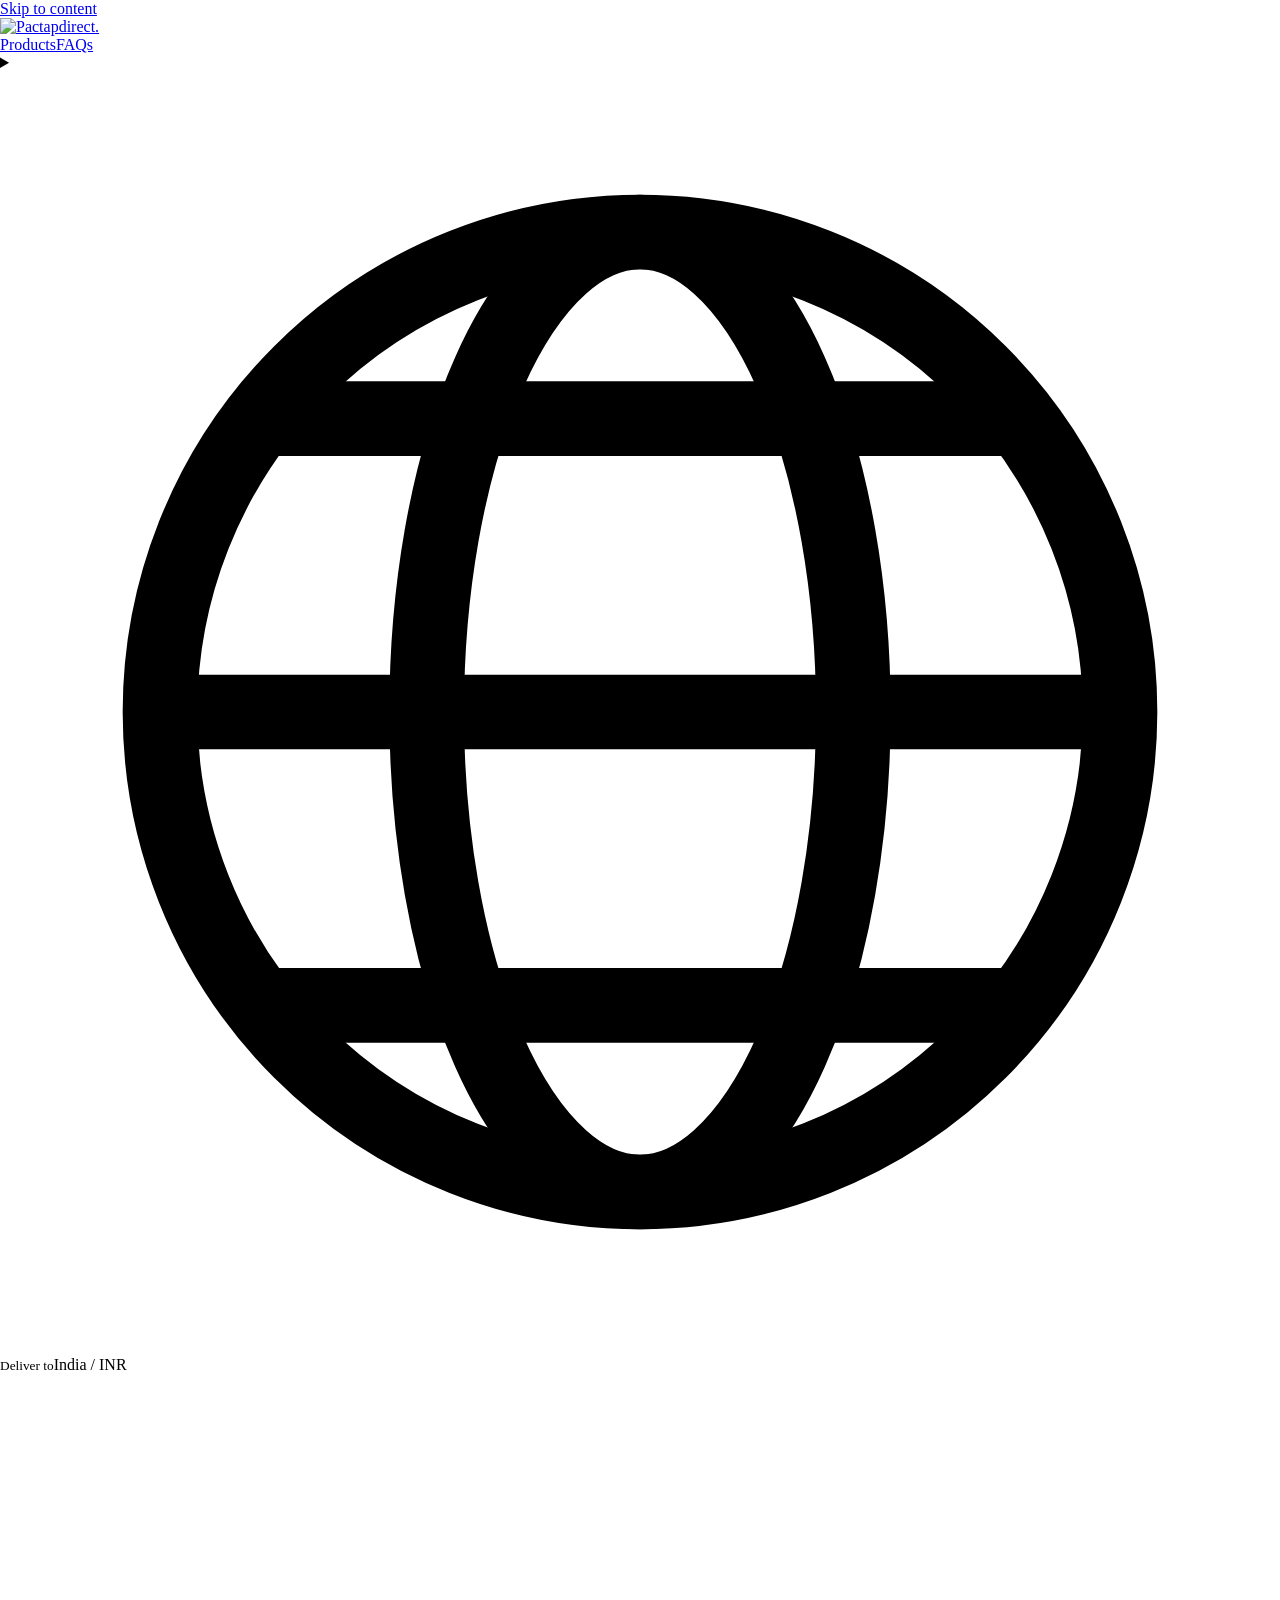
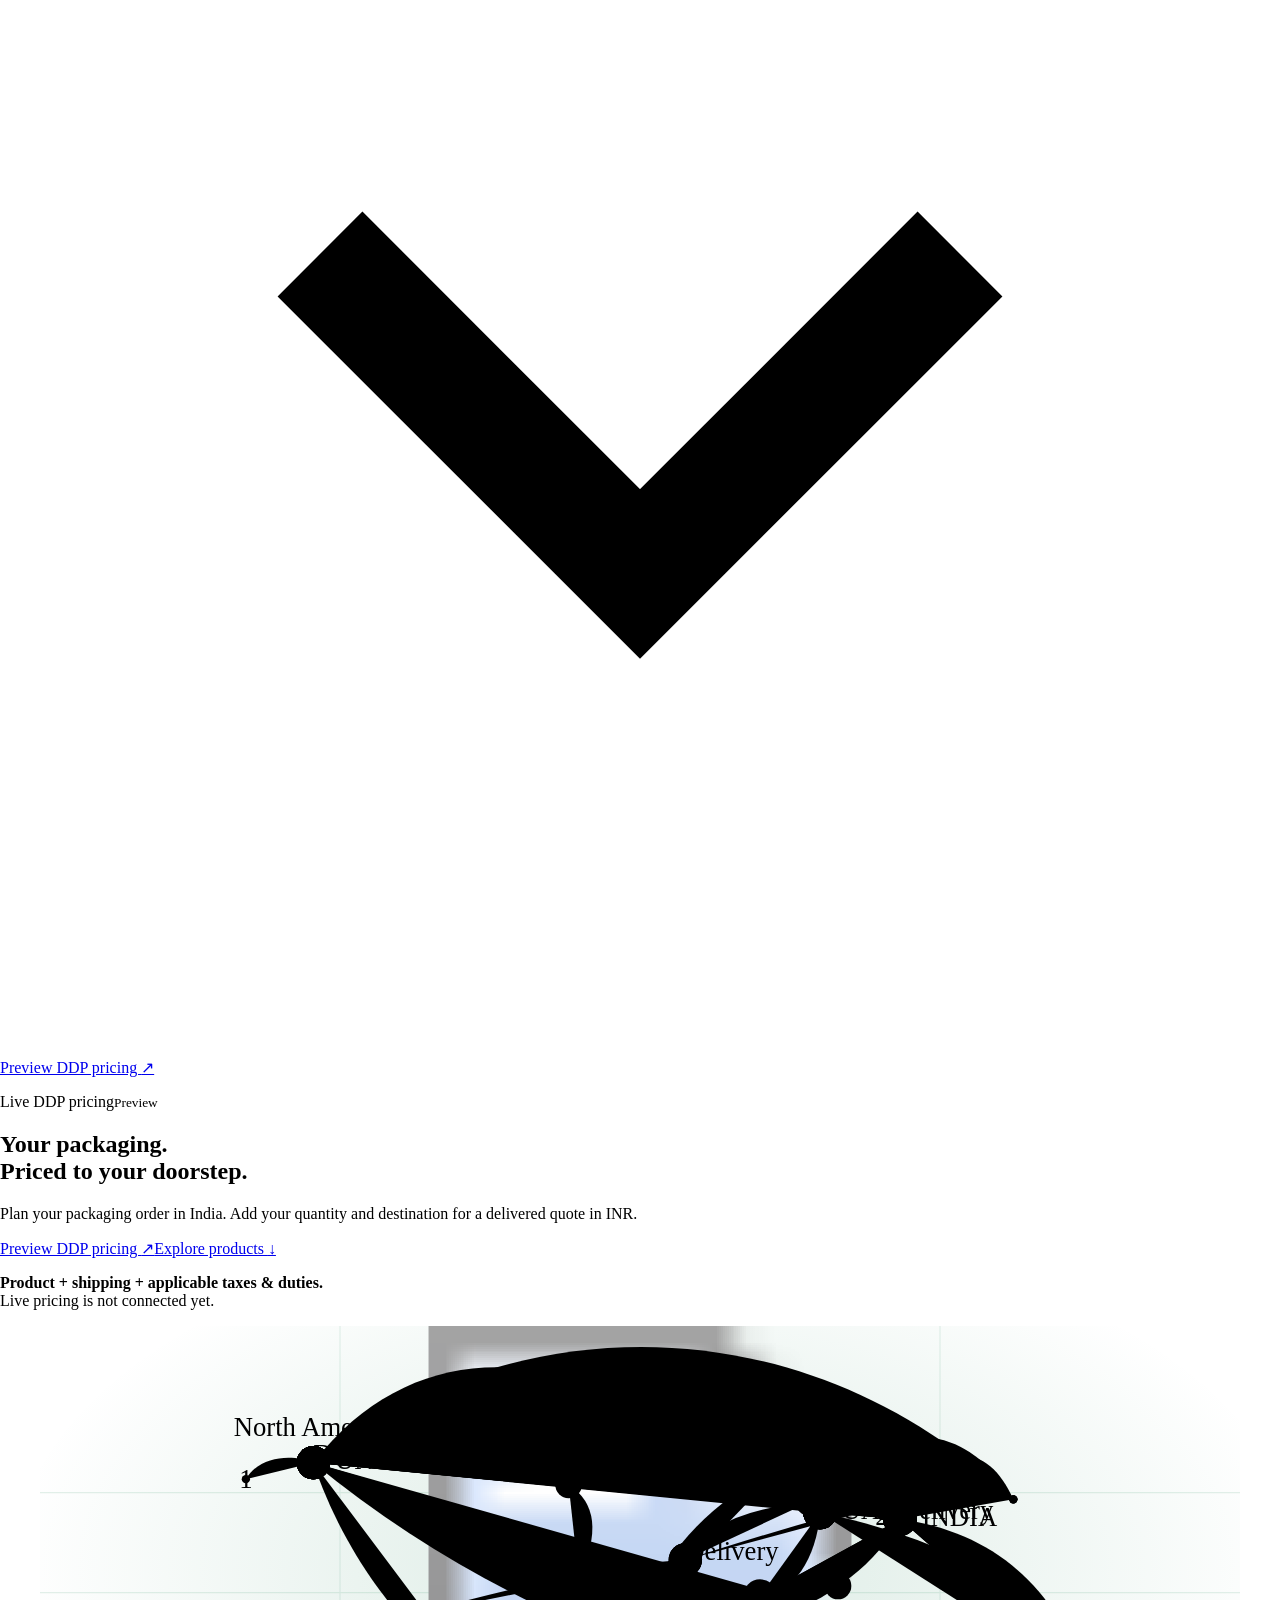
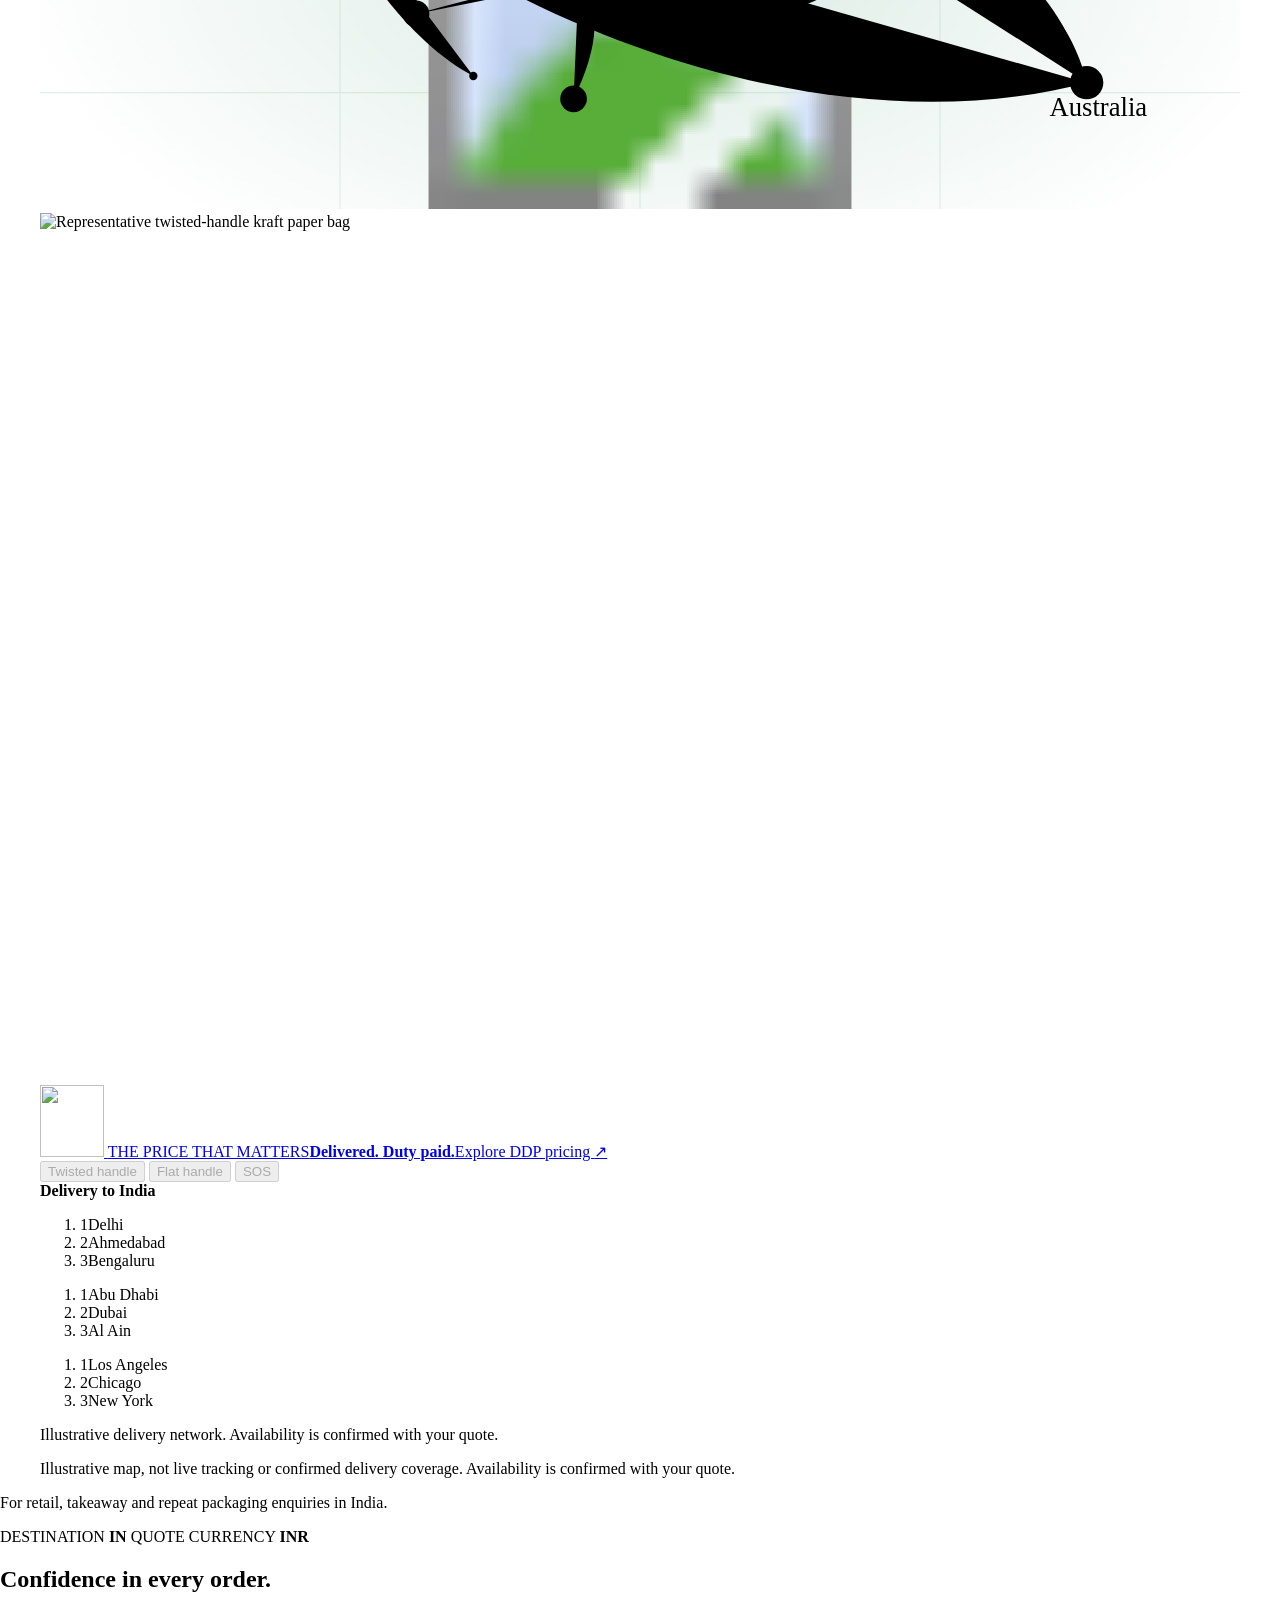
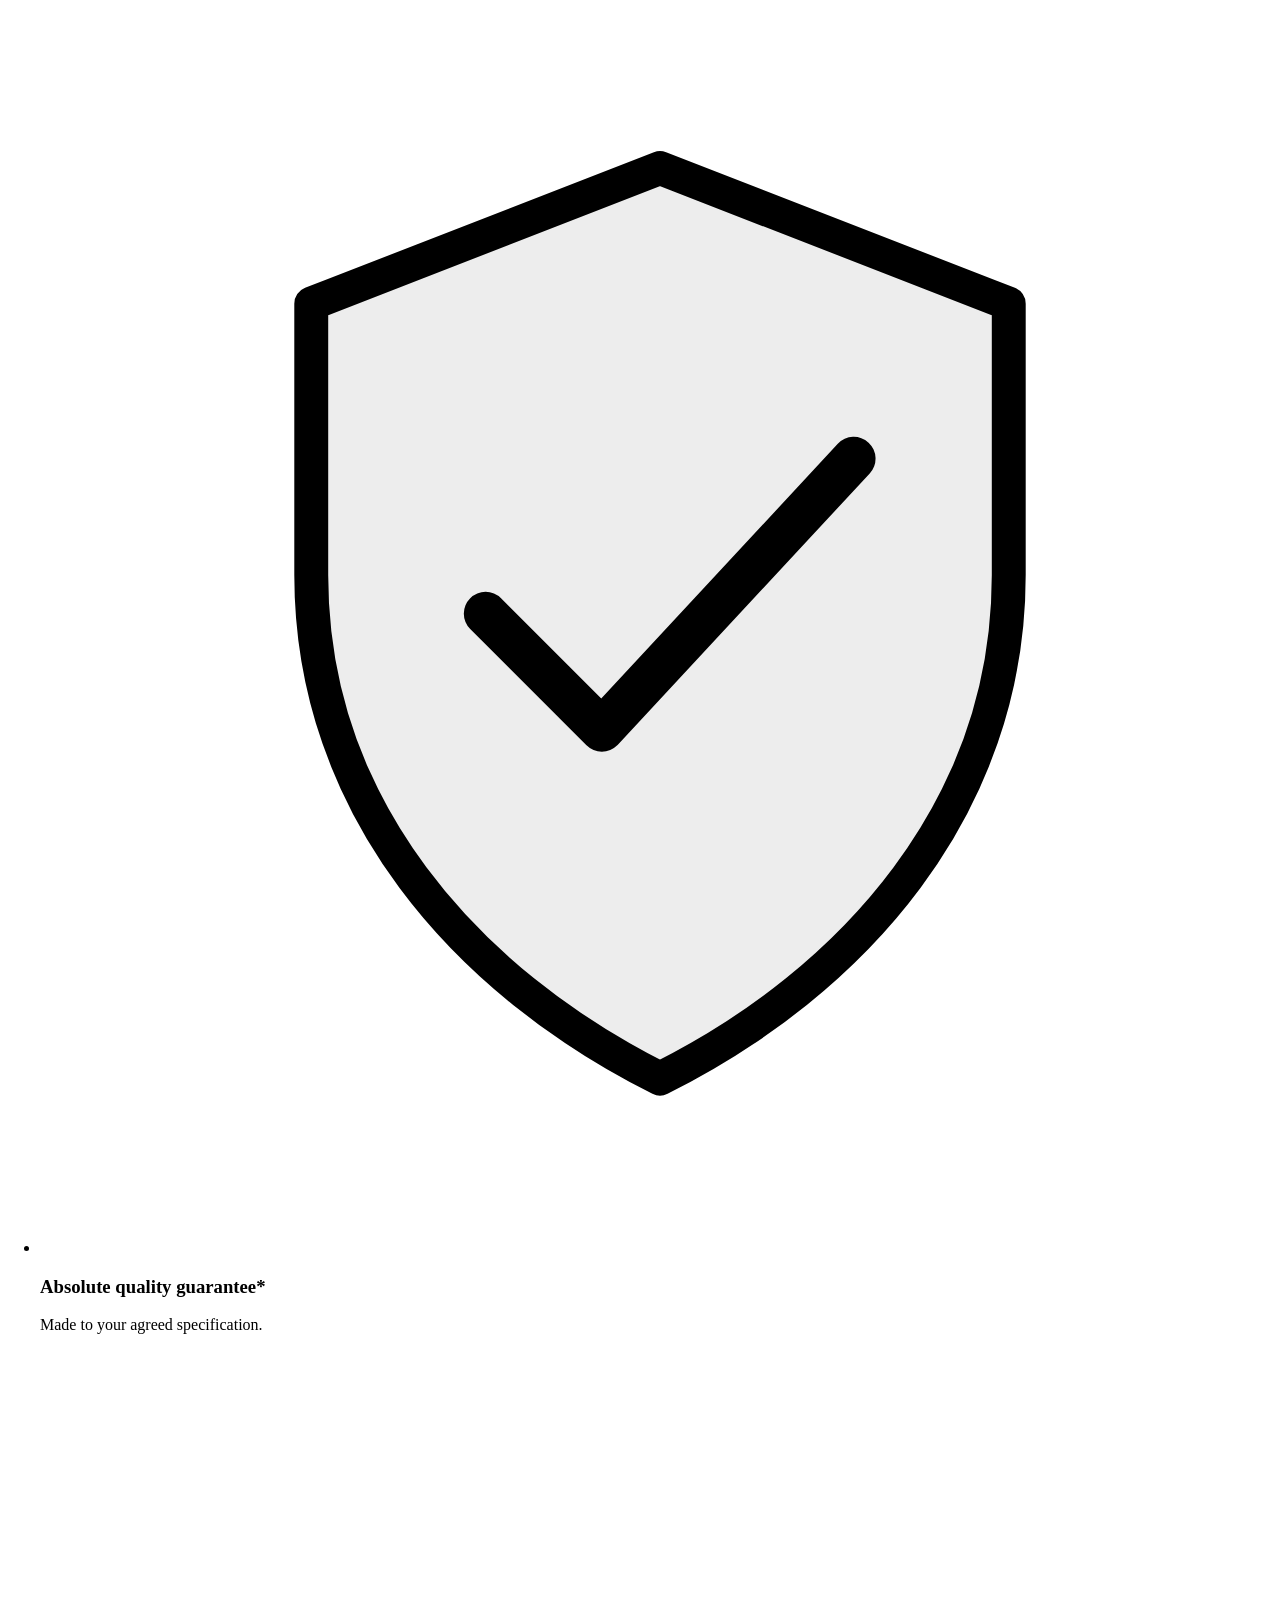
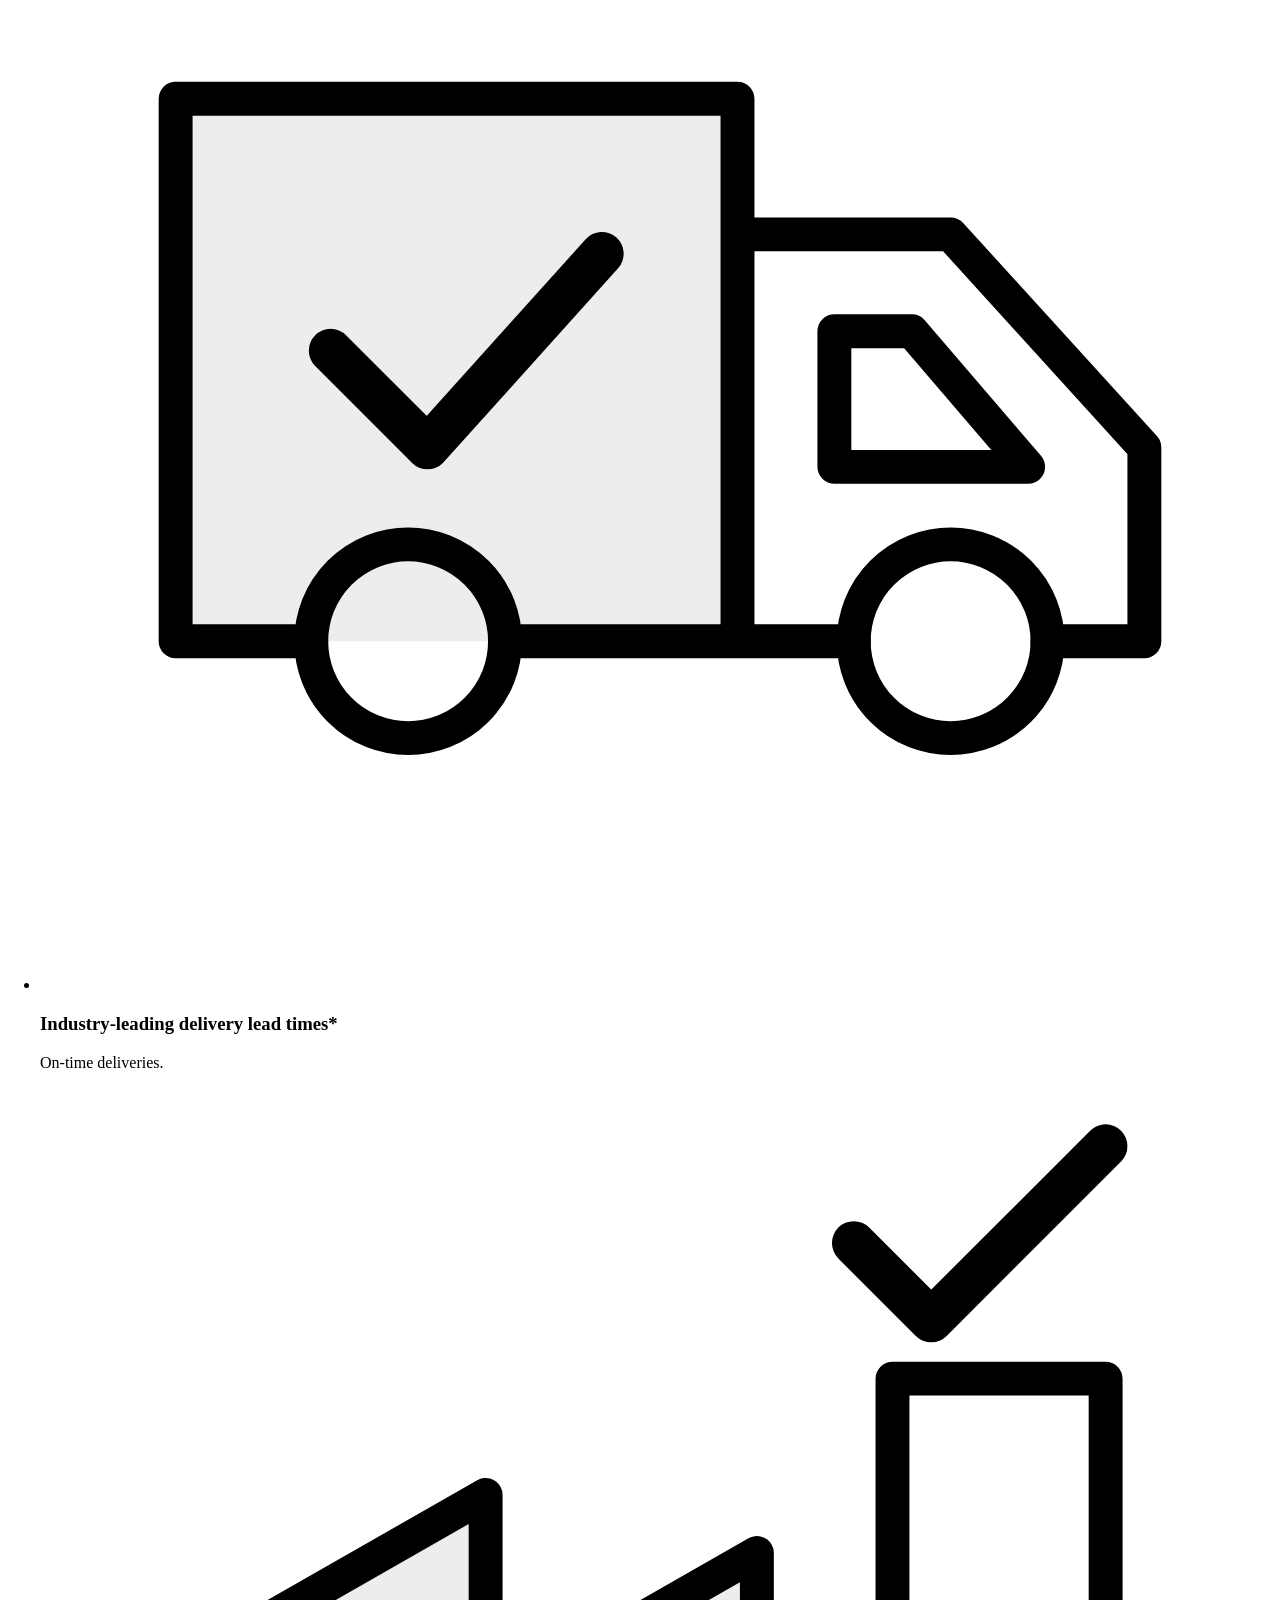
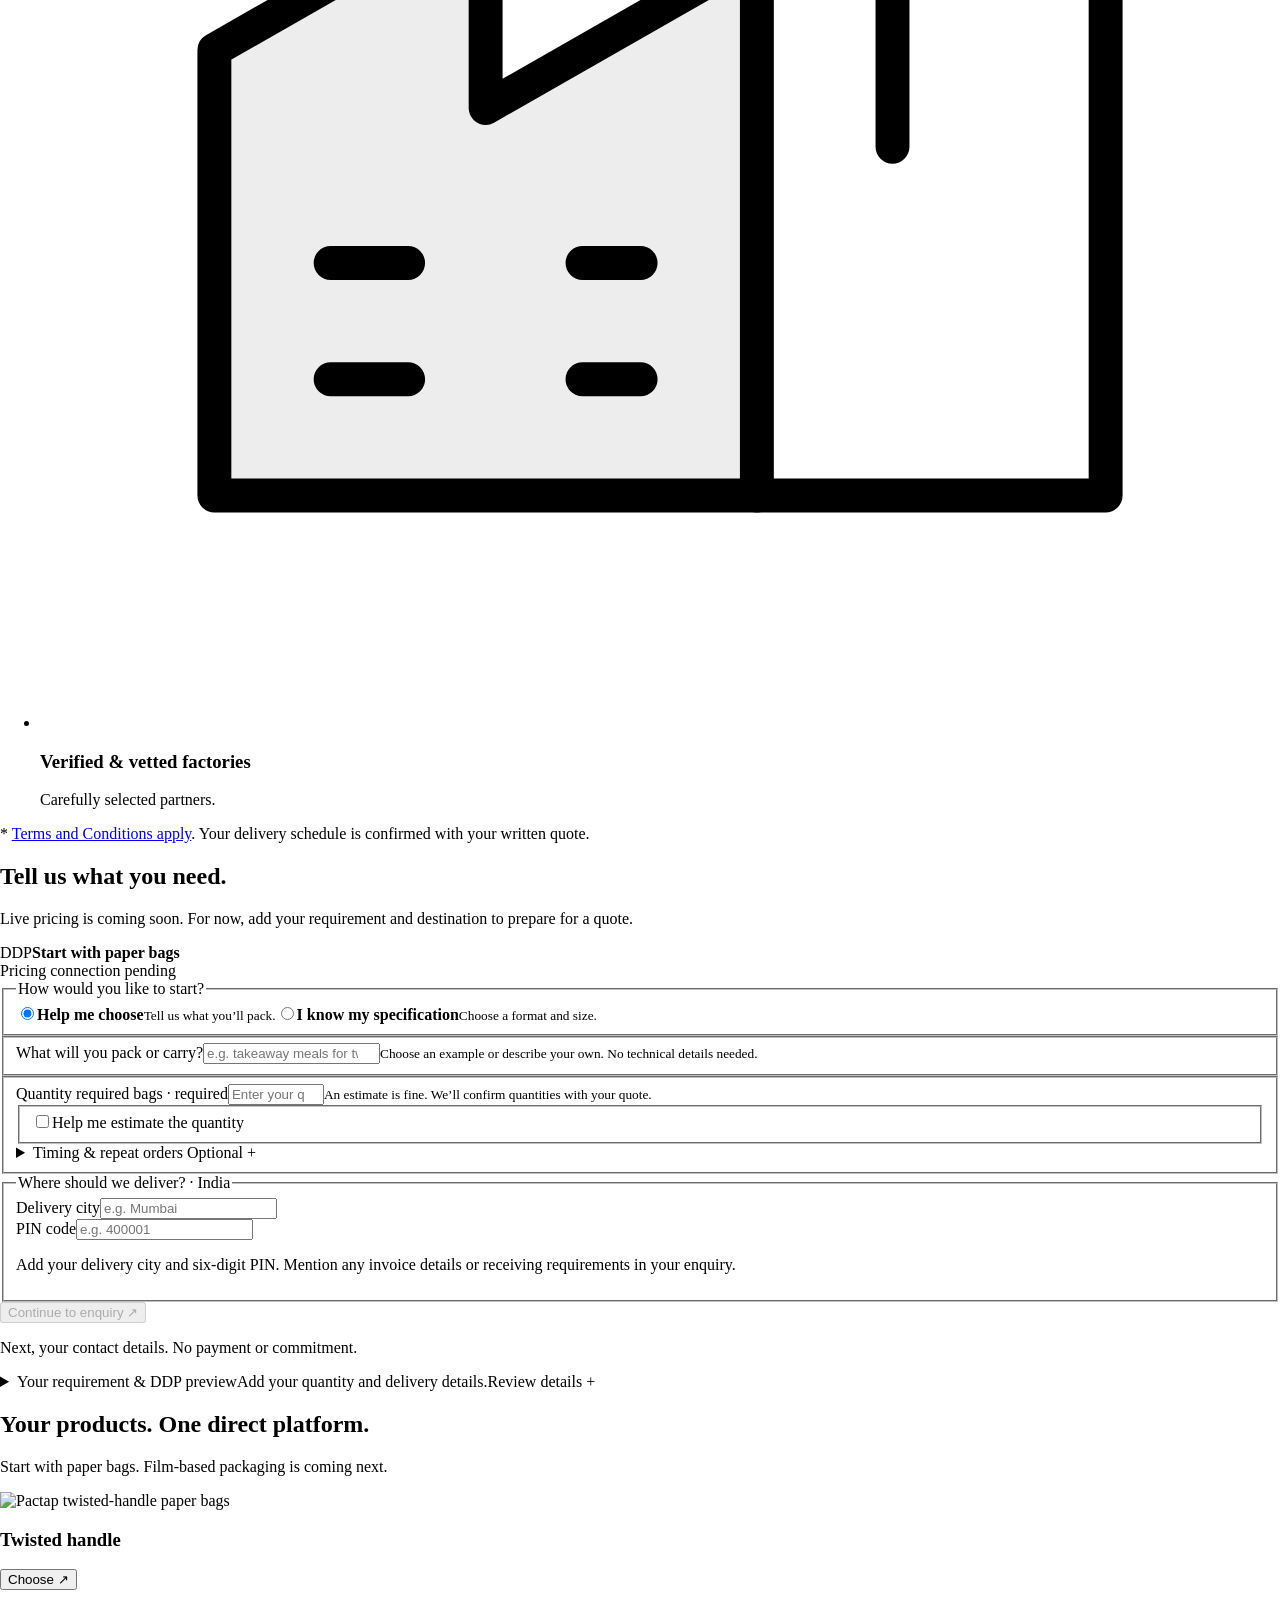
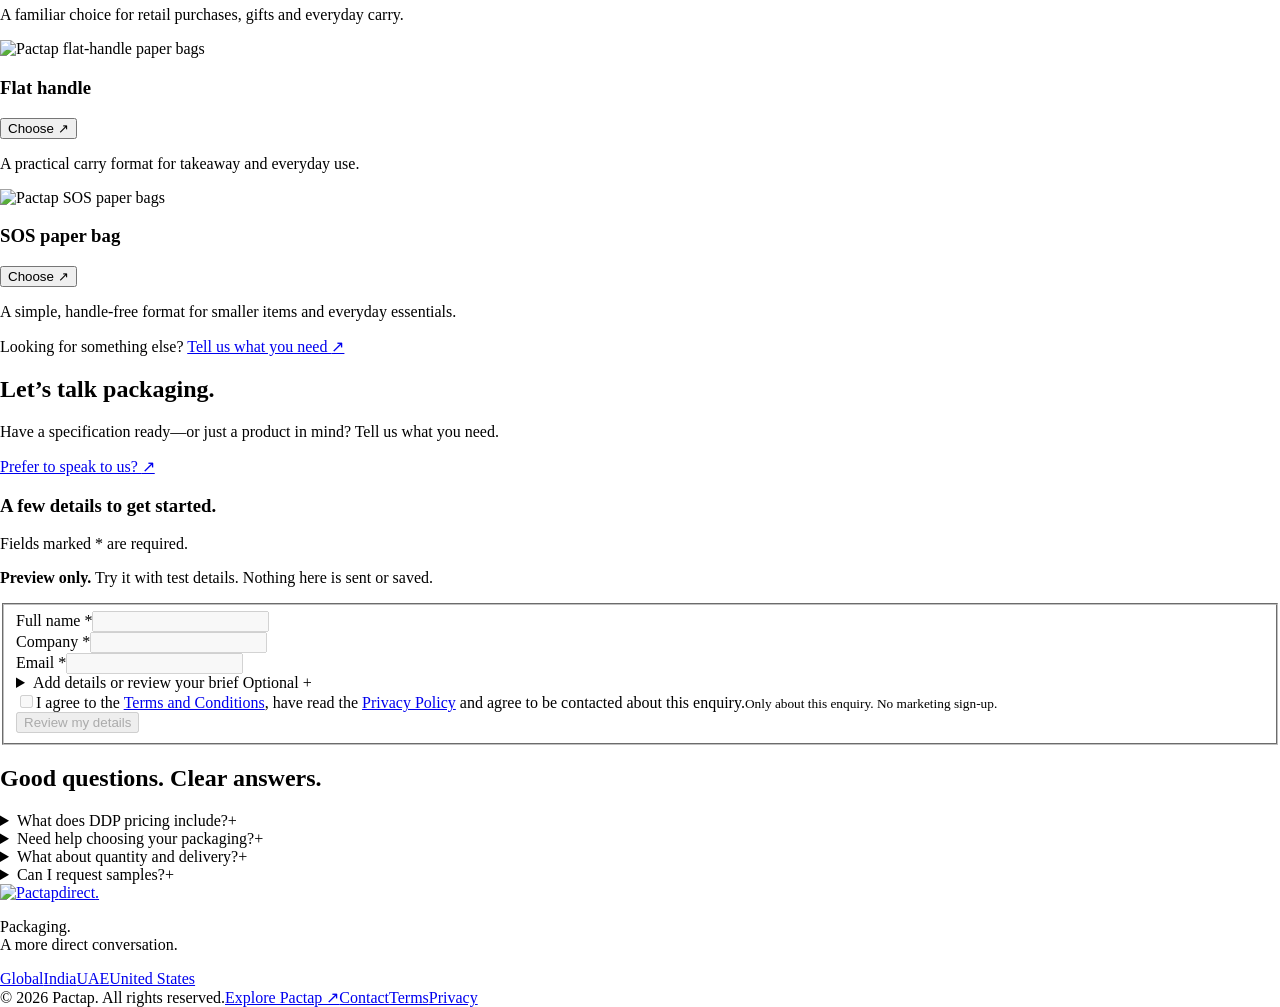
==== commit 2d8c64f2: "deploy: publish refined buyer flow review" ====
--- a/in/index.html
+++ b/in/index.html
@@ -25,7 +25,7 @@
           </summary>
           <nav aria-label="Choose destination market"><p class="pd-market-heading">Your delivery destination</p><a href="/pactap-direct-review/"><span class="pd-market-code">ALL</span><span>Global</span><span class="pd-market-unit">On quote</span><span class="pd-market-check" aria-hidden="true">✓</span></a><a href="/pactap-direct-review/in/" aria-current="page"><span class="pd-market-code">IN</span><span>India</span><span class="pd-market-unit">INR</span><span class="pd-market-check" aria-hidden="true">✓</span></a><a href="/pactap-direct-review/uae/"><span class="pd-market-code">AE</span><span>UAE</span><span class="pd-market-unit">AED</span><span class="pd-market-check" aria-hidden="true">✓</span></a><a href="/pactap-direct-review/us/"><span class="pd-market-code">US</span><span>United States</span><span class="pd-market-unit">USD</span><span class="pd-market-check" aria-hidden="true">✓</span></a><p class="pd-market-help">Choose where your order will be delivered.</p></nav>
         </details>
-        <a href="#pd-engine" class="pd-button pd-button-small">Get LIVE pricing <span aria-hidden="true">↗</span></a>
+        <a href="#pd-engine" class="pd-button pd-button-small">Preview DDP pricing <span aria-hidden="true">↗</span></a>
       </div>
     </div>
   </header>
@@ -36,10 +36,10 @@
           <p class="pd-pricing-hook"><span>Live DDP pricing</span><small>Preview</small></p>
           <h1>Your packaging.<br>Priced to your <span>doorstep.</span></h1>
           <p class="pd-hero-description">Plan your packaging order in India. Add your quantity and destination for a delivered quote in INR.</p>
-          <div class="pd-hero-actions"><a class="pd-button" href="#pd-engine">Get LIVE pricing <span aria-hidden="true">↗</span></a><a class="pd-text-link" href="#pd-bags">Explore products <span aria-hidden="true">↓</span></a></div>
+          <div class="pd-hero-actions"><a class="pd-button" href="#pd-engine">Preview DDP pricing <span aria-hidden="true">↗</span></a><a class="pd-text-link" href="#pd-bags">Explore products <span aria-hidden="true">↓</span></a></div>
           <p class="pd-hero-footnote"><strong>Product + shipping + applicable taxes &amp; duties.</strong><br>Live pricing is not connected yet.</p>
         </div>
-        <div class="pd-product-stage pd-sourcing-stage" aria-label="Global and local sourcing with current Pactap products">
+        <div class="pd-product-stage pd-sourcing-stage" aria-label="Delivery destinations with current Pactap products">
           <figure class="pd-shipping" data-route-view="all" aria-labelledby="pd-shipping-title">
   <svg id="pd-shipping-map" class="pd-shipping-map" viewBox="0 0 720 290" aria-hidden="true" focusable="false">
     <defs><radialGradient id="pd-map-wash"><stop stop-color="#3c936c" stop-opacity=".19"/><stop offset=".58" stop-color="#3c936c" stop-opacity=".08"/><stop offset="1" stop-color="#3c936c" stop-opacity="0"/></radialGradient></defs>
@@ -51,35 +51,30 @@
       <g class="pd-route-lane" data-sourcing="global">
         <path class="pd-route-path" d="M378 60 C408 18 472 38 516 116"/>
         <circle class="pd-route-origin" cx="378" cy="60" r="2.5"/>
-        <text class="pd-route-global-label" x="378" y="44" text-anchor="middle">Europe</text>
         <g class="pd-route-marker" transform="translate(516 116)"><circle class="pd-packet-halo" r="5"/><circle class="pd-packet-core" r="2.2"/></g>
         <circle class="pd-route-arrival" cx="516" cy="116" r="10"/>
       </g>
       <g class="pd-route-lane" data-sourcing="global">
         <path class="pd-route-path" d="M164 82 C286 -8 439 -2 516 116"/>
         <circle class="pd-route-origin" cx="164" cy="82" r="2.5"/>
-        <text class="pd-route-global-label" x="164" y="66" text-anchor="middle">North America</text>
         <g class="pd-route-marker" transform="translate(516 116)"><circle class="pd-packet-halo" r="5"/><circle class="pd-packet-core" r="2.2"/></g>
         <circle class="pd-route-arrival" cx="516" cy="116" r="10"/>
       </g>
       <g class="pd-route-lane" data-sourcing="global">
         <path class="pd-route-path" d="M584 104 C566 63 531 72 516 116"/>
         <circle class="pd-route-origin" cx="584" cy="104" r="2.5"/>
-        <text class="pd-route-global-label" x="603" y="95" text-anchor="middle">East Asia</text>
         <g class="pd-route-marker" transform="translate(516 116)"><circle class="pd-packet-halo" r="5"/><circle class="pd-packet-core" r="2.2"/></g>
         <circle class="pd-route-arrival" cx="516" cy="116" r="10"/>
       </g>
       <g class="pd-route-lane" data-sourcing="global">
         <path class="pd-route-path" d="M432 162 C463 174 499 148 516 116"/>
         <circle class="pd-route-origin" cx="432" cy="162" r="2.5"/>
-        <text class="pd-route-global-label" x="419" y="182" text-anchor="middle">East Africa</text>
         <g class="pd-route-marker" transform="translate(516 116)"><circle class="pd-packet-halo" r="5"/><circle class="pd-packet-core" r="2.2"/></g>
         <circle class="pd-route-arrival" cx="516" cy="116" r="10"/>
       </g>
       <g class="pd-route-lane" data-sourcing="global">
         <path class="pd-route-path" d="M628 214 C614 154 554 124 516 116"/>
         <circle class="pd-route-origin" cx="628" cy="214" r="2.5"/>
-        <text class="pd-route-global-label" x="635" y="233" text-anchor="middle">Australia</text>
         <g class="pd-route-marker" transform="translate(516 116)"><circle class="pd-packet-halo" r="5"/><circle class="pd-packet-core" r="2.2"/></g>
         <circle class="pd-route-arrival" cx="516" cy="116" r="10"/>
       </g>
@@ -116,42 +111,36 @@
       <g class="pd-route-lane" data-sourcing="global" data-origin="india">
         <path class="pd-route-path" d="M516 116 C507 78 482 82 468 112"/>
         <circle class="pd-route-origin" cx="516" cy="116" r="3"/>
-        <text class="pd-route-global-label" x="538" y="136" text-anchor="middle">India</text>
         <g class="pd-route-marker" transform="translate(468 112)"><circle class="pd-packet-halo" r="5"/><circle class="pd-packet-core" r="2.2"/></g>
         <circle class="pd-route-arrival" cx="468" cy="112" r="10"/>
       </g>
       <g class="pd-route-lane" data-sourcing="global">
         <path class="pd-route-path" d="M378 60 C402 30 442 48 468 112"/>
         <circle class="pd-route-origin" cx="378" cy="60" r="2.5"/>
-        <text class="pd-route-global-label" x="378" y="44" text-anchor="middle">Europe</text>
         <g class="pd-route-marker" transform="translate(468 112)"><circle class="pd-packet-halo" r="5"/><circle class="pd-packet-core" r="2.2"/></g>
         <circle class="pd-route-arrival" cx="468" cy="112" r="10"/>
       </g>
       <g class="pd-route-lane" data-sourcing="global">
         <path class="pd-route-path" d="M164 82 C286 4 412 12 468 112"/>
         <circle class="pd-route-origin" cx="164" cy="82" r="2.5"/>
-        <text class="pd-route-global-label" x="164" y="66" text-anchor="middle">North America</text>
         <g class="pd-route-marker" transform="translate(468 112)"><circle class="pd-packet-halo" r="5"/><circle class="pd-packet-core" r="2.2"/></g>
         <circle class="pd-route-arrival" cx="468" cy="112" r="10"/>
       </g>
       <g class="pd-route-lane" data-sourcing="global">
         <path class="pd-route-path" d="M584 104 C550 48 495 59 468 112"/>
         <circle class="pd-route-origin" cx="584" cy="104" r="2.5"/>
-        <text class="pd-route-global-label" x="603" y="95" text-anchor="middle">East Asia</text>
         <g class="pd-route-marker" transform="translate(468 112)"><circle class="pd-packet-halo" r="5"/><circle class="pd-packet-core" r="2.2"/></g>
         <circle class="pd-route-arrival" cx="468" cy="112" r="10"/>
       </g>
       <g class="pd-route-lane" data-sourcing="global">
         <path class="pd-route-path" d="M432 162 C451 162 466 140 468 112"/>
         <circle class="pd-route-origin" cx="432" cy="162" r="2.5"/>
-        <text class="pd-route-global-label" x="419" y="182" text-anchor="middle">East Africa</text>
         <g class="pd-route-marker" transform="translate(468 112)"><circle class="pd-packet-halo" r="5"/><circle class="pd-packet-core" r="2.2"/></g>
         <circle class="pd-route-arrival" cx="468" cy="112" r="10"/>
       </g>
       <g class="pd-route-lane" data-sourcing="global">
         <path class="pd-route-path" d="M628 214 C608 151 519 122 468 112"/>
         <circle class="pd-route-origin" cx="628" cy="214" r="2.5"/>
-        <text class="pd-route-global-label" x="635" y="233" text-anchor="middle">Australia</text>
         <g class="pd-route-marker" transform="translate(468 112)"><circle class="pd-packet-halo" r="5"/><circle class="pd-packet-core" r="2.2"/></g>
         <circle class="pd-route-arrival" cx="468" cy="112" r="10"/>
       </g>
@@ -188,42 +177,36 @@
       <g class="pd-route-lane" data-sourcing="global" data-origin="india">
         <path class="pd-route-path" d="M516 116 C402 4 259 2 164 82"/>
         <circle class="pd-route-origin" cx="516" cy="116" r="3"/>
-        <text class="pd-route-global-label" x="538" y="136" text-anchor="middle">India</text>
         <g class="pd-route-marker" transform="translate(164 82)"><circle class="pd-packet-halo" r="5"/><circle class="pd-packet-core" r="2.2"/></g>
         <circle class="pd-route-arrival" cx="164" cy="82" r="10"/>
       </g>
       <g class="pd-route-lane" data-sourcing="global">
         <path class="pd-route-path" d="M378 60 C300 8 218 12 164 82"/>
         <circle class="pd-route-origin" cx="378" cy="60" r="2.5"/>
-        <text class="pd-route-global-label" x="378" y="44" text-anchor="middle">Europe</text>
         <g class="pd-route-marker" transform="translate(164 82)"><circle class="pd-packet-halo" r="5"/><circle class="pd-packet-core" r="2.2"/></g>
         <circle class="pd-route-arrival" cx="164" cy="82" r="10"/>
       </g>
       <g class="pd-route-lane" data-sourcing="global">
         <path class="pd-route-path" d="M584 104 C458 -16 280 -12 164 82"/>
         <circle class="pd-route-origin" cx="584" cy="104" r="2.5"/>
-        <text class="pd-route-global-label" x="603" y="95" text-anchor="middle">East Asia</text>
         <g class="pd-route-marker" transform="translate(164 82)"><circle class="pd-packet-halo" r="5"/><circle class="pd-packet-core" r="2.2"/></g>
         <circle class="pd-route-arrival" cx="164" cy="82" r="10"/>
       </g>
       <g class="pd-route-lane" data-sourcing="global">
         <path class="pd-route-path" d="M628 214 C492 250 308 200 164 82"/>
         <circle class="pd-route-origin" cx="628" cy="214" r="2.5"/>
-        <text class="pd-route-global-label" x="635" y="233" text-anchor="middle">Australia</text>
         <g class="pd-route-marker" transform="translate(164 82)"><circle class="pd-packet-halo" r="5"/><circle class="pd-packet-core" r="2.2"/></g>
         <circle class="pd-route-arrival" cx="164" cy="82" r="10"/>
       </g>
       <g class="pd-route-lane" data-sourcing="global">
         <path class="pd-route-path" d="M260 210 C222 190 183 139 164 82"/>
         <circle class="pd-route-origin" cx="260" cy="210" r="2.5"/>
-        <text class="pd-route-global-label" x="253" y="228" text-anchor="middle">South America</text>
         <g class="pd-route-marker" transform="translate(164 82)"><circle class="pd-packet-halo" r="5"/><circle class="pd-packet-core" r="2.2"/></g>
         <circle class="pd-route-arrival" cx="164" cy="82" r="10"/>
       </g>
       <g class="pd-route-lane" data-sourcing="global">
         <path class="pd-route-path" d="M432 162 C352 183 240 136 164 82"/>
         <circle class="pd-route-origin" cx="432" cy="162" r="2.5"/>
-        <text class="pd-route-global-label" x="419" y="182" text-anchor="middle">East Africa</text>
         <g class="pd-route-marker" transform="translate(164 82)"><circle class="pd-packet-halo" r="5"/><circle class="pd-packet-core" r="2.2"/></g>
         <circle class="pd-route-arrival" cx="164" cy="82" r="10"/>
       </g>
@@ -262,7 +245,7 @@
 <g class="pd-route-lane" data-sourcing="global" data-origin="india"><path class="pd-route-path" d="M516 116 C507 76 484 83 468 112"/><g class="pd-route-marker" transform="translate(468 112)"><circle class="pd-packet-halo" r="5"/><circle class="pd-packet-core" r="2.2"/></g><circle class="pd-route-arrival" cx="468" cy="112" r="10"/><text class="pd-route-global-label" x="468" y="99" text-anchor="middle">UAE</text></g>
 <g class="pd-route-lane" data-sourcing="global" data-origin="india"><path class="pd-route-path" d="M516 116 C570 123 611 156 628 214"/><g class="pd-route-marker" transform="translate(628 214)"><circle class="pd-packet-halo" r="5"/><circle class="pd-packet-core" r="2.2"/></g><circle class="pd-route-arrival" cx="628" cy="214" r="10"/><text class="pd-route-global-label" x="635" y="234" text-anchor="middle">Australia</text></g>
 <g class="pd-route-lane" data-sourcing="global" data-origin="india"><path class="pd-route-path" d="M516 116 C481 160 456 180 432 162"/><g class="pd-route-marker" transform="translate(432 162)"><circle class="pd-packet-halo" r="5"/><circle class="pd-packet-core" r="2.2"/></g><circle class="pd-route-arrival" cx="432" cy="162" r="10"/><text class="pd-route-global-label" x="410" y="181" text-anchor="middle">East Africa</text></g>
-      <circle class="pd-route-origin" cx="516" cy="116" r="4"/><text class="pd-route-country" x="528" y="120">INDIA · SOURCING</text>
+      <circle class="pd-route-origin" cx="516" cy="116" r="4"/>
     </g>
     </g>
   </svg>
@@ -284,22 +267,22 @@
   </div>
   <figcaption>
     <div class="pd-network-bar">
-      <strong id="pd-shipping-title">India sourcing</strong>
+      <strong id="pd-shipping-title">Delivery to India</strong>
       <details class="pd-source-menu" data-route-filters hidden>
-        <summary aria-label="Sourcing view: All sources"><span data-route-current>All sources</span></summary>
-        <div class="pd-route-filters" role="group" aria-label="Explore illustrative sourcing routes">
-          <button type="button" data-route-filter="all" aria-pressed="true" aria-controls="pd-shipping-map">All sources</button>
-          <button type="button" data-route-filter="global" aria-pressed="false" aria-controls="pd-shipping-map">International</button>
-          <button type="button" data-route-filter="local" aria-pressed="false" aria-controls="pd-shipping-map" aria-label="Domestic sourcing within India">Domestic</button>
+        <summary aria-label="Map view: Network"><span data-route-current>Map view</span></summary>
+        <div class="pd-route-filters" role="group" aria-label="Explore illustrative delivery maps">
+          <button type="button" data-route-filter="all" aria-pressed="true" aria-controls="pd-shipping-map">Network</button>
+          <button type="button" data-route-filter="global" aria-pressed="false" aria-controls="pd-shipping-map">World</button>
+          <button type="button" data-route-filter="local" aria-pressed="false" aria-controls="pd-shipping-map" aria-label="Country map detail: India">Country detail</button>
         </div>
       </details>
       <button type="button" class="pd-route-toggle" data-route-toggle hidden>Pause motion</button>
     </div>
-    <ol class="pd-domestic-key" data-destination="in" aria-label="Illustrative domestic origins in India"><li><span>1</span>Delhi</li><li><span>2</span>Ahmedabad</li><li><span>3</span>Bengaluru</li></ol>
-    <ol class="pd-domestic-key" data-destination="uae" aria-label="Illustrative domestic origins in UAE"><li><span>1</span>Abu Dhabi</li><li><span>2</span>Dubai</li><li><span>3</span>Al Ain</li></ol>
-    <ol class="pd-domestic-key" data-destination="us" aria-label="Illustrative domestic origins in United States"><li><span>1</span>Los Angeles</li><li><span>2</span>Chicago</li><li><span>3</span>New York</li></ol>
-    <p class="pd-route-context" data-route-context aria-live="polite" aria-atomic="true">Across borders. Within India. One delivery destination.</p>
-    <p class="pd-shipping-note">Routes are illustrative, not live tracking or factory locations. Availability is confirmed with your quote.</p>
+    <ol class="pd-domestic-key" data-destination="in" aria-label="Illustrative map locations in India"><li><span>1</span>Delhi</li><li><span>2</span>Ahmedabad</li><li><span>3</span>Bengaluru</li></ol>
+    <ol class="pd-domestic-key" data-destination="uae" aria-label="Illustrative map locations in UAE"><li><span>1</span>Abu Dhabi</li><li><span>2</span>Dubai</li><li><span>3</span>Al Ain</li></ol>
+    <ol class="pd-domestic-key" data-destination="us" aria-label="Illustrative map locations in United States"><li><span>1</span>Los Angeles</li><li><span>2</span>Chicago</li><li><span>3</span>New York</li></ol>
+    <p class="pd-route-context" data-route-context aria-live="polite" aria-atomic="true">Illustrative delivery network. Availability is confirmed with your quote.</p>
+    <p class="pd-shipping-note">Illustrative map, not live tracking or confirmed delivery coverage. Availability is confirmed with your quote.</p>
   </figcaption>
 </figure>
 
@@ -351,10 +334,11 @@
           <div class="pd-engine-top"><div><span class="pd-engine-mark" aria-hidden="true">DDP</span><strong>Start with paper bags</strong></div><span class="pd-status"><span aria-hidden="true"></span> Pricing connection pending</span></div>
           <div class="pd-engine-grid">
             <form id="pd-configurator" class="pd-configurator" aria-label="Prepare your packaging requirement">
+              <input type="hidden" name="preference" value="">
               <div id="pd-error-summary" class="pd-error-summary" tabindex="-1" role="alert" aria-labelledby="pd-error-title" hidden><strong id="pd-error-title">A few details to check</strong><ul></ul></div>
               
               <fieldset class="pd-entry-path"><legend>How would you like to start?</legend><label><input type="radio" id="pd-mode" name="mode" value="assisted" checked aria-describedby="pd-error-mode"><span><strong>Help me choose</strong><small>Tell us what you’ll pack.</small></span></label><label><input type="radio" name="mode" value="detailed" aria-describedby="pd-error-mode"><span><strong>I know my specification</strong><small>Choose a format and size.</small></span></label><span class="pd-field-error" id="pd-error-mode"></span></fieldset>
-              <fieldset data-assisted-only><div class="pd-field"><label for="pd-purpose">What will you pack or carry?</label><input type="text" id="pd-purpose" name="purpose" required maxlength="300" list="pd-use-examples" placeholder="e.g. takeaway meals for two outlets" aria-describedby="pd-error-purpose pd-purpose-help"><datalist id="pd-use-examples"><option value="Takeaway meals"><option value="Bakery items"><option value="Retail purchases"><option value="Groceries"></datalist><span class="pd-field-error" id="pd-error-purpose"></span><small id="pd-purpose-help">Choose an example or describe your own. No technical details needed.</small></div></fieldset>
+              <fieldset data-assisted-only><div class="pd-field"><label for="pd-purpose">What will you pack or carry?</label><input type="text" id="pd-purpose" name="purpose" required maxlength="300" list="pd-use-examples" placeholder="e.g. takeaway meals for two outlets" aria-describedby="pd-error-purpose pd-purpose-help"><datalist id="pd-use-examples"><option value="Takeaway meals"><option value="Bakery items"><option value="Retail purchases"><option value="Groceries"></datalist><span class="pd-field-error" id="pd-error-purpose"></span><small id="pd-purpose-help">Choose an example or describe your own. No technical details needed.</small></div><p class="pd-preference-note" id="pd-preference-note" hidden>Preferred: <strong id="pd-preference-name"></strong><button type="button" data-clear-preference>Clear preference</button></p></fieldset>
               <fieldset class="pd-bag-options" data-detail-only hidden disabled><legend><span class="pd-step">01</span> Paper bags · choose a format</legend>
                 <label class="pd-bag-option"><input type="radio" name="bag" value="twisted" checked aria-describedby="pd-error-bag"><span><img src="/pactap-direct-review/assets/images/twisted-studio-480.webp" alt="" width="480" height="480" loading="lazy"><strong>Twisted handle</strong><small>A classic carry</small></span></label>
                 <label class="pd-bag-option"><input type="radio" name="bag" value="flat" aria-describedby="pd-error-bag"><span><img src="/pactap-direct-review/assets/images/flat-studio-480.webp" alt="" width="480" height="480" loading="lazy"><strong>Flat handle</strong><small>Everyday versatility</small></span></label>
@@ -375,7 +359,8 @@
                 </div></details>
               </fieldset>
               <fieldset class="pd-specs pd-order">
-                <div class="pd-field pd-full pd-quantity"><label for="pd-quantity">Quantity required <span>bags · required</span></label><input id="pd-quantity" name="quantity" type="number" inputmode="numeric" min="1" max="10000000" step="1" placeholder="Enter your quantity" required aria-describedby="pd-error-quantity pd-quantity-help"><span class="pd-field-error" id="pd-error-quantity"></span><small id="pd-quantity-help">Enter the quantity you need. Minimum order quantities are confirmed with your quote.</small></div>
+                <div class="pd-field pd-full pd-quantity"><label for="pd-quantity">Quantity required <span id="pd-quantity-unit">bags · required</span></label><input id="pd-quantity" name="quantity" type="number" inputmode="numeric" min="1" max="10000000" step="1" placeholder="Enter your quantity" required aria-describedby="pd-error-quantity pd-quantity-help"><span class="pd-field-error" id="pd-error-quantity"></span><small id="pd-quantity-help">An estimate is fine. We’ll confirm quantities with your quote.</small></div>
+                <fieldset class="pd-quantity-help pd-full" data-assisted-only><label for="pd-estimate"><input id="pd-estimate" name="estimate" type="checkbox" value="yes" aria-describedby="pd-error-estimate">Help me estimate the quantity</label><span class="pd-field-error" id="pd-error-estimate"></span></fieldset>
                 <details class="pd-order-options pd-full"><summary>Timing &amp; repeat orders <span>Optional <span class="pd-disclosure-icon" aria-hidden="true">+</span></span></summary><div class="pd-specs">
                 <div class="pd-field"><label for="pd-timing">When do you need it? <span>optional</span></label><select id="pd-timing" name="timing" aria-describedby="pd-error-timing"><option value="">Select timeframe</option><option value="flexible">Flexible</option><option value="under-2-weeks">Within 2 weeks</option><option value="2-4-weeks">2–4 weeks</option><option value="1-3-months">1–3 months</option></select><span class="pd-field-error" id="pd-error-timing"></span></div>
                 <div class="pd-field"><label for="pd-frequency">Order pattern <span>optional</span></label><select id="pd-frequency" name="frequency" aria-describedby="pd-error-frequency"><option value="">Select pattern</option><option value="one-off">One-off requirement</option><option value="repeat">Repeat requirement</option><option value="unsure">Not sure yet</option></select><span class="pd-field-error" id="pd-error-frequency"></span></div>
@@ -383,7 +368,7 @@
                 </div></details>
               </fieldset>
               <fieldset class="pd-specs pd-destination"><legend>Where should we deliver? · India</legend>
-                <div class="pd-field "><label for="pd-city">Delivery city</label><input id="pd-city" name="city" type="text" maxlength="120" placeholder="e.g. Mumbai" required autocomplete="address-level2" aria-describedby="pd-error-city"><span class="pd-field-error" id="pd-error-city"></span></div>
+                <div class="pd-field"><label for="pd-city">Delivery city</label><input id="pd-city" name="city" type="text" maxlength="120" placeholder="e.g. Mumbai" required autocomplete="address-level2" aria-describedby="pd-error-city"><span class="pd-field-error" id="pd-error-city"></span></div>
                 <div class="pd-field"><label for="pd-postal">PIN code</label><input id="pd-postal" name="postal" type="text" inputmode="text" pattern="[1-9][0-9]{5}" maxlength="10" placeholder="e.g. 400001" autocomplete="postal-code" required aria-describedby="pd-error-postal"><span class="pd-field-error" id="pd-error-postal"></span></div>
 
                 <p class="pd-field-help pd-full">Add your delivery city and six-digit PIN. Mention any invoice details or receiving requirements in your enquiry.</p>
@@ -423,7 +408,7 @@
 
     <section class="pd-section pd-enquiry-section" id="pd-enquiry" aria-labelledby="pd-enquiry-title"><div class="pd-wrap pd-enquiry-grid">
       <div class="pd-enquiry-copy"><h2 id="pd-enquiry-title" tabindex="-1">Let’s talk <span>packaging.</span></h2><p>Have a specification ready—or just a product in mind? Tell us what you need.</p><a href="https://pactap.com/contact-us/" class="pd-text-link">Prefer to speak to us? <span aria-hidden="true">↗</span></a></div>
-      <div class="pd-lead-card"><form class="pde" data-pd-enquiry data-enquiry-preview novalidate autocomplete="off" aria-label="Enquiry validation preview">
+      <div class="pd-lead-card"><div class="pd-prepared-summary" id="pd-prepared-summary" hidden><strong>Your packaging requirement</strong><p id="pd-prepared-description"></p><button type="button" data-edit-requirement>Edit requirement <span aria-hidden="true">↗</span></button></div><form class="pde" data-pd-enquiry data-enquiry-preview novalidate autocomplete="off" aria-label="Enquiry validation preview">
   <h3>A few details to get started.</h3>
   <p class="pde-required-note">Fields marked * are required.</p>
   <p class="pde-preview-note"><strong>Preview only.</strong> Try it with test details. Nothing here is sent or saved.</p>
